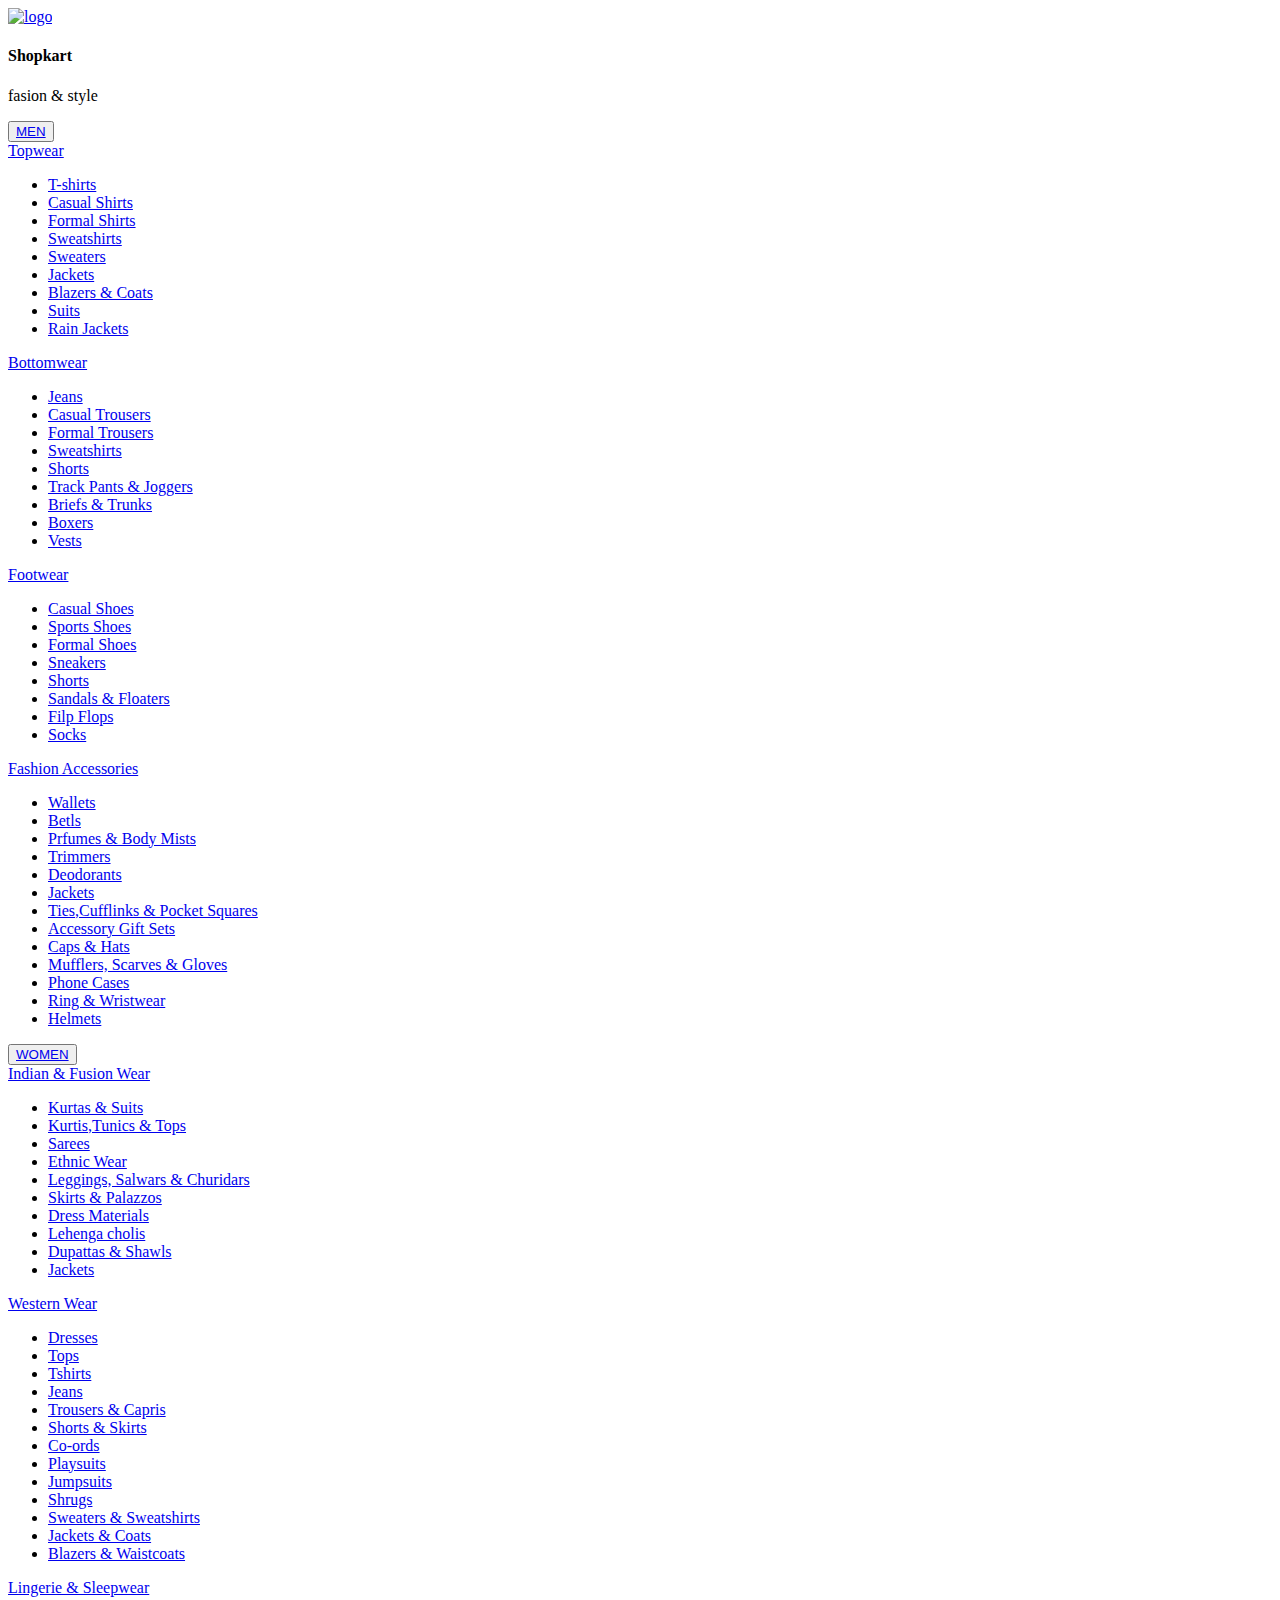
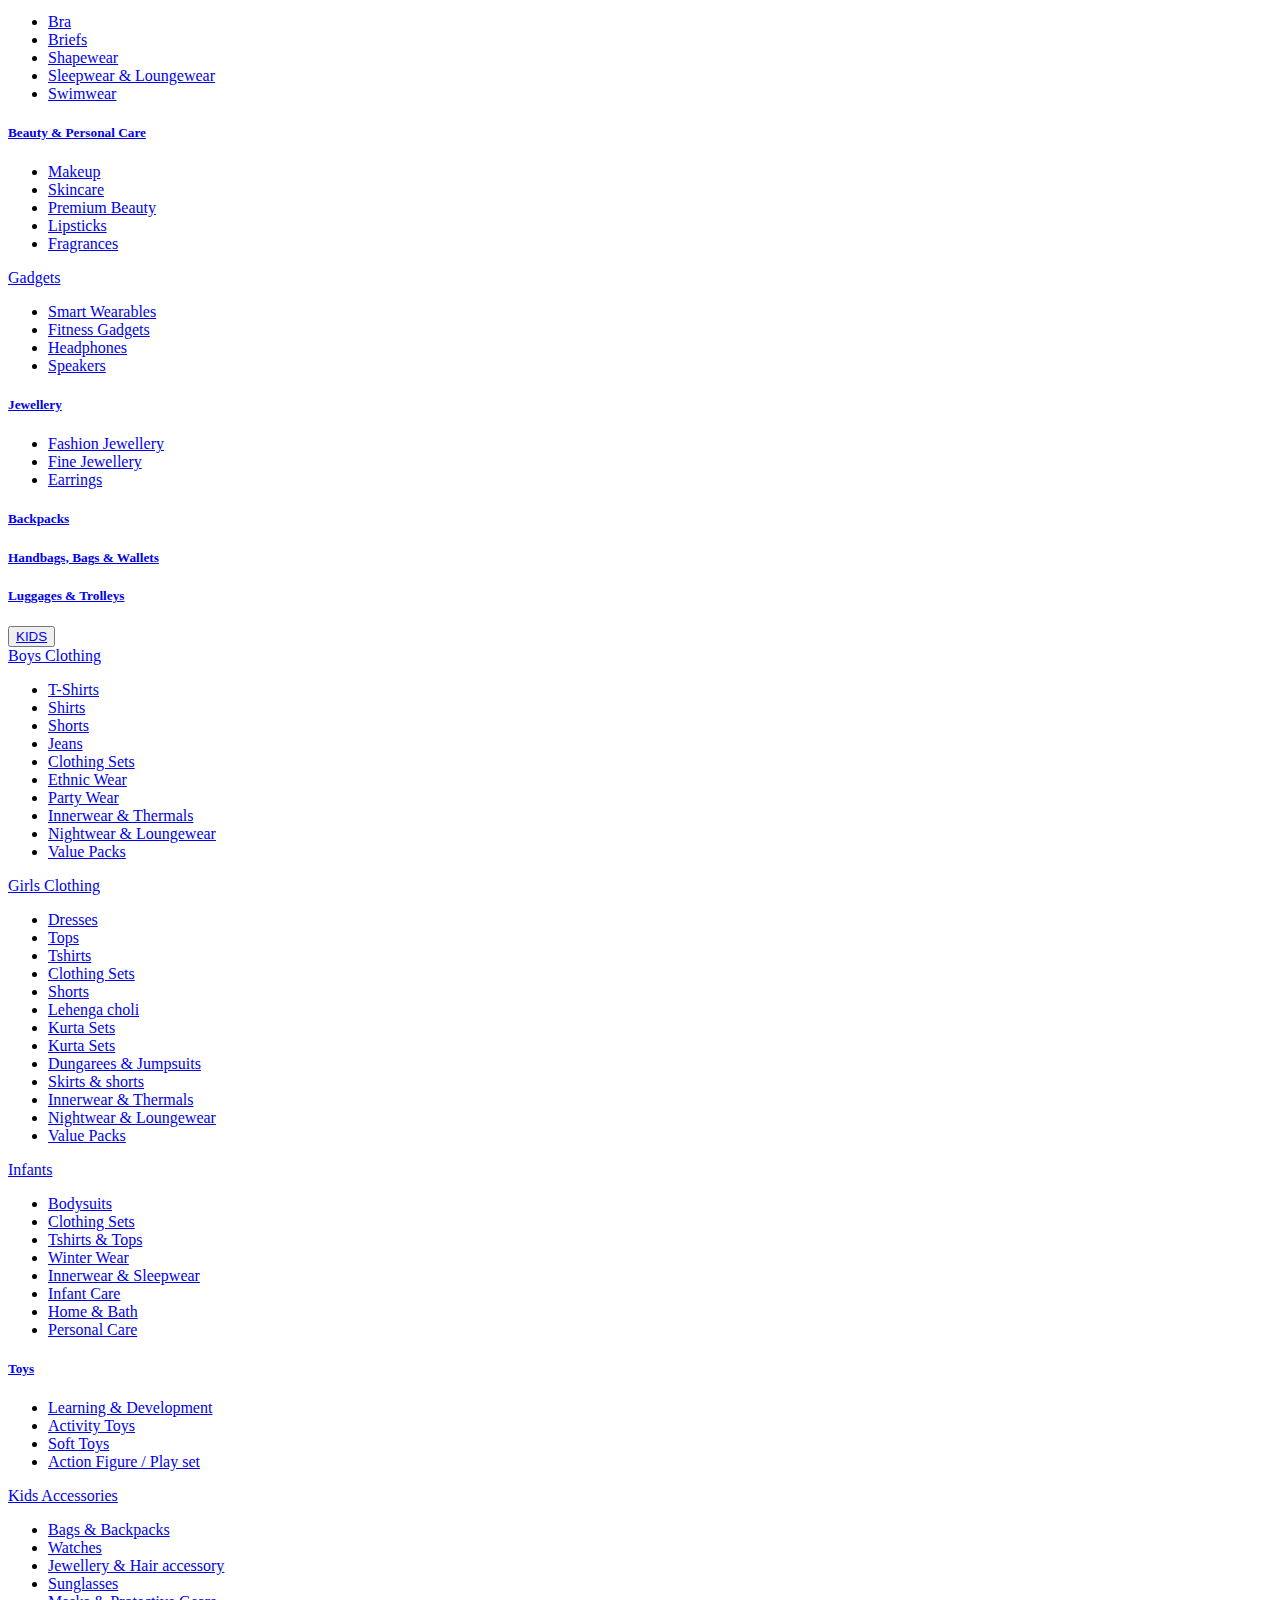
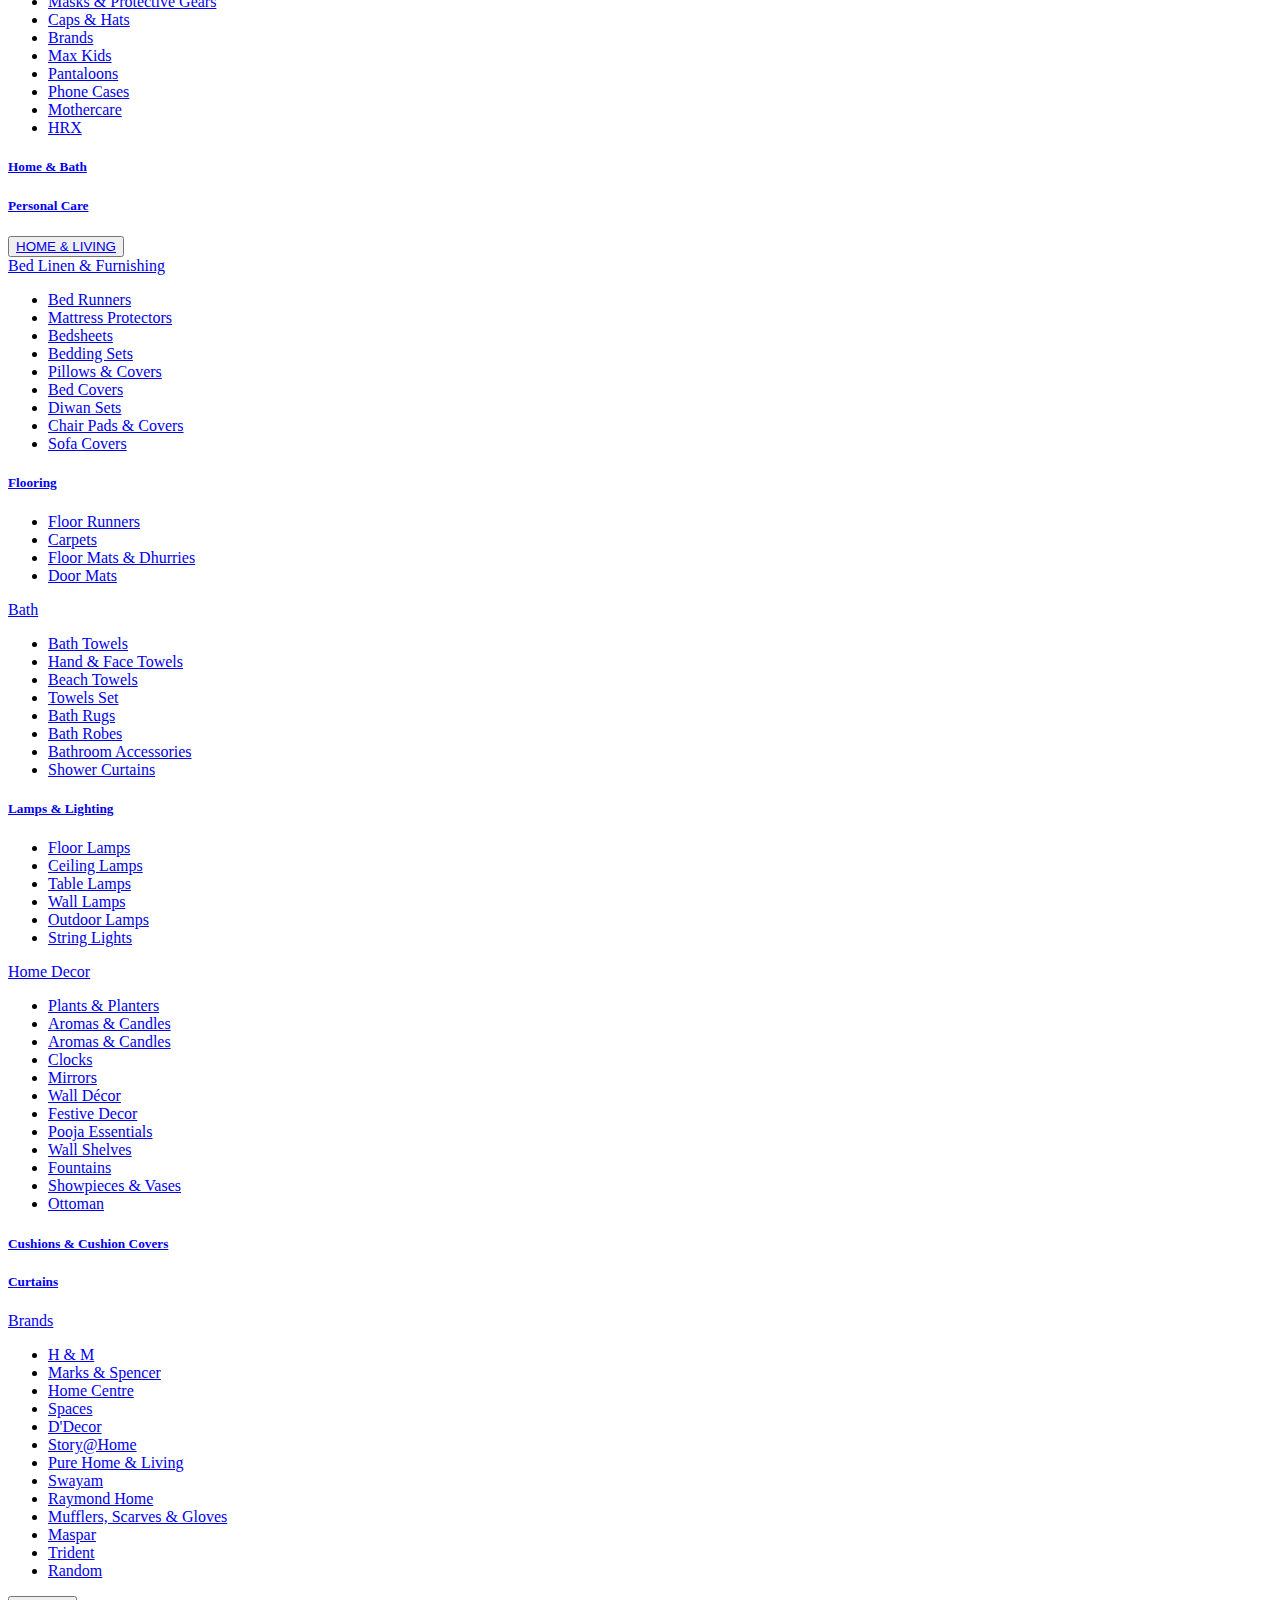
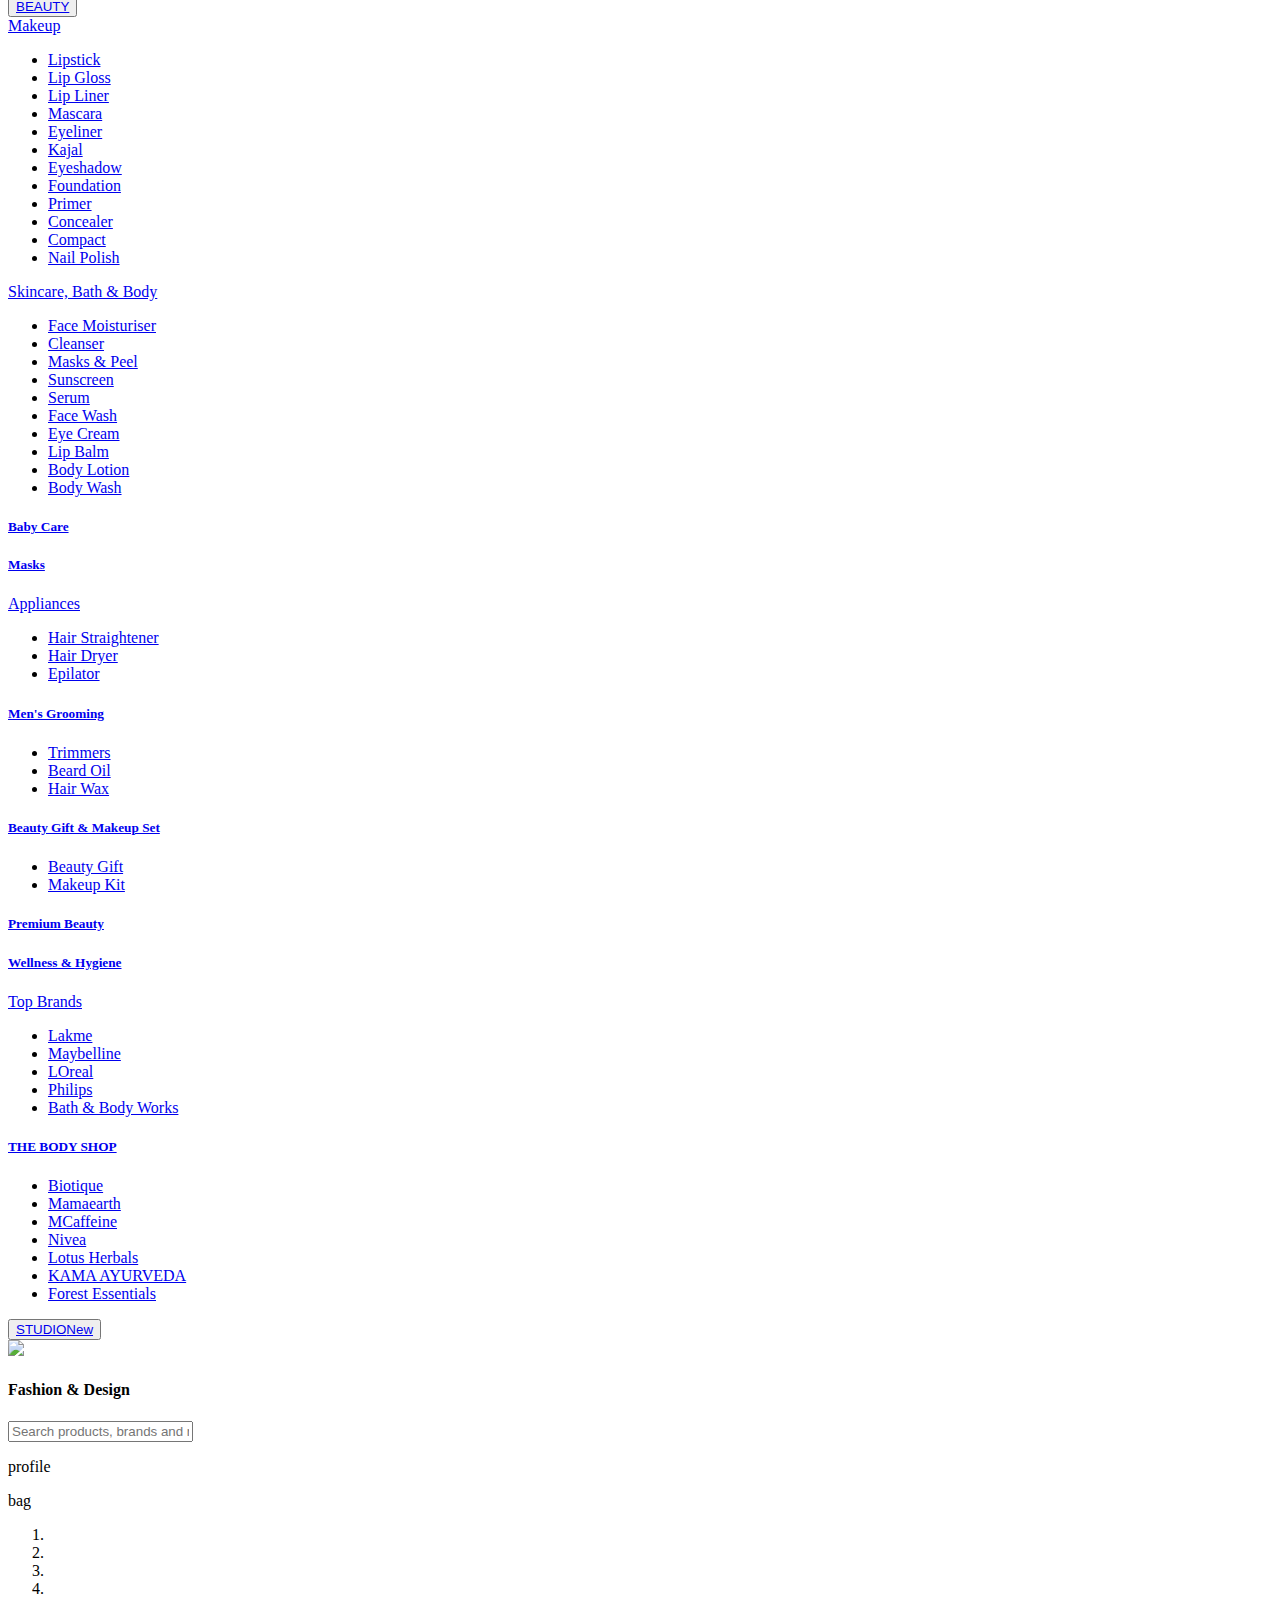
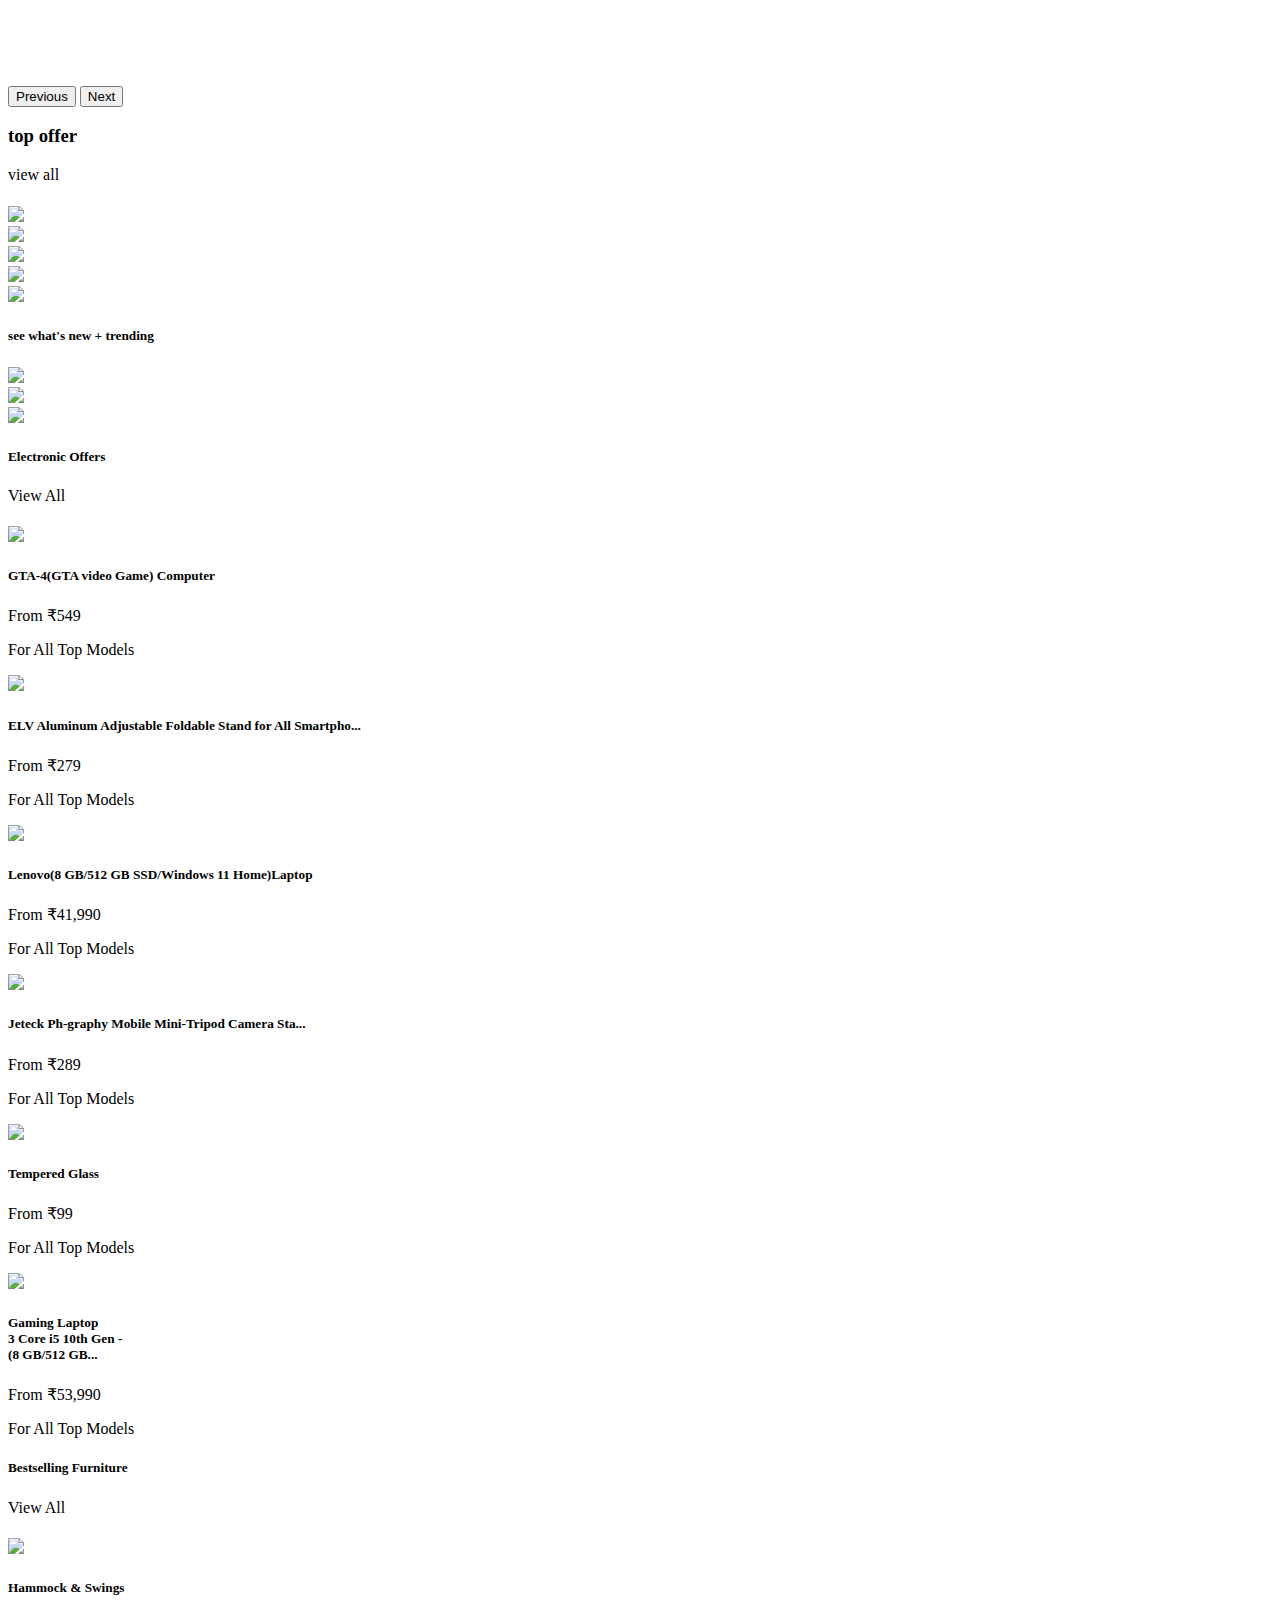
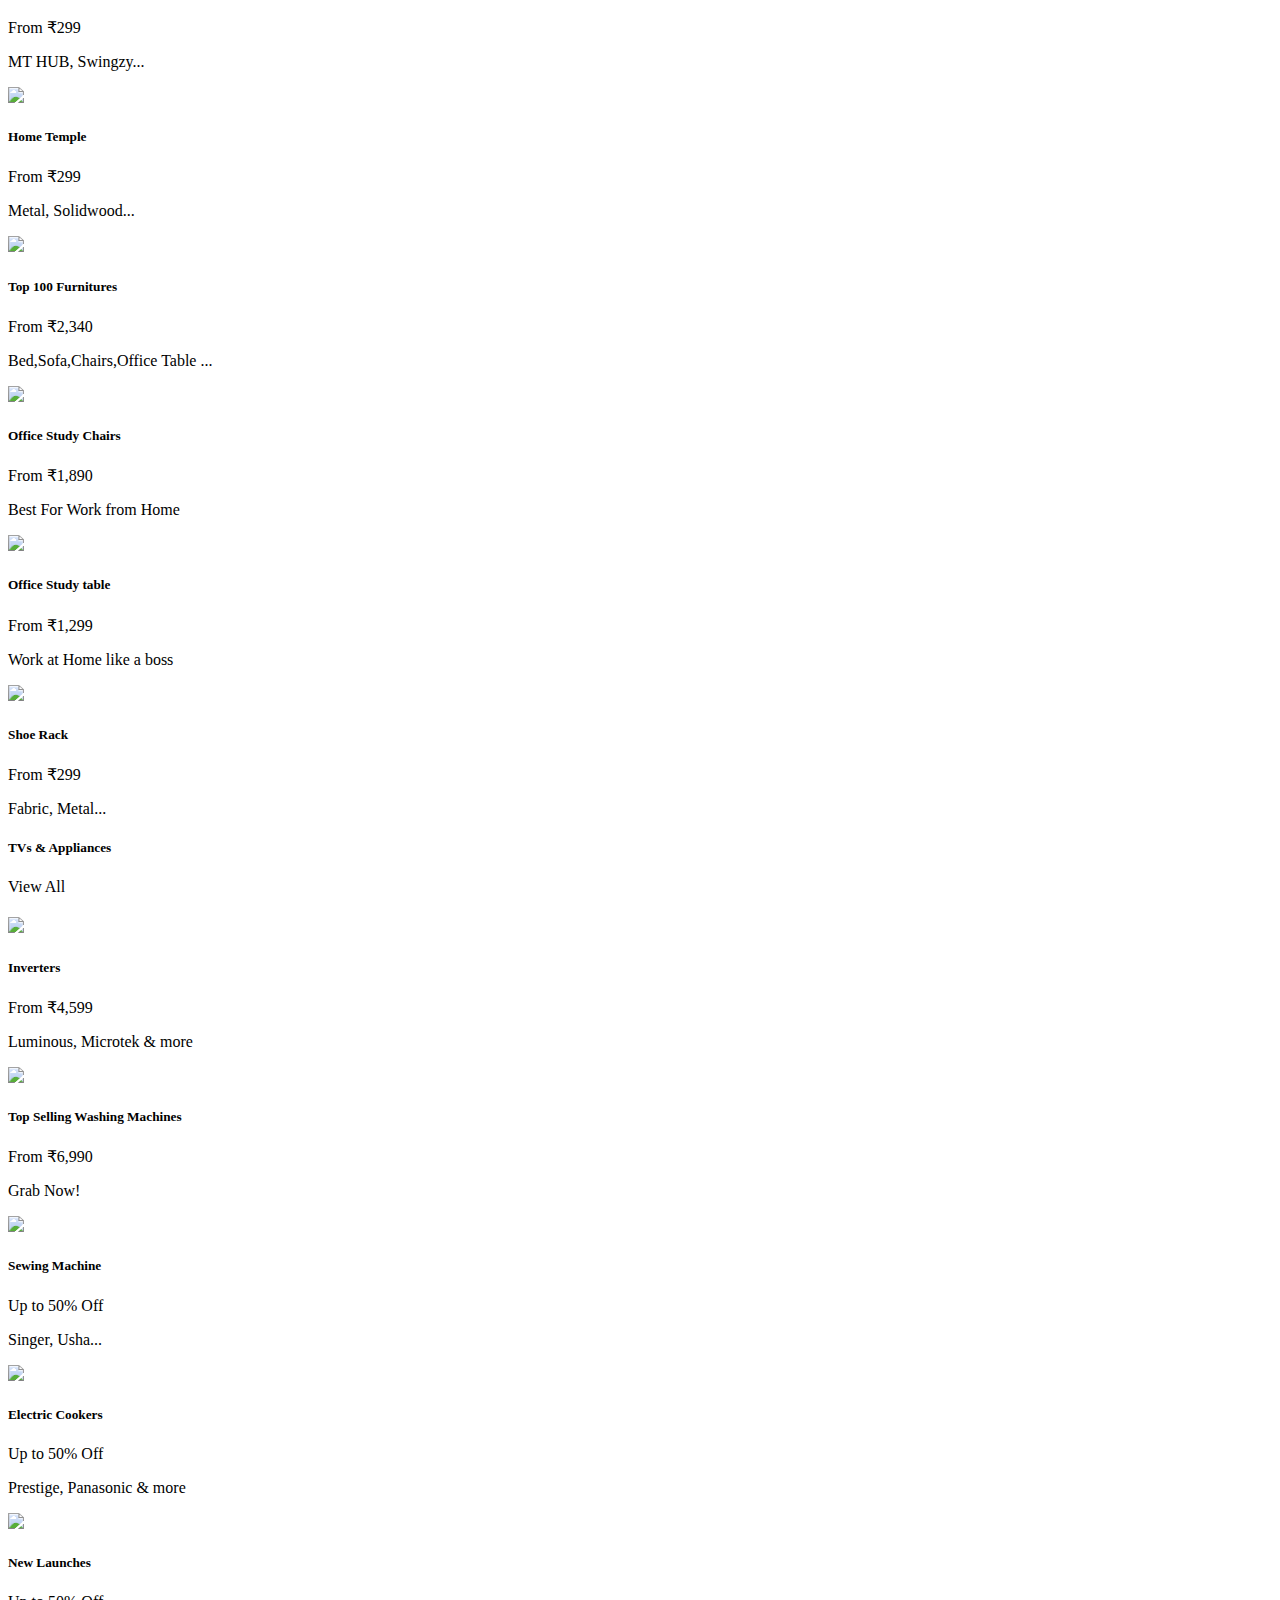
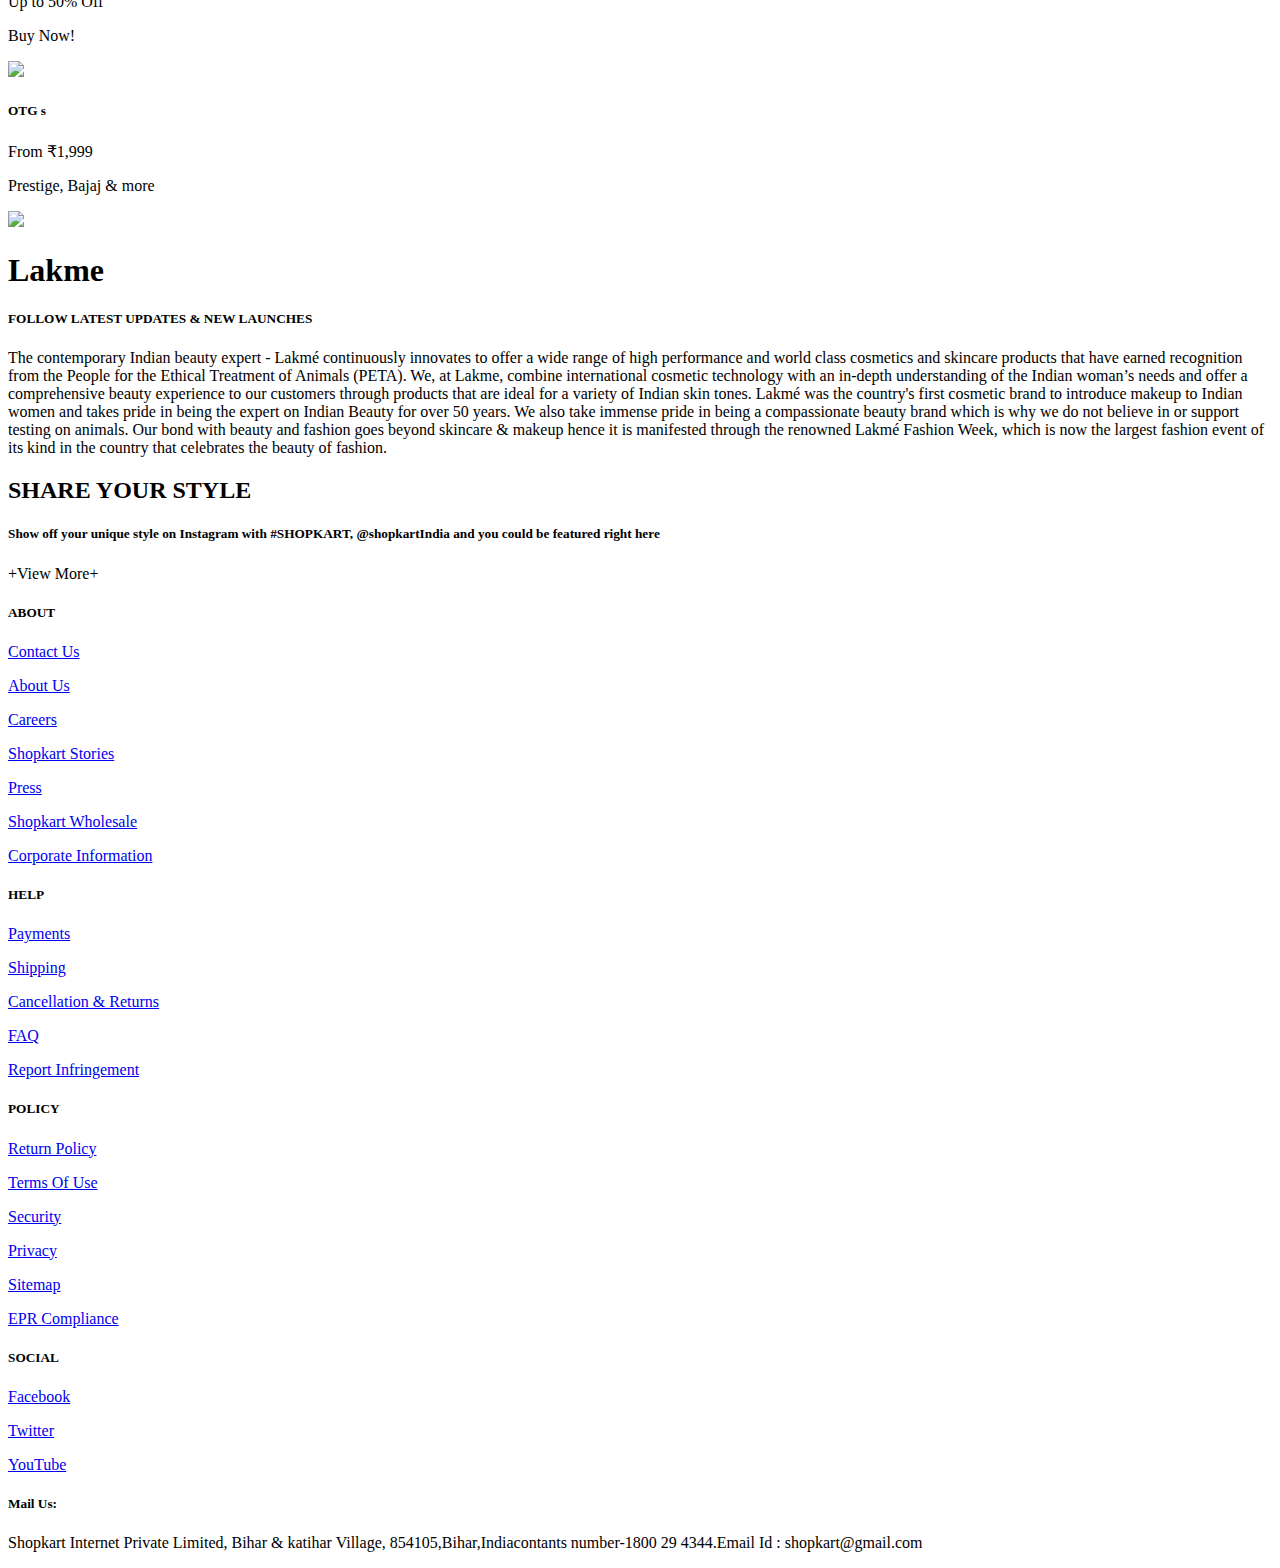
==== index.html @ 2452191a "Add files via upload" ====
<!doctype html>
<html lang="en">
  <head>
    <!-- Required meta tags -->
    <meta charset="utf-8">
    <meta name="viewport" content="width=device-width, initial-scale=1, shrink-to-fit=no">

    <!-- Bootstrap CSS -->
    <link rel="stylesheet" href="https://cdn.jsdelivr.net/npm/bootstrap@4.6.1/dist/css/bootstrap.min.css" integrity="sha384-zCbKRCUGaJDkqS1kPbPd7TveP5iyJE0EjAuZQTgFLD2ylzuqKfdKlfG/eSrtxUkn" crossorigin="anonymous">

    <title>Shopkart.com</title>
    <link rel="icon" type="image/x-icon"  href="img/Logo.jpg">
	<link rel="stylesheet" type="text/css" href="css/font-awesome.css">
	<link rel="stylesheet" type="text/css" href="css/style.css">
  </head>
  <body>

    <!-- Option 1: jQuery and Bootstrap Bundle (includes Popper) -->
    <script src="https://cdn.jsdelivr.net/npm/jquery@3.5.1/dist/jquery.slim.min.js" integrity="sha384-DfXdz2htPH0lsSSs5nCTpuj/zy4C+OGpamoFVy38MVBnE+IbbVYUew+OrCXaRkfj" crossorigin="anonymous"></script>
    <script src="https://cdn.jsdelivr.net/npm/bootstrap@4.6.1/dist/js/bootstrap.bundle.min.js" integrity="sha384-fQybjgWLrvvRgtW6bFlB7jaZrFsaBXjsOMm/tB9LTS58ONXgqbR9W8oWht/amnpF" crossorigin="anonymous"></script>
 
<!--Stated with shopping websites - Name- Shopkart.com-->
<!--start hearder.-->
<header class="header">
<div class="navbar">
	<div class="navbar-inner">
    <div class="logo">
    	<div class="logo-left">
        <div class="logo-img">
        	<a href="index.php"><img alt="logo" src="img/Logo.jpg" height="60px" width="70px"></a>
        </div>
      	<div class="logo-txt">
        	<h4>Shopkart</h4>
        	<p>fasion & style </p>
        </div>
        </div>
     </div>
   <div class="list">
   	<div class="list-inner">
    	<div class="Men">
    		<button class="menbtn"><a href="Men.php">MEN</a></button>
    	<div class="Men-content">
        	<div class="cont-row">
            <div class="cont-col mg12"><a href="Topwear">Topwear</a>
            <ul>
            	<li><a href="#">T-shirts</a></li>
                <li><a href="#">Casual Shirts</a></li>
                <li><a href="#">Formal Shirts</a></li>
                <li><a href="#">Sweatshirts</a></li>
                <li><a href="#">Sweaters</a></li>
                <li><a href="#">Jackets</a></li>
                <li><a href="#">Blazers & Coats</a></li>
                <li><a href="#">Suits</a></li>
                <li><a href="#">Rain Jackets</a></li>
           </ul>
           </div>
           <div class="cont-col mg15"><a href="Bottomwear">Bottomwear</a>
           <ul>
           		<li><a href="#">Jeans</a></li>
           		<li><a href="#">Casual Trousers</a></li>
                <li><a href="#">Formal Trousers</a></li>
                <li><a href="#">Sweatshirts</a></li>
                <li><a href="#">Shorts</a></li>
                <li><a href="#">Track Pants & Joggers</a></li>
                <li><a href="#">Briefs & Trunks</a></li>
                <li><a href="#">Boxers</a></li>
                <li><a href="#">Vests</a></li>
          </ul>
          </div>
          <div class="cont-col mg15"><a href="Footwear">Footwear</a>
          <ul>
              <li><a href="#">Casual Shoes</a></li>
              <li><a href="#">Sports Shoes</a></li>
              <li><a href="#">Formal Shoes</a></li>
              <li><a href="#">Sneakers</a></li>
              <li><a href="#">Shorts</a></li>
              <li><a href="#">Sandals & Floaters</a></li>
              <li><a href="#">Filp Flops</a></li>
              <li><a href="#">Socks</a></li>
          </ul>
          </div>
          <div class="cont-col mg13"><a href="Fashion-Accessories">Fashion Accessories</a>
          <ul>
              <li><a href="#">Wallets</a></li>
              <li><a href="#">Betls</a></li>
              <li><a href="#">Prfumes & Body Mists</a></li>
              <li><a href="#">Trimmers</a></li>
              <li><a href="#">Deodorants</a></li>
              <li><a href="#">Jackets</a></li>
              <li><a href="#">Ties,Cufflinks & Pocket Squares</a></li>
              <li><a href="#">Accessory Gift Sets</a></li>
              <li><a href="#">Caps & Hats</a></li>
              <li><a href="#">Mufflers, Scarves & Gloves</a></li>
              <li><a href="#">Phone Cases</a></li>
              <li><a href="#">Ring & Wristwear</a></li>
              <li><a href="#">Helmets</a></li>
          </ul>
          </div>
      </div>
    </div>
</div>
<div class="Women">
    <button class="womenbtn"><a href="Women.php">WOMEN</a></button>
<div class="Women-content">
   <div class="cont-row">
      <div class="cont-col mg12"><a href="Indian & Fusion Wear">Indian & Fusion Wear</a>
      <ul>
          <li><a href="#">Kurtas & Suits</a></li>
          <li><a href="#">Kurtis,Tunics & Tops</a></li>
          <li><a href="#">Sarees</a></li>
          <li><a href="#">Ethnic Wear</a></li>
          <li><a href="#">Leggings, Salwars & Churidars</a></li>
          <li><a href="#">Skirts & Palazzos</a></li>
          <li><a href="#">Dress Materials</a></li>
          <li><a href="#">Lehenga cholis</a></li>
          <li><a href="#">Dupattas & Shawls</a></li>
          <li><a href="#">Jackets</a></li>
     </ul>
     </div>
     <div class="cont-col mg15"><a href="Western Wear">Western Wear</a>
     <ul>
         <li><a href="#">Dresses</a></li>
         <li><a href="#">Tops</a></li>
         <li><a href="#">Tshirts</a></li>
         <li><a href="#">Jeans</a></li>
         <li><a href="#">Trousers & Capris</a></li>
         <li><a href="#">Shorts & Skirts</a></li>
         <li><a href="#">Co-ords</a></li>
         <li><a href="#">Playsuits</a></li>
         <li><a href="#">Jumpsuits</a></li>
         <li><a href="#">Shrugs</a></li>
         <li><a href="#">Sweaters & Sweatshirts</a></li>
         <li><a href="#">Jackets & Coats</a></li>
         <li><a href="#">Blazers & Waistcoats</a></li>
   </ul>
   </div>
   <div class="cont-col mg15"><a href="Lingerie & Sleepwear">Lingerie & Sleepwear</a>
   <ul>
       <li><a href="#">Bra</a></li>
       <li><a href="#">Briefs</a></li>
       <li><a href="#">Shapewear</a></li>
       <li><a href="#">Sleepwear & Loungewear</a></li>
       <li><a href="#">Swimwear</a></li>
  </ul>
  <h5><a href="Beauty & Personal Care">Beauty & Personal Care</a></h5>
  <ul>
      <li><a href="#">Makeup</a></li>
      <li><a href="#">Skincare</a></li>
      <li><a href="#">Premium Beauty</a></li>
      <li><a href="#">Lipsticks</a></li>
      <li><a href="#">Fragrances</a></li>
  </ul>
  </div>
  <div class="cont-col mg13"><a href="Gadgets">Gadgets</a>
  <ul>
      <li><a href="#">Smart Wearables</a></li>
      <li><a href="#">Fitness Gadgets</a></li>
      <li><a href="#">Headphones</a></li>
      <li><a href="#">Speakers</a></li>
  </ul>
  <h5><a href="Jewellery">Jewellery</a></h5>
  <ul>
      <li><a href="#">Fashion Jewellery</a></li>
      <li><a href="#">Fine Jewellery</a></li>
      <li><a href="#">Earrings</a></li>
  </ul>
  <h5><a href="Backpacks">Backpacks</a></h5>
  <h5><a href="Handbags, Bags & Wallets">Handbags, Bags & Wallets</a></h5>
  <h5><a href="Luggages & Trolleys">Luggages & Trolleys</a></h5>
  </div>
 </div>
</div>
</div>
<div class="Kids">
   <button class="kidsbtn"><a href="Kids.php">KIDS</a></button>
<div class="Kids-content">
   <div class="cont-row">
   	<div class="cont-col mg12"><a href="Boys Clothing">Boys Clothing</a>
    <ul>
        <li><a href="#">T-Shirts</a></li>
        <li><a href="#">Shirts</a></li>
        <li><a href="#">Shorts</a></li>
        <li><a href="#">Jeans</a></li>
        <li><a href="#">Clothing Sets</a></li>
        <li><a href="#">Ethnic Wear</a></li>
        <li><a href="#">Party Wear</a></li>
        <li><a href="#">Innerwear & Thermals</a></li>
        <li><a href="#">Nightwear & Loungewear</a></li>
        <li><a href="#">Value Packs</a></li>
    </ul>
    </div>
    <div class="cont-col mg15"><a href="Girls Clothing">Girls Clothing</a>
    <ul>
        <li><a href="#">Dresses</a></li>
        <li><a href="#">Tops</a></li>
        <li><a href="#">Tshirts</a></li>
        <li><a href="#">Clothing Sets</a></li>
        <li><a href="#">Shorts</a></li>
        <li><a href="#">Lehenga choli</a></li>
        <li><a href="#">Kurta Sets</a></li>
        <li><a href="#">Kurta Sets</a></li>
        <li><a href="#">Dungarees & Jumpsuits</a></li>
        <li><a href="#">Skirts & shorts</a></li>
        <li><a href="#">Innerwear & Thermals</a></li>
        <li><a href="#">Nightwear & Loungewear</a></li>
        <li><a href="#">Value Packs</a></li>
    </ul>
    </div>
    <div class="cont-col mg15"><a href="Infants">Infants</a>
    <ul>
        <li><a href="#">Bodysuits</a></li>
        <li><a href="#">Clothing Sets</a></li>
        <li><a href="#">Tshirts & Tops</a></li>
        <li><a href="#">Winter Wear</a></li>
        <li><a href="#">Innerwear & Sleepwear</a></li>
        <li><a href="#">Infant Care</a></li>
        <li><a href="#">Home & Bath</a></li>
        <li><a href="#">Personal Care</a></li>
    </ul>
    <h5><a href="Toys">Toys</a></h5>
    <ul>
        <li><a href="#">Learning & Development</a></li>
        <li><a href="#">Activity Toys</a></li>
        <li><a href="#">Soft Toys</a></li>
        <li><a href="#">Action Figure / Play set</a></li>
    </ul>
    </div>
    <div class="cont-col mg13"><a href="Kids Accessories">Kids Accessories</a>
    <ul>
        <li><a href="#">Bags & Backpacks</a></li>
        <li><a href="#">Watches</a></li>
        <li><a href="#">Jewellery & Hair accessory</a></li>
        <li><a href="#">Sunglasses</a></li>
        <li><a href="#">Masks & Protective Gears</a></li>
        <li><a href="#">Caps & Hats</a></li>
        <li><a href="#">Brands</a></li>
        <li><a href="#">Max Kids</a></li>
        <li><a href="#">Pantaloons</a></li>
        <li><a href="#">Phone Cases</a></li>
        <li><a href="#">Mothercare</a></li>
        <li><a href="#">HRX</a></li>
    </ul>
    <h5><a href="Home & Bath">Home & Bath</a></h5>
    <h5><a href="Personal Care">Personal Care</a></h5>
    </div>
   </div>
  </div>
</div>
<div class="living">
    <button class="livingbtn"><a href="living.php">HOME & LIVING</a></button>
 <div class="living-content">
    <div class="cont-row">
    <div class="cont-col mg12"><a href="Bed Linen & Furnishing">Bed Linen & Furnishing</a>
    <ul>
        <li><a href="#">Bed Runners</a></li>
        <li><a href="#">Mattress Protectors</a></li>
        <li><a href="#">Bedsheets</a></li>
        <li><a href="#">Bedding Sets</a></li>
        <li><a href="#">Pillows & Covers</a></li>
        <li><a href="#">Bed Covers</a></li>
        <li><a href="#">Diwan Sets</a></li>
        <li><a href="#">Chair Pads & Covers</a></li>
        <li><a href="#">Sofa Covers</a></li>
    </ul>
    <h5><a href="Flooring">Flooring</a></h5>
    <ul>
        <li><a href="#">Floor Runners</a></li>
        <li><a href="#">Carpets</a></li>
        <li><a href="#">Floor Mats & Dhurries</a></li>
        <li><a href="#">Door Mats</a></li>
    </ul>
    </div>
    <div class="cont-col mg15"><a href="Bath">Bath</a>
    <ul>
        <li><a href="#">Bath Towels</a></li>
        <li><a href="#">Hand & Face Towels</a></li>
        <li><a href="#">Beach Towels</a></li>
        <li><a href="#">Towels Set</a></li>
        <li><a href="#">Bath Rugs</a></li>
        <li><a href="#">Bath Robes</a></li>
        <li><a href="#">Bathroom Accessories</a></li>
        <li><a href="#">Shower Curtains</a></li>
   </ul>
   <h5><a href="Lamps & Lighting">Lamps & Lighting</a></h5>
   <ul>
       <li><a href="#">Floor Lamps</a></li>
       <li><a href="#">Ceiling Lamps</a></li>
       <li><a href="#">Table Lamps</a></li>
       <li><a href="#">Wall Lamps</a></li>
       <li><a href="#">Outdoor Lamps</a></li>
       <li><a href="#">String Lights</a></li>
   </ul>
   </div>
   <div class="cont-col mg15"><a href="Home Decor">Home Decor</a>
   <ul>
       <li><a href="#">Plants & Planters</a></li>
       <li><a href="#">Aromas & Candles</a></li>
       <li><a href="#">Aromas & Candles</a></li>
       <li><a href="#">Clocks</a></li>
       <li><a href="#">Mirrors</a></li>
       <li><a href="#">Wall Décor</a></li>
       <li><a href="#">Festive Decor</a></li>
       <li><a href="#">Pooja Essentials</a></li>
       <li><a href="#">Wall Shelves</a></li>
       <li><a href="#">Fountains</a></li>
       <li><a href="#">Showpieces & Vases</a></li>
       <li><a href="#">Ottoman</a></li>
   </ul>
   <h5><a href="Cushions & Cushion Covers">Cushions & Cushion Covers</a></h5>
   <h5><a href="Curtains">Curtains</a></h5>
   </div>
   <div class="cont-col mg13"><a href="Brands">Brands</a>
   <ul>
       <li><a href="#">H & M</a></li>
       <li><a href="#">Marks & Spencer</a></li>
       <li><a href="#">Home Centre</a></li>
       <li><a href="#">Spaces</a></li>
       <li><a href="#">D'Decor</a></li>
       <li><a href="#">Story@Home</a></li>
       <li><a href="#">Pure Home & Living</a></li>
       <li><a href="#">Swayam</a></li>
       <li><a href="#">Raymond Home</a></li>
       <li><a href="#">Mufflers, Scarves & Gloves</a></li>
       <li><a href="#">Maspar</a></li>
       <li><a href="#">Trident</a></li>
       <li><a href="#">Random</a></li>
   </ul>
   </div>
  </div>
 </div>
</div>
<div class="Beauty">
   <button class="Beautybtn"><a href="Beauty.php">BEAUTY</a></button>
 <div class="Beauty-content">
 <div class="cont-row">
    <div class="cont-col mg12"><a href="Makeup">Makeup</a>
    <ul>
        <li><a href="#">Lipstick</a></li>
        <li><a href="#">Lip Gloss</a></li>
        <li><a href="#">Lip Liner</a></li>
        <li><a href="#">Mascara</a></li>
        <li><a href="#">Eyeliner</a></li>
        <li><a href="#">Kajal</a></li>
        <li><a href="#">Eyeshadow</a></li>
        <li><a href="#">Foundation</a></li>
        <li><a href="#">Primer</a></li>
        <li><a href="#">Concealer</a></li>
        <li><a href="#">Compact</a></li>
        <li><a href="#">Nail Polish</a></li>
    </ul>
    </div>
    <div class="cont-col mg15"><a href="Skincare, Bath & Body">Skincare, Bath & Body</a>
    <ul>
        <li><a href="#">Face Moisturiser</a></li>
        <li><a href="#">Cleanser</a></li>
        <li><a href="#">Masks & Peel</a></li>
        <li><a href="#">Sunscreen</a></li>
        <li><a href="#">Serum</a></li>
        <li><a href="#">Face Wash</a></li>
        <li><a href="#">Eye Cream</a></li>
        <li><a href="#">Lip Balm</a></li>
        <li><a href="#">Body Lotion</a></li>
        <li><a href="#">Body Wash</a></li>
    </ul>
    <h5><a href="Baby Care">Baby Care</a></h5>
    <h5><a href="Masks">Masks</a></h5>
    </div>
    <div class="cont-col mg15"><a href="Appliances">Appliances</a>
    <ul>
        <li><a href="#">Hair Straightener</a></li>
        <li><a href="#">Hair Dryer</a></li>
        <li><a href="#">Epilator</a></li>
    </ul>
    <h5><a href="Men's Grooming">Men's Grooming</a></h5>
    <ul>
        <li><a href="#">Trimmers</a></li>
        <li><a href="#">Beard Oil</a></li>
        <li><a href="#">Hair Wax</a></li>
    </ul>
    <h5><a href="Beauty Gift & Makeup Set">Beauty Gift & Makeup Set</a></h5>
    <ul>
        <li><a href="#">Beauty Gift</a></li>
        <li><a href="#">Makeup Kit</a></li>
    </ul>
    <h5><a href="Premium Beauty">Premium Beauty</a></h5>
    <h5><a href="Wellness & Hygiene">Wellness & Hygiene</a></h5>
    </div>
    <div class="cont-col mg13"><a href="Top Brands">Top Brands</a>
    <ul>
        <li><a href="#">Lakme</a></li>
        <li><a href="#">Maybelline</a></li>
        <li><a href="#">LOreal</a></li>
        <li><a href="#">Philips</a></li>
        <li><a href="#">Bath & Body Works</a></li>
    </ul>
    <h5><a href="THE BODY SHOP">THE BODY SHOP</a></h5>
    <ul>
        <li><a href="#">Biotique</a></li>
        <li><a href="#">Mamaearth</a></li>
        <li><a href="#">MCaffeine</a></li>
        <li><a href="#">Nivea</a></li>
        <li><a href="#">Lotus Herbals</a></li>
        <li><a href="#">KAMA AYURVEDA</a></li>
        <li><a href="#">Forest Essentials</a></li>
    </ul>
    </div>
   </div>
  </div>
</div>
<div class="Studio">
    <button class="Studiobtn"><a href="#Studio">STUDIO<span class="badge badge-secondary">New</span></a></button>
 <div class="Studio-content">
    <img src="img/Logo.jpg">
    <h4>Fashion & Design</h4>
 </div>
</div>
<div class="search">
	
   <input type="text" placeholder="Search products, brands and more">
</div>
</div>
</div>
<div class="human">
  <div class="admin">
    <div class="admin-pro">
    	<span><i class="fa fa-user" aria-hidden="true"></i></span>
       <p>profile</p>
       <div class="dropdown">
</div>
    </div>
    <div class="bag">
    	<i class="fa fa-shopping-bag" aria-hidden="true"></i>
        <p>bag</p>
    </div>
  </div>
 </div>
 </div>     
</div>

</header>
<!--End.-->

<!--slider part-->
<div id="carouselExampleIndicators" class="carousel slide" data-ride="carousel">
  <ol class="carousel-indicators">
    <li data-target="#carouselExampleIndicators" data-slide-to="0" class="active"></li>
    <li data-target="#carouselExampleIndicators" data-slide-to="1"></li>
    <li data-target="#carouselExampleIndicators" data-slide-to="2"></li>
    <li data-target="#carouselExampleIndicators" data-slide-to="3"></li>
  </ol>
  <div class="carousel-inner">
    <div class="carousel-item active">
      <img src="img/73f0c6a1-dca4-463e-bf14-f74a976916bf1651085704443-Desktop-Banner--1-.webp" class="d-block w-100" alt="">
    </div>
    <div class="carousel-item">
      <img src="img/618YyvkGBLL._SX3000_.jpg" class="d-block w-100" alt="">
    </div>
    <div class="carousel-item">
      <img src="img/5-20-10364.avif" class="d-block w-100" alt="">
    </div>
    <div class="carousel-item">
      <img src="img/71UiWUtVI2L._SX3000_.jpg" class="d-block w-100" alt="">
    </div>
  </div>
  <button class="carousel-control-prev" type="button" data-target="#carouselExampleIndicators" data-slide="prev">
    <span class="carousel-control-prev-icon" aria-hidden="true"></span>
    <span class="sr-only">Previous</span>
  </button>
  <button class="carousel-control-next" type="button" data-target="#carouselExampleIndicators" data-slide="next">
    <span class="carousel-control-next-icon" aria-hidden="true"></span>
    <span class="sr-only">Next</span>
  </button>
</div>
<!--End.-->

<!--Start part of offers-->
<div class="offers">
	<div class="offers-inner">
		<div class="off-prics">
        	<h3>top offer</h3>
            <span>view all</span>
            <h5></h5>
            </div>
            
            <div class="container">
  				<div class="row">
    			<div class="col-sm">
      				<a href="#"><img src="img/72af0092-fd16-4b61-b1fb-e617c089fe251598456566139-image_jpeg1938580873.webp"></a>
    			</div>
    			<div class="col-sm">
      				<a href="#"><img src="img/c6a4ec29-f907-4d54-8ed7-83006938b20c1598892141612-Tommy-Hilfiger.webp"></a>
    			</div>
    			<div class="col-sm">
      				<a href="#"><img src="img/7d0153c1-2fc4-49ec-ac7c-3c402d1ed45f1598948396008-USPA.webp"></a>
    			</div>
    			<div class="col-sm">
      				<a href="#"><img src="img/85d5e2e1-fa21-43b0-a352-438e15f1006e1598892141455-Nike.webp"></a>
    			</div>
  			</div>
			</div>
          </div>
    </div>
</div>
<!--End.-->

<!--royaly-->
<div class="royaly">
	<div class="royaly-inner">
    <a href="#"><img src="img/Royaltyclub-DSK.webp"></a>
    </div>
</div>
<!--End.-->

<!--trenning part-->
<div class="tren">
	<div class="tren-inner">
    	<div class="treading">
        	<h5>see what's new + trending</h5>
        </div>
        
        <div class="container-xl">
  		<div class="row row-cols-1 row-cols-sm-2 row-cols-md-3">
    		<div class="col">
            	<a href="#"><img src="img/S2.webp"></a>
            </div>
    		<div class="col">
            	<a href="#"><img src="img/S1.webp"></a>
            </div>
    		<div class="col">
            	<a href="#"><img src="img/S3.webp"></a>
            </div>
  </div>
</div>
    </div>
</div>
<!--End.-->
<!--Electronic offers-->
<div class="particular">
	<div class="parti-row">
    	<div class="partical">
        	<h5>Electronic Offers</h5>
        	<p>View All</p>
        	<h4></h4>
        </div>
        <div class="container-fluid">
  		<div class="row row-cols-7">
    	<div class="col">
    	<img src="img/director-s-cut-edition-ghost-of-tsushima-full-game-ps4-original-imag5grmsagtz33m.webp">
        	<h5>GTA-4(GTA video Game) Computer</h5>
        	<span>From ₹549</span>
        	<p>For All Top Models</p>
    	</div>
    	<div class="col">
    	<img src="img/aluminium-adjustable-and-foldable-dock-elv-original-imafnb843mpzvghd.webp">
        	<h5>ELV Aluminum Adjustable Foldable Stand for All Smartpho...</h5>
        	<span>From ₹279</span>
        	<p>For All Top Models</p>
    	</div>
    	<div class="col">
    	<img src="img/lenovo-d330-10igm-original-imafdbhndgzhhtzt.webp">
        	<h5>Lenovo(8 GB/512 GB SSD/Windows 11 Home)Laptop</h5>
        	<span>From ₹41,990</span>
        	<p>For All Top Models</p>
    	</div>
    	<div class="col">
    	<img src="img/logitech-c310-original-imaeztzqny7jh7gh.webp">
        	<h5>Jeteck Ph-graphy Mobile Mini-Tripod Camera Sta...</h5>
        	<span>From ₹289</span>
        	<p>For All Top Models</p>
    	</div>
    	<div class="col">
    	<img src="img/befunky-isimple-matte-finish-flexible-soft-tpu-skin-support-original-imafyfmje9mvkfea.webp">
        	<h5>Tempered Glass</h5>
        	<span>From ₹99</span>
        	<p>For All Top Models</p>
    	</div>
    	<div class="col">
    	<img src="img/red-color-mask-vi-collections-15-6-original-imaf9jzkgkavgwsp.webp">
        	<h5>Gaming Laptop <br/>3 Core i5 10th Gen - <br/>(8 GB/512 GB...</h5>
        	<span>From ₹53,990</span>
        	<p>For All Top Models</p>
    	</div>
  </div>
</div>
</div>
<!--End-->

<!--Bestselling Furniture-->
    <div class="parti-row">
    	<div class="partical">
        	<h5>Bestselling Furniture</h5>
        	<p>View All</p>
        	<h4></h4>
        </div>
        <div class="container-fluid">
  		<div class="row row-cols-7">
    	<div class="col">
    		<img src="img/brnsw001-duzo-original-imafz4faybq8p7qg.webp">
        	<h5>Hammock & Swings</h5>
        	<span>From ₹299</span>
        	<p>MT HUB, Swingzy...</p>
    	</div>
    	<div class="col">
    		<img src="img/d-09redjali-kamdhenu-art-and-craft-original-imaffzxq5hmkqhmf.webp">
        	<h5>Home Temple</h5>
        	<span>From ₹299</span>
        	<p>Metal, Solidwood...</p>
    	</div>
    	<div class="col">
    		<img src="img/blue-polycotton-ph0007-perfect-homes-by-flipkart-blue-original-imaf6dhhkvvpefph.webp">
        	<h5>Top 100 Furnitures</h5>
        	<span>From ₹2,340</span>
        	<p>Bed,Sofa,Chairs,Office Table ...</p>
    	</div>
    	<div class="col">
    		<img src="img/semi-aniline-leather-di-large-0v-dureja-international-original-imafp596reg4xhyn.webp">
        	<h5>Office Study Chairs</h5>
        	<span>From ₹1,890</span>
        	<p>Best For Work from Home</p>
    	</div>
    	<div class="col">
    		<img src="img/particle-board-6000086244001-hometown-wenge-original-imafzq3egfujrrcu.webp">
        	<h5>Office Study table</h5>
        	<span>From ₹1,299</span>
        	<p>Work at Home like a boss</p>
    	</div>
    	<div class="col">
    		<img src="img/xj-a06-snoopy-furn-central-original-imaf5wpf8ztj2tpc.webp">
        	<h5>Shoe Rack</h5>
        	<span>From ₹299</span>
        	<p>Fabric, Metal...</p>
    	</div>
    </div>
    </div>
 </div>
<!--End-->

<!--TVs & Appliances-->
		<div class="parti-row">
    	<div class="partical">
        	<h5>TVs & Appliances</h5>
        	<p>View All</p>
        	<h4></h4>
        </div>
        <div class="container-fluid">
  		<div class="row row-cols-7">
    	<div class="col">
    		<img src="img/zelio-1100-12v-luminous-original-imafz6gnztg3p8fg.webp">
        	<h5>Inverters</h5>
        	<span>From ₹4,599</span>
        	<p>Luminous, Microtek & more</p>
    	</div>
    	<div class="col">
    		<img src="img/wa65a4002vs-tl-samsung-original-imafvgz4qzfazbsh.webp">
        	<h5>Top Selling Washing Machines</h5>
        	<span>From ₹6,990</span>
        	<p>Grab Now!</p>
    	</div>
    	<div class="col">
    		<img src="img/new-portable-mini-household-handheld-12-built-in-stitches-ibs-original-imag5gz9dd3z8gzq.webp">
        	<h5>Sewing Machine</h5>
        	<span>Up to 50% Off</span>
        	<p>Singer, Usha...</p>
    	</div>
    	<div class="col">
    		<img src="img/rc18gs2-rc18gs2-usha-original-imafztgzbqk7dghj.webp">
        	<h5>Electric Cookers</h5>
        	<span>Up to 50% Off</span>
        	<p>Prestige, Panasonic & more</p>
    	</div>
    	<div class="col">
    		<img src="img/l32m7-5ain-mi-original-imagdsdwqf6bkmkz.webp">
        	<h5>New Launches</h5>
        	<span>Up to 50% Off</span>
        	<p>Buy Now!</p>
    	</div>
    	<div class="col">
    		<img src="img/quick-chef-10bk-inalsa-10-original-imaft9sehjdhjfzj.webp">
        	<h5>OTG s</h5>
        	<span>From ₹1,999</span>
        	<p>Prestige, Bajaj & more</p>
    	</div>
    </div>
    </div>
   </div>
   </div>
<!--End.-->
<!--company ads-->
<div class="product">
    	<div class="container-xl">
  		<div class="row">
    		<div class="col-md-auto">
      			<img src="img/13052022-D-unisex-discoveronlinestores-Beauty.webp">
    		</div>
    		<div class="col-md">
      			<h1>Lakme</h1>
      			<h5>FOLLOW LATEST UPDATES & NEW LAUNCHES</h5>
      			<p>The contemporary Indian beauty expert - Lakmé continuously innovates to offer a wide range of high performance and world class cosmetics and skincare products that have earned recognition from the People for the Ethical Treatment of Animals (PETA). We, at Lakme, combine international cosmetic technology with an in-depth understanding of the Indian woman’s needs and offer a comprehensive beauty experience to our customers through products that are ideal for a variety of Indian skin tones. Lakmé was the country's first cosmetic brand to introduce makeup to Indian women and takes pride in being the expert on Indian Beauty for over 50 years. We also take immense pride in being a compassionate beauty brand which is why we do not believe in or support testing on animals. Our bond with beauty and fashion goes beyond skincare & makeup hence it is manifested through the renowned Lakmé Fashion Week, which is now the largest fashion event of its kind in the country that celebrates the beauty of fashion.</p>
    		</div>
		</div>
    </div>
</div>
<!--End.-->

<!--your style-->
<div class="share">
	<div class="share-inner">
    	<h2>SHARE YOUR STYLE</h2>
        <h5>Show off your unique style on Instagram with #SHOPKART, @shopkartIndia and you could be featured right here</h5>
        <p>+View More+</p>
    </div>
    <h4></h4>
</div>
<!--End.-->

<!--About-->
<div class="about">
	<div class="about-inner">
    	<div class="container-xl">
  		<div class="row">
    		<div class="col-md">
            	<h5>ABOUT</h5>
                <p><a href="#">Contact Us</a></p>
                <p><a href="#">About Us</a></p>
                <p><a href="#">Careers</a></p>
                <p><a href="#">Shopkart Stories</a></p>
                <p><a href="#">Press</a></p>
                <p><a href="#">Shopkart Wholesale</a></p>
                <p><a href="#">Corporate Information</a></p>
            </div>
    		<div class="col-md">
            	<h5>HELP</h5>
                <p><a href="#">Payments</a></p>
                <p><a href="#">Shipping</a></p>
                <p><a href="#">Cancellation & Returns</a></p>
                <p><a href="#">FAQ</a></p>
                <p><a href="#">Report Infringement</a></p>
            </div>
    		<div class="col-md">
            	<h5>POLICY</h5>
                <p><a href="#">Return Policy</a></p>
                <p><a href="#">Terms Of Use</a></p>
                <p><a href="#">Security</a></p>
                <p><a href="#">Privacy</a></p>
                <p><a href="#">Sitemap</a></p>
                <p><a href="#">EPR Compliance</a></p>
            </div>
    		<div class="col-md">
            	<h5>SOCIAL</h5>
                <p><a href="#">Facebook</a></p>
                <p><a href="#">Twitter</a></p>
                <p><a href="#">YouTube</a></p>
            </div>
            <div class="col-md">
                <h5>Mail Us:</h5>
                <p>Shopkart Internet Private Limited, Bihar & katihar Village, 854105,Bihar,Indiacontants number-1800 29 4344.Email Id : shopkart@gmail.com</p>
            </div>
  		</div>
		</div>
</div>
</div>
<!--End.-->

</body>
</html>
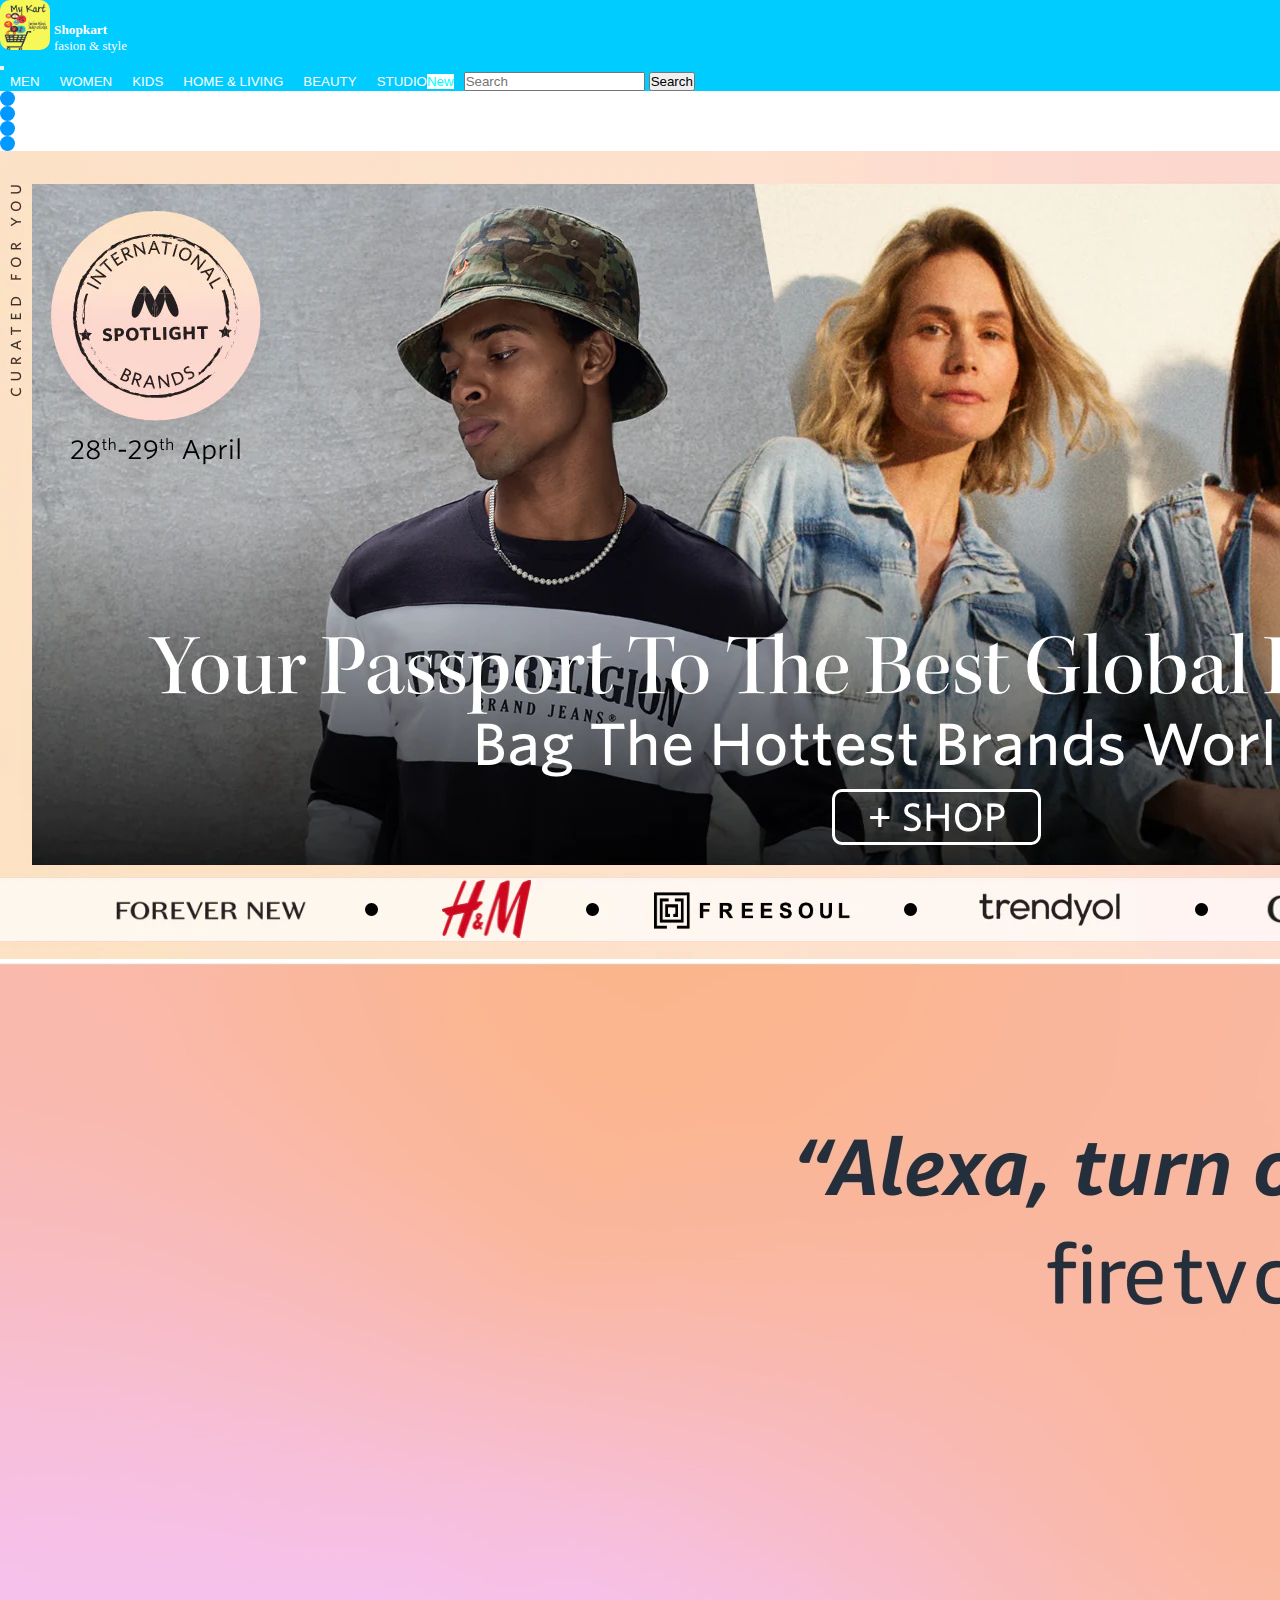
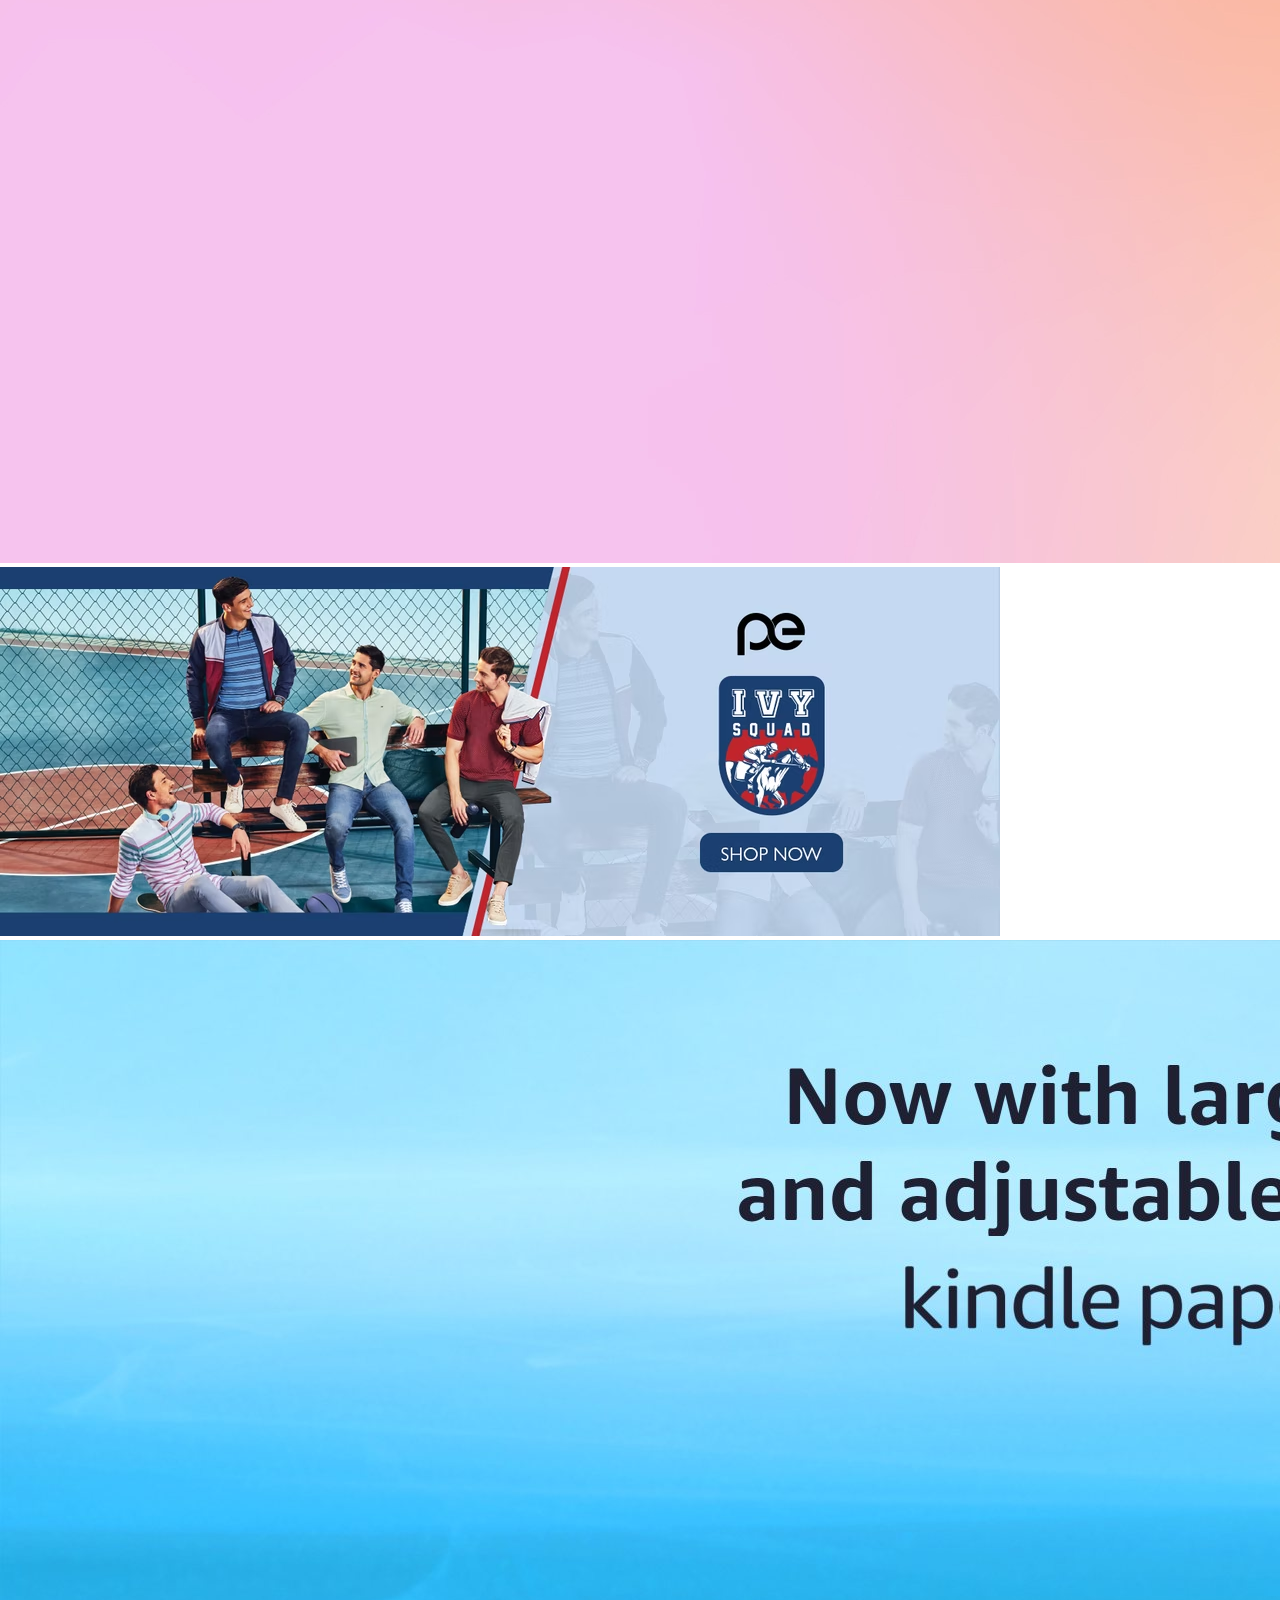
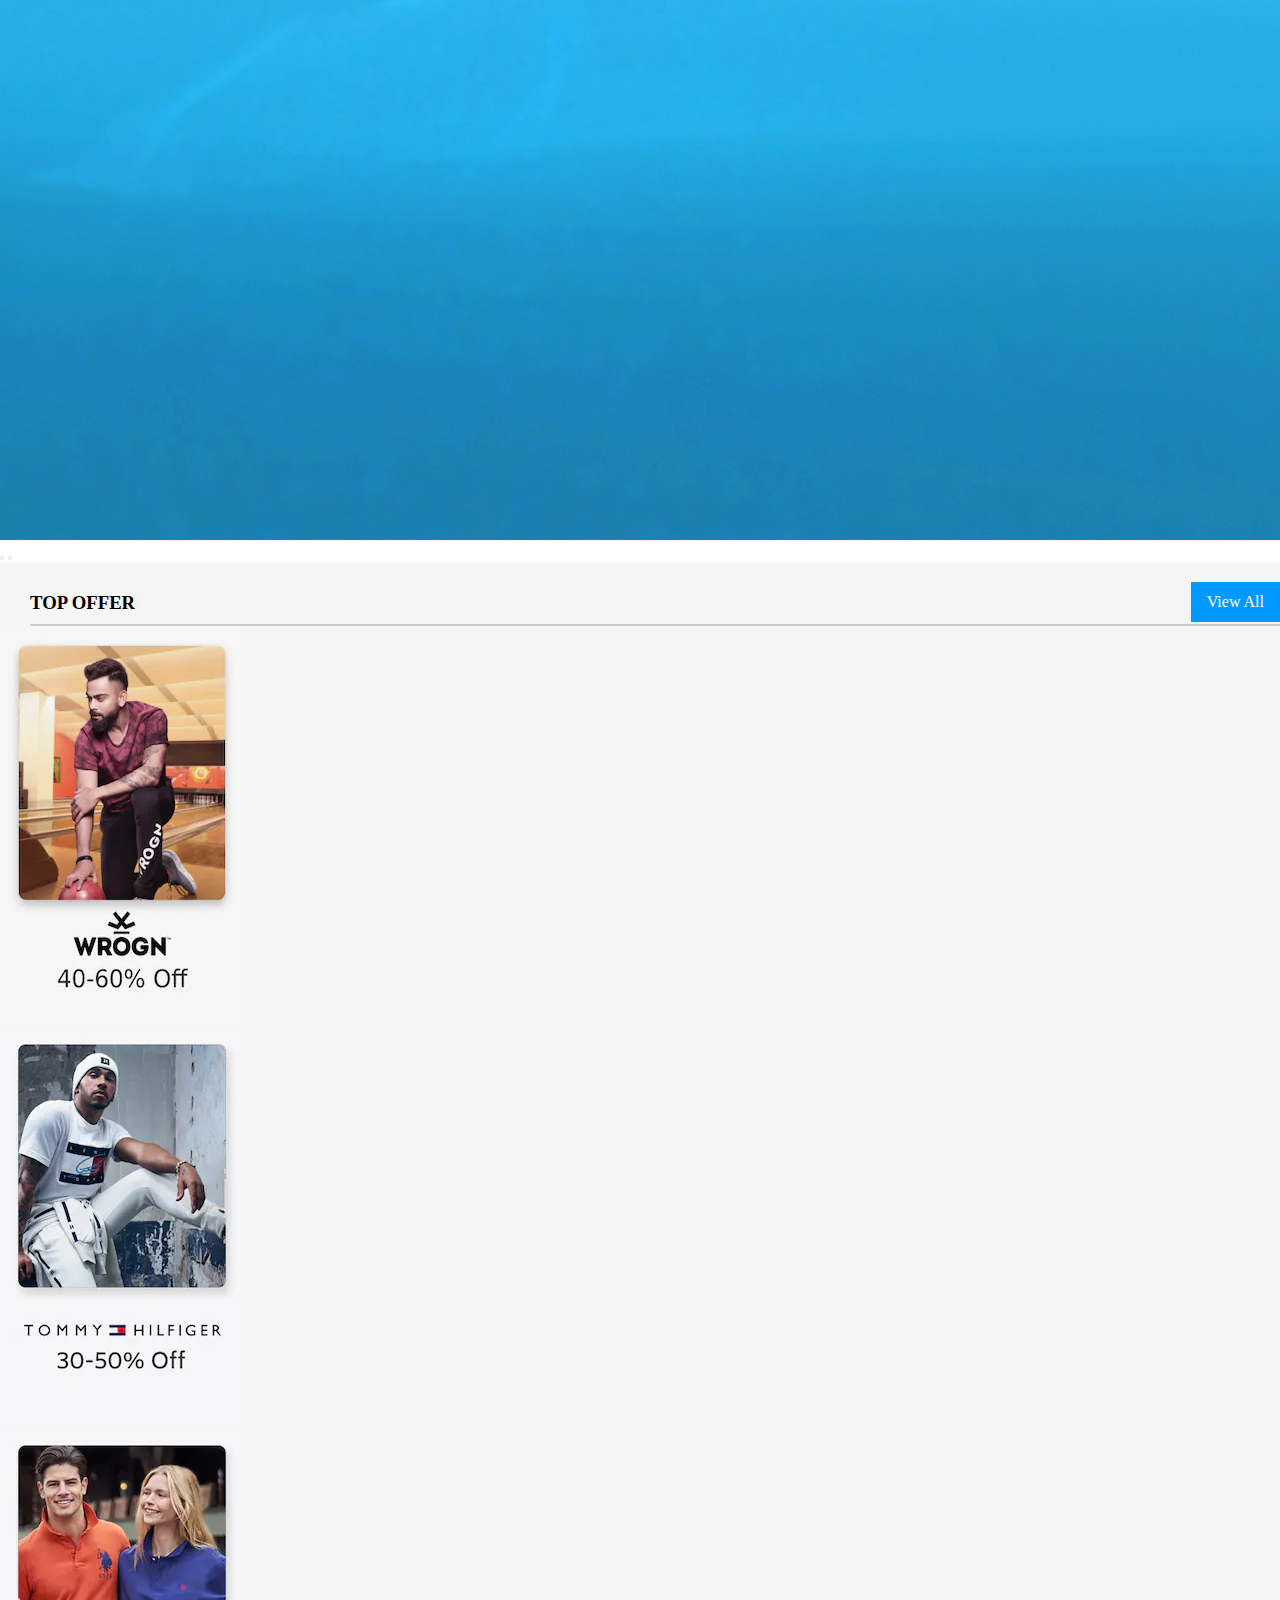
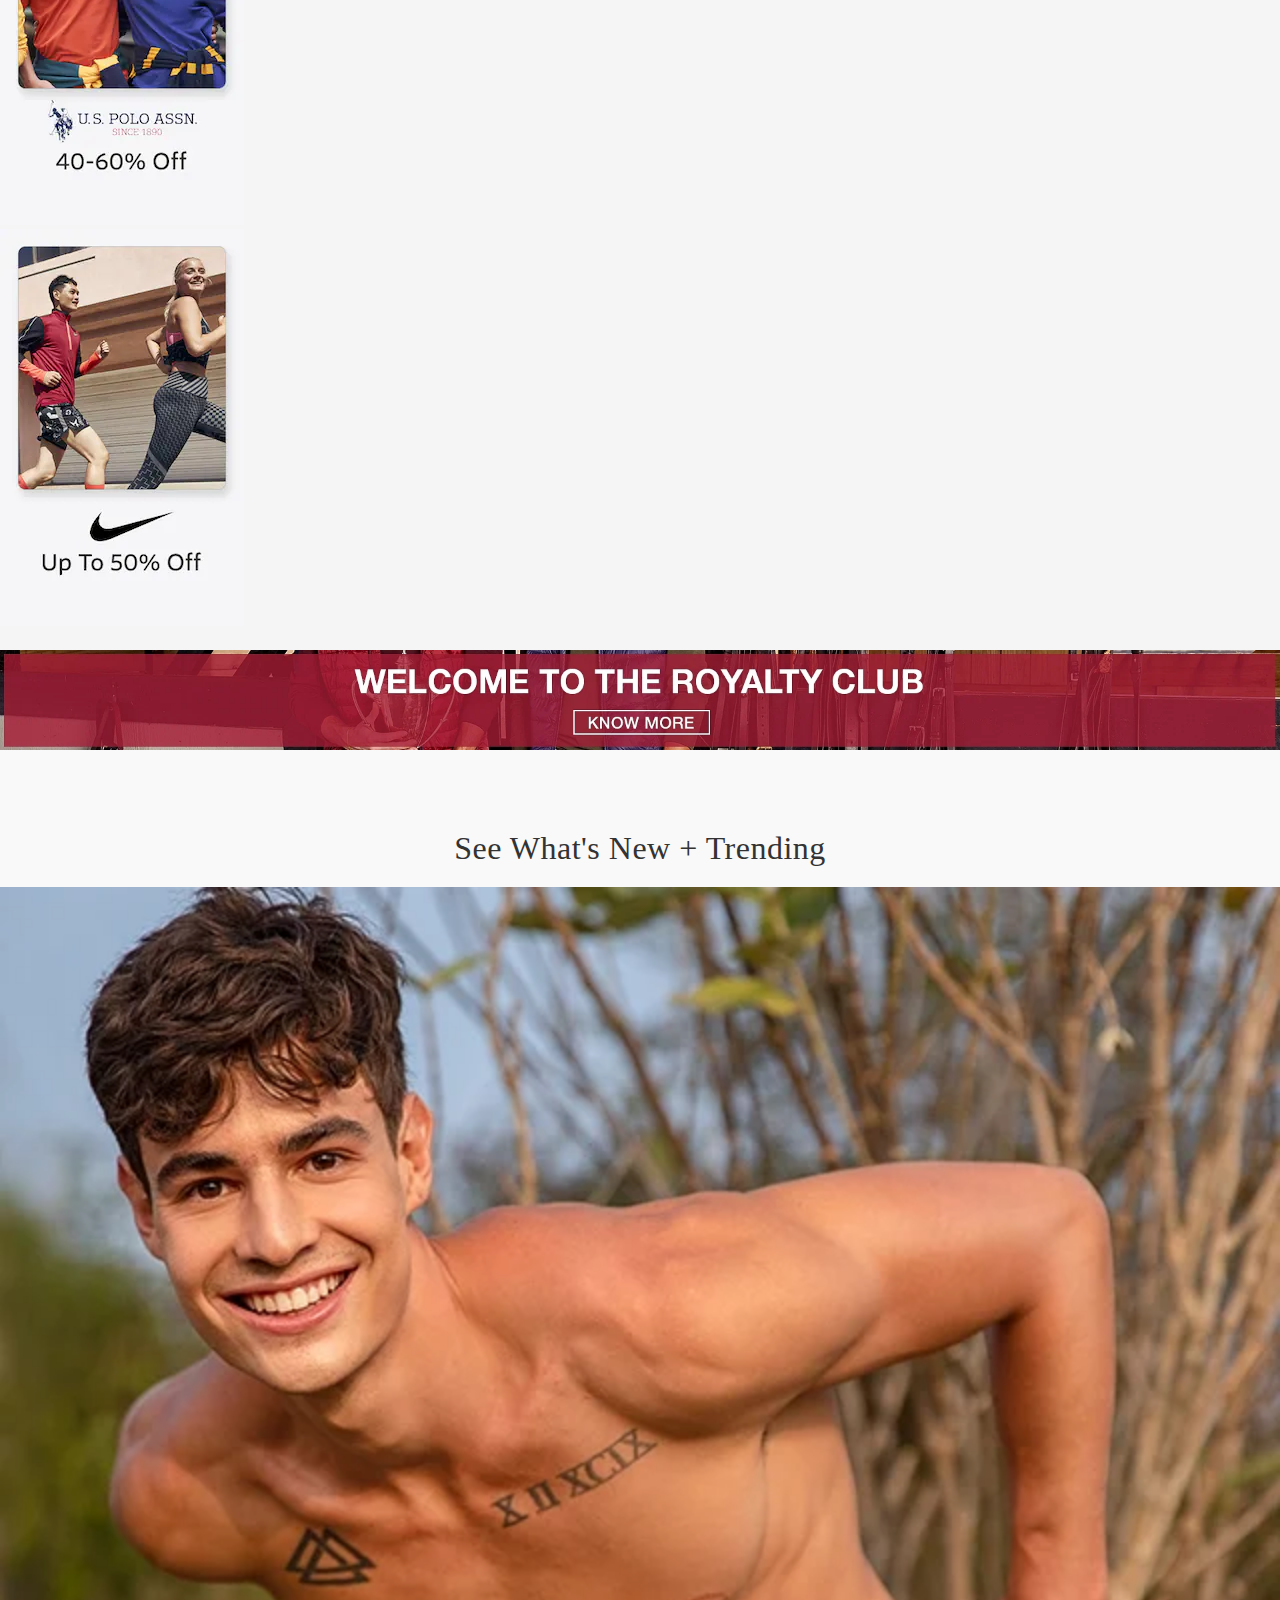
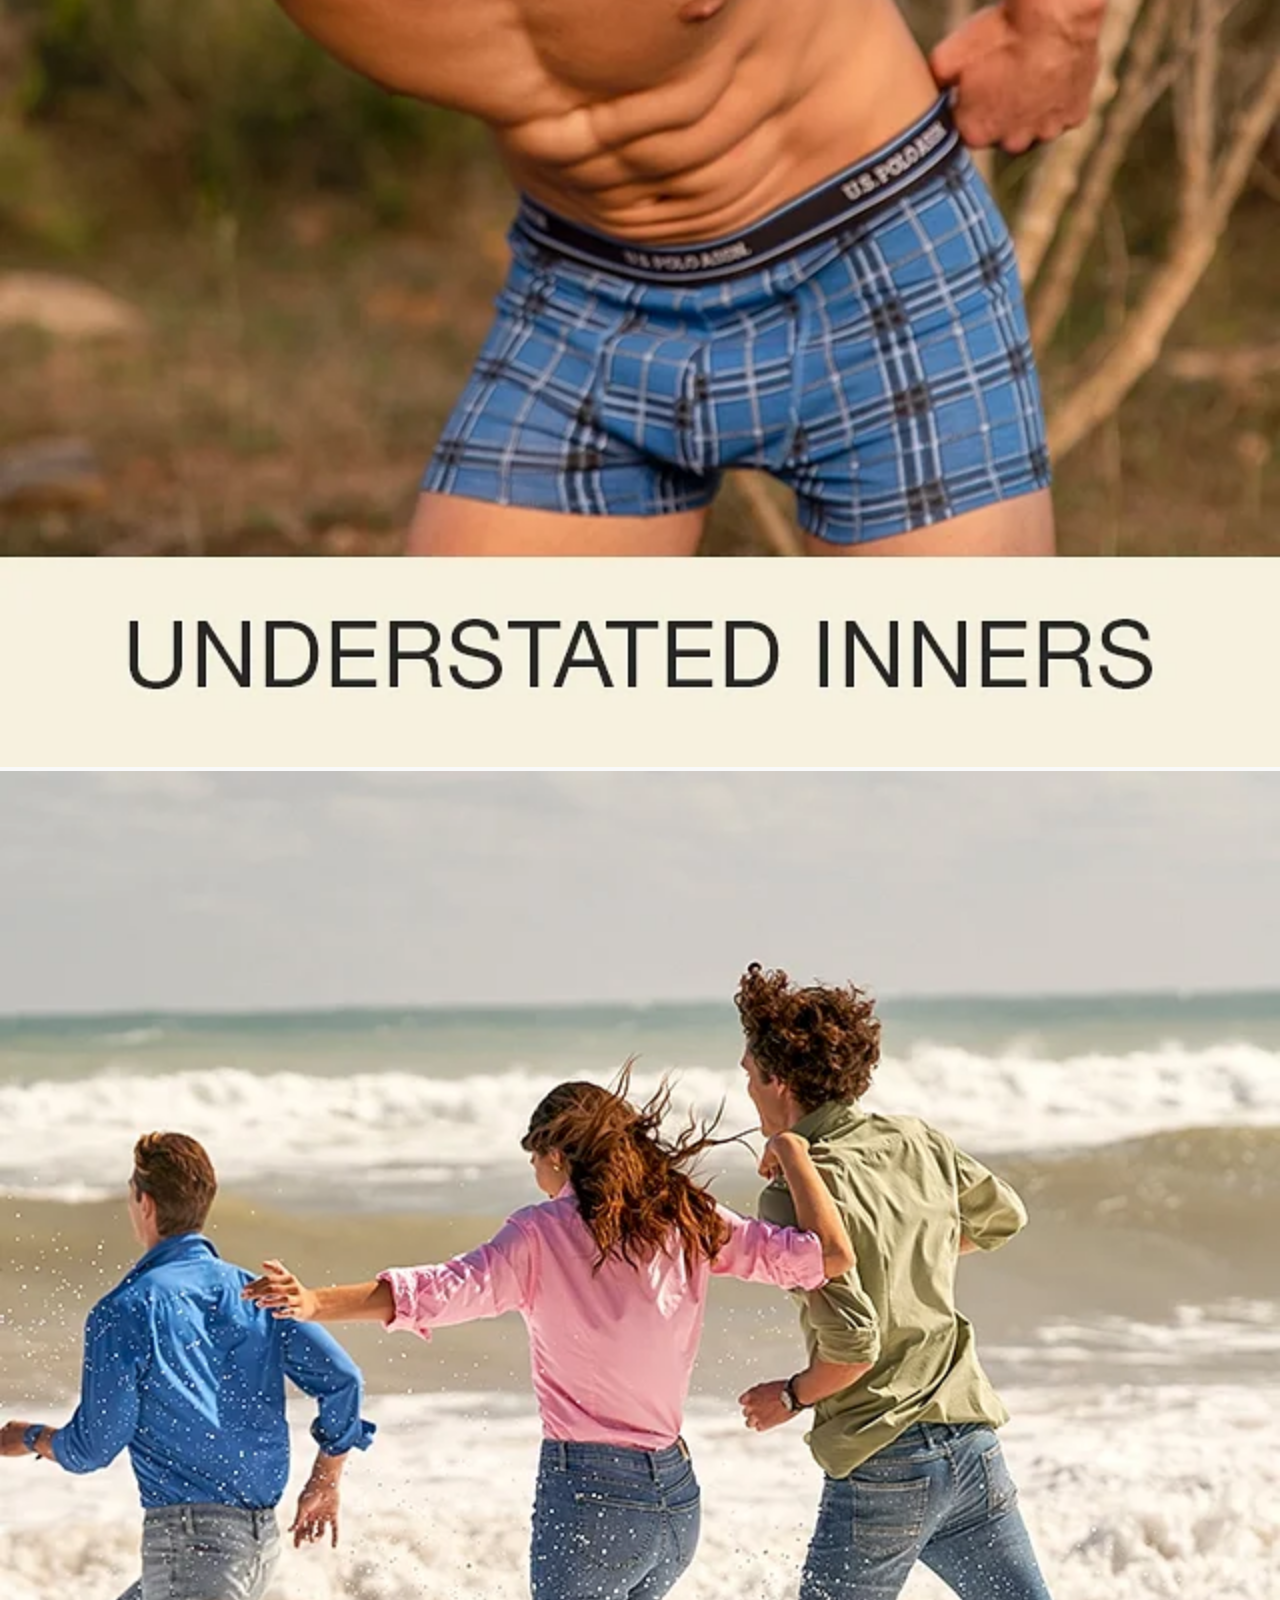
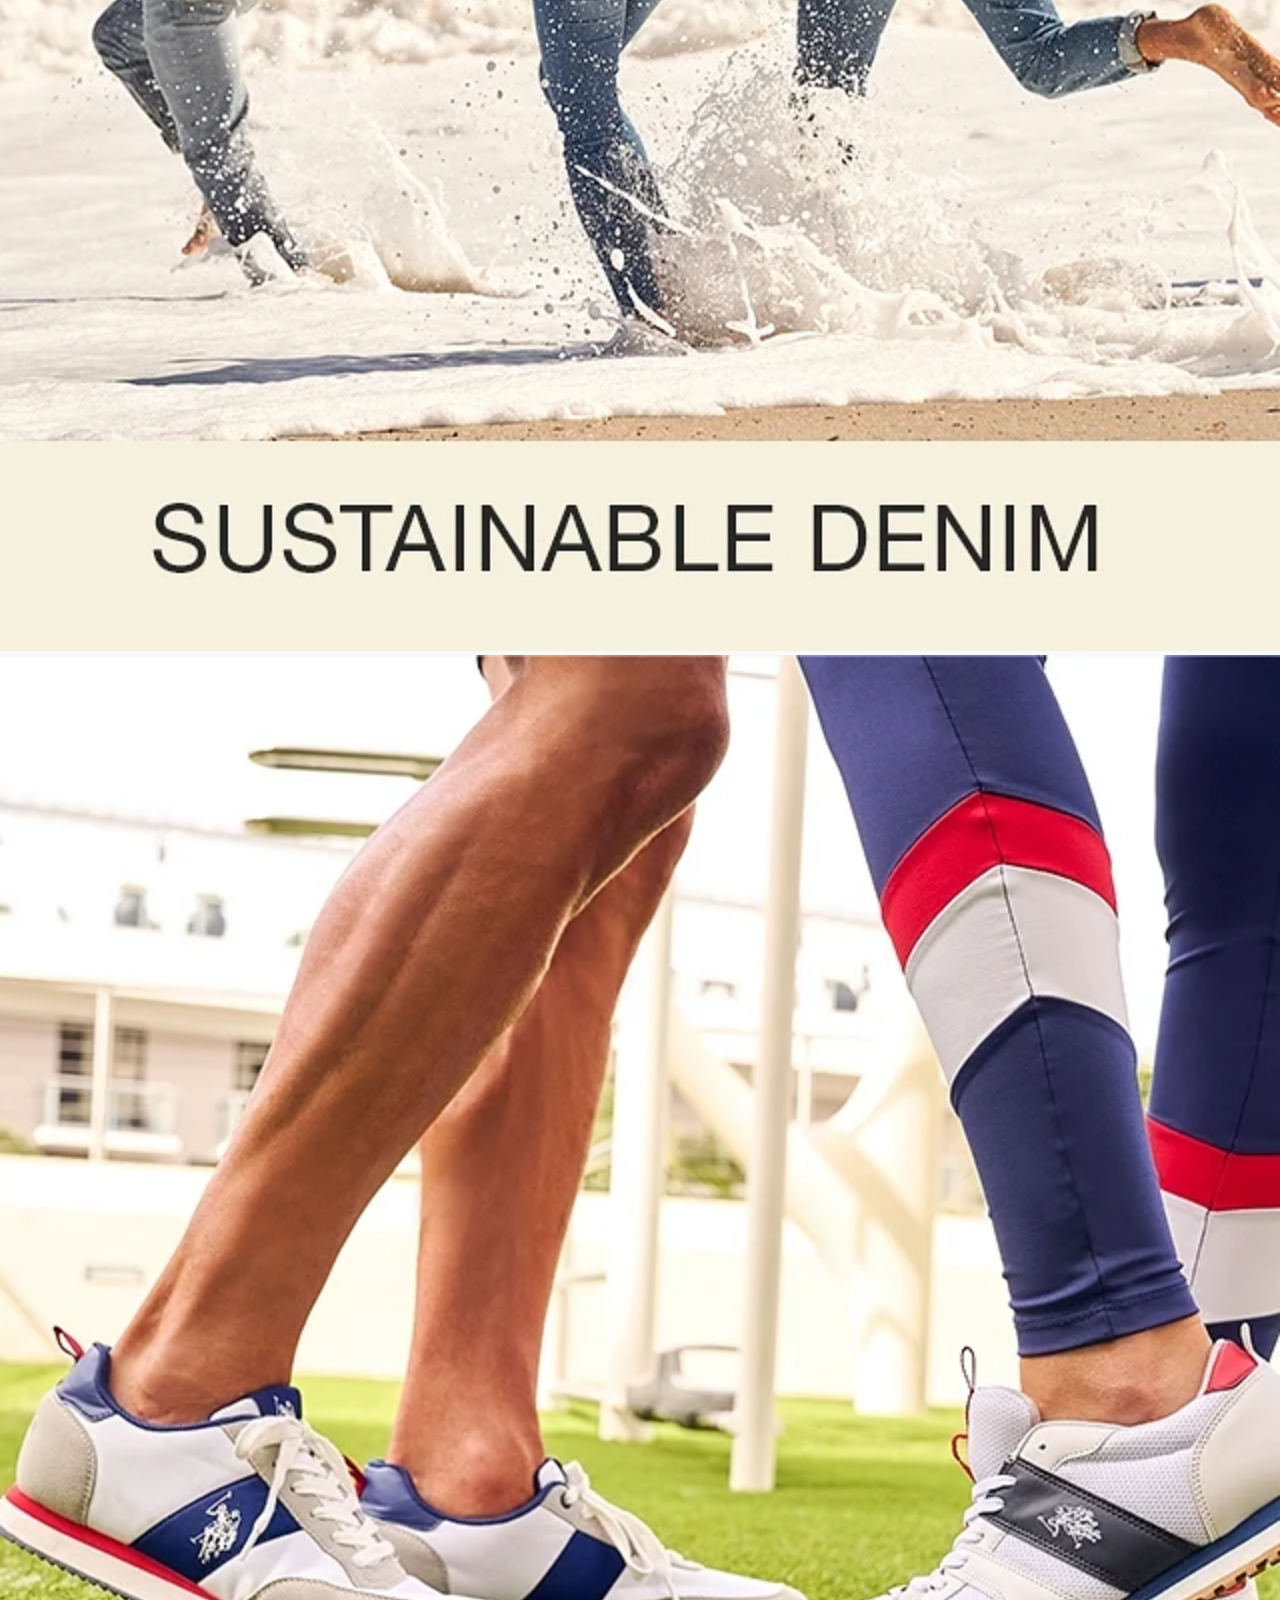
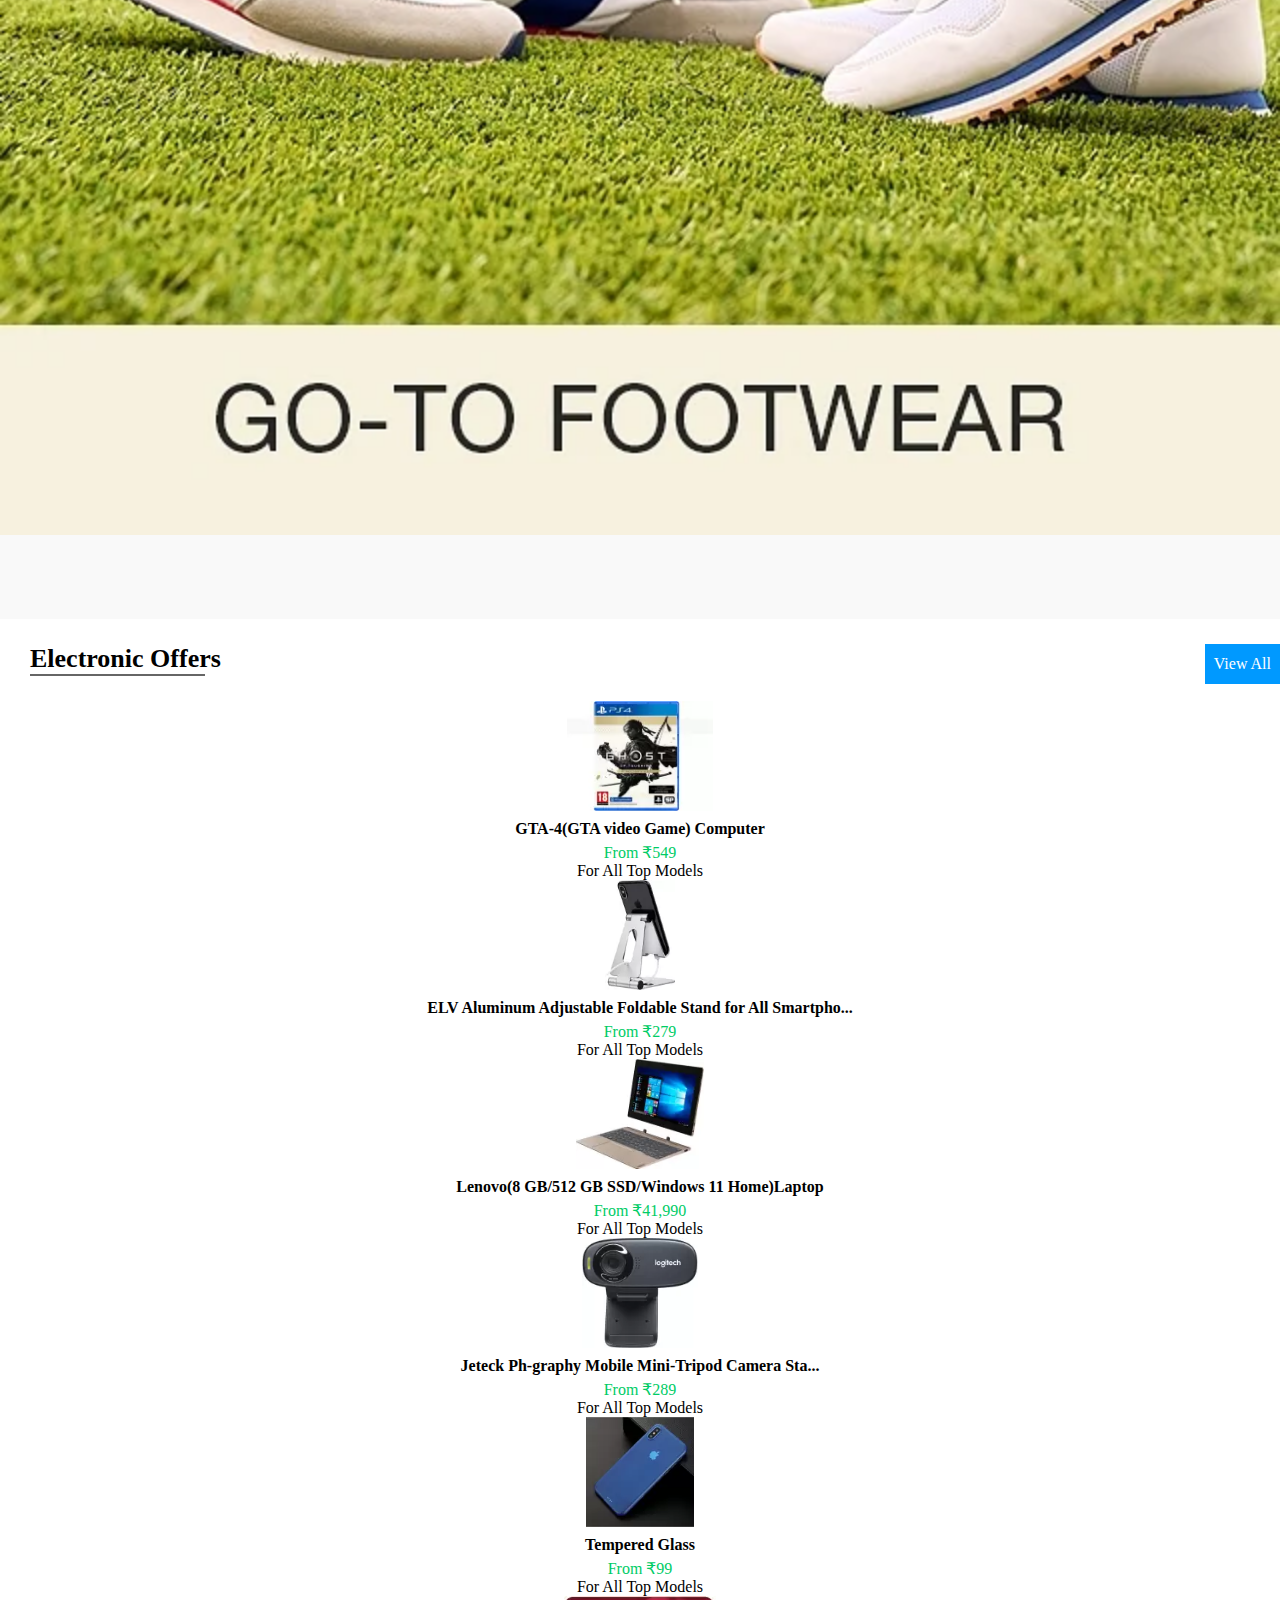
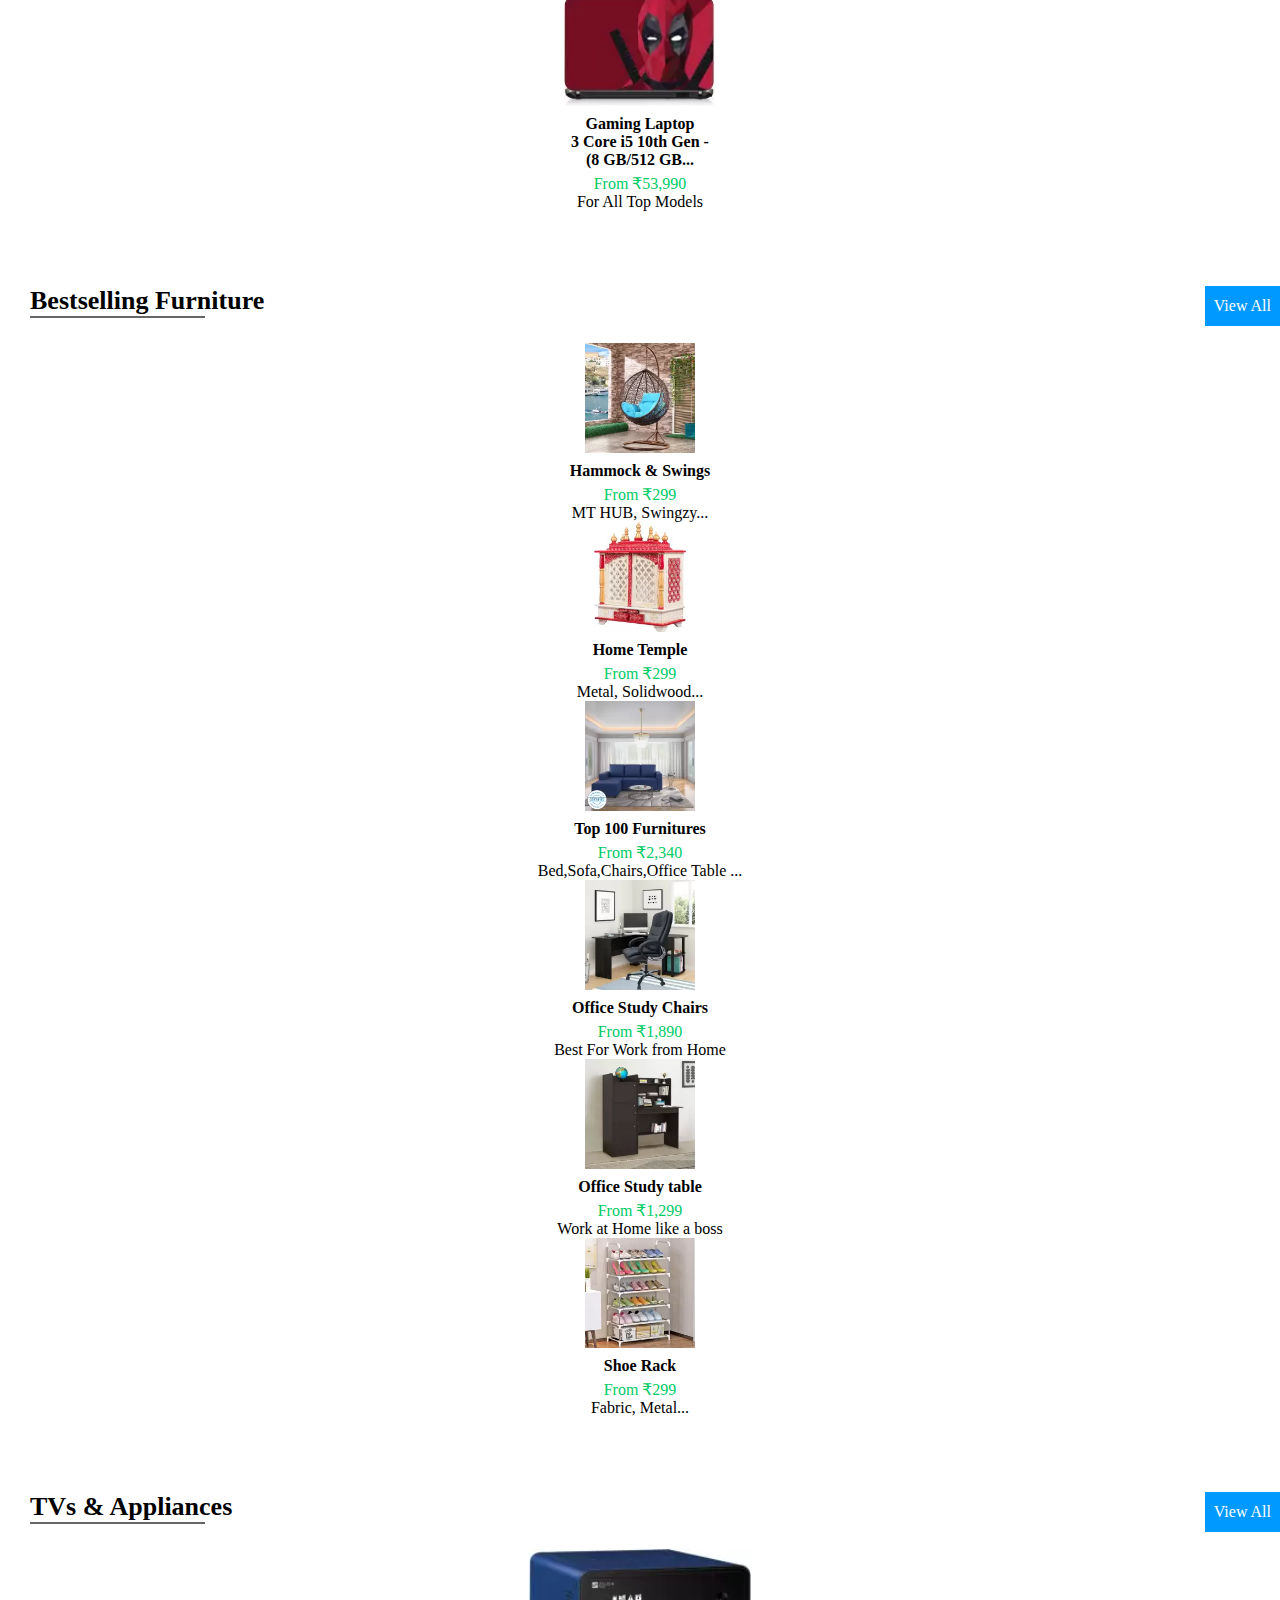
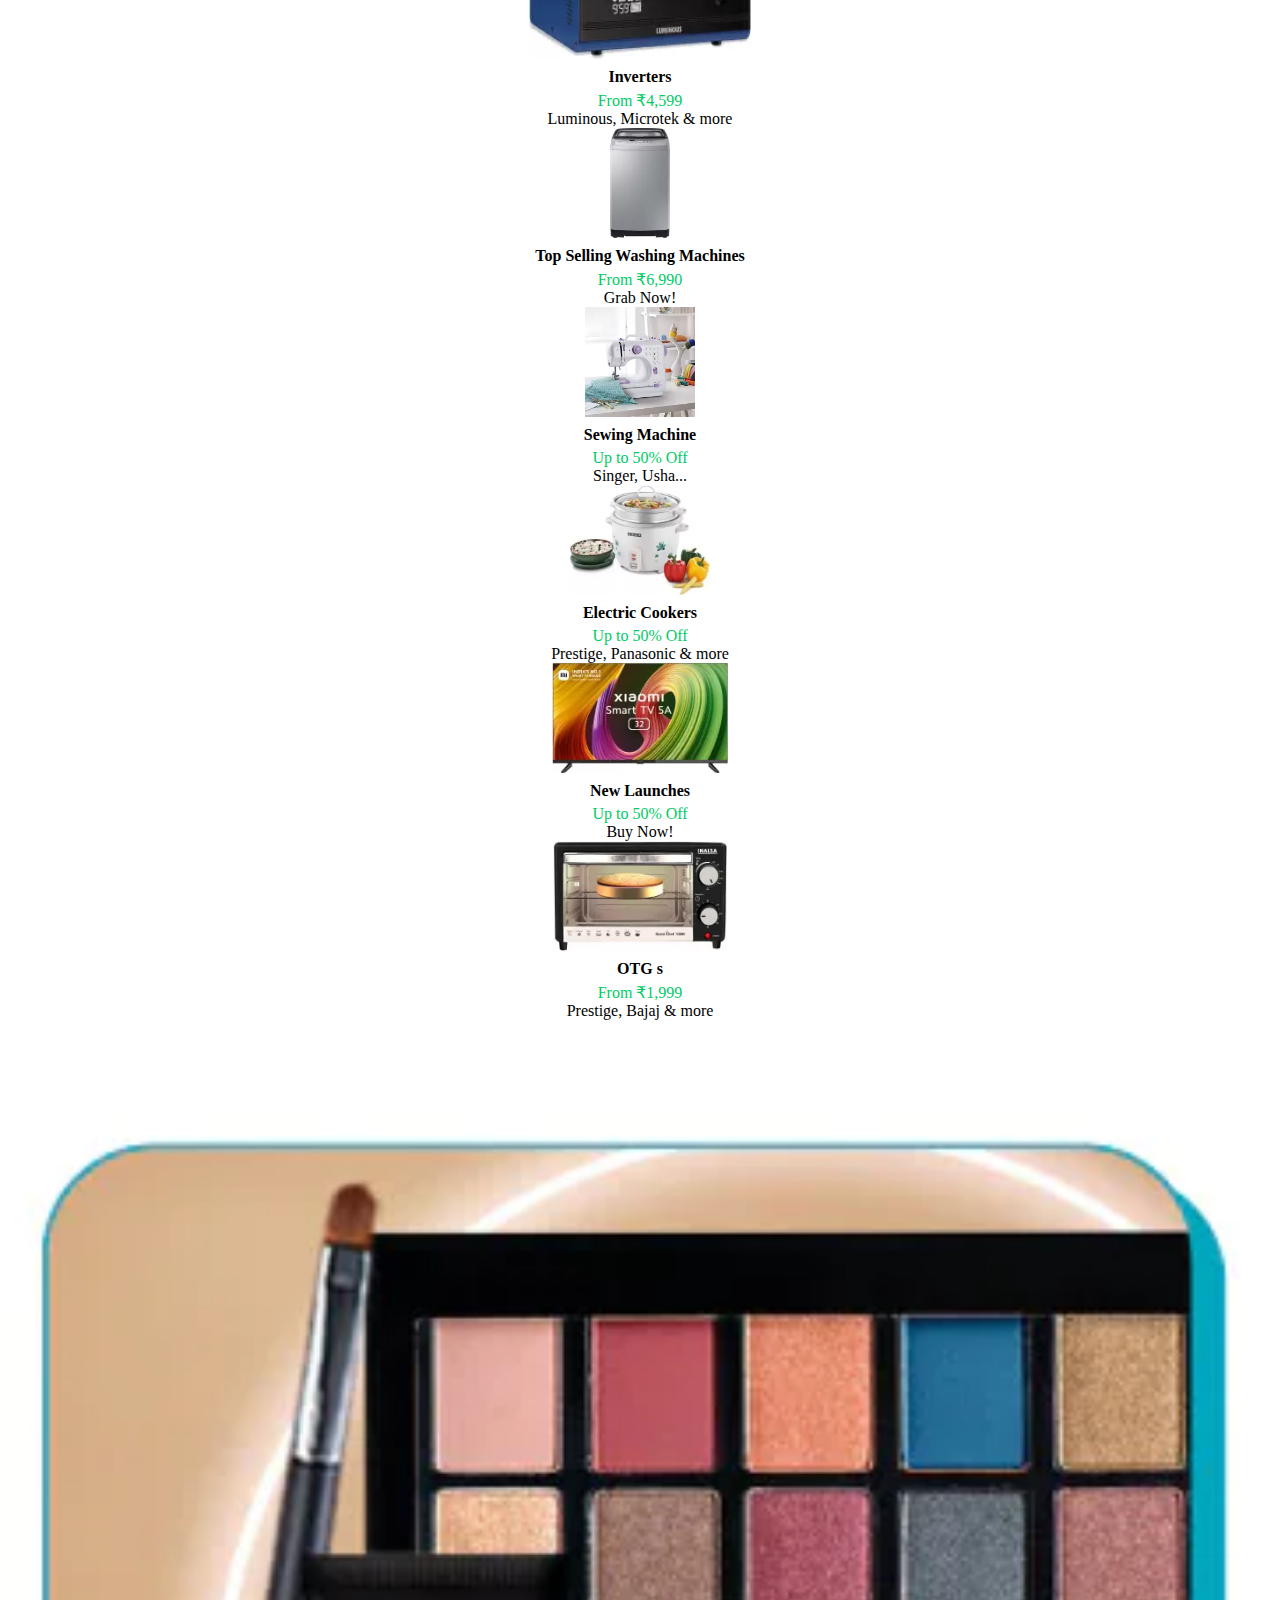
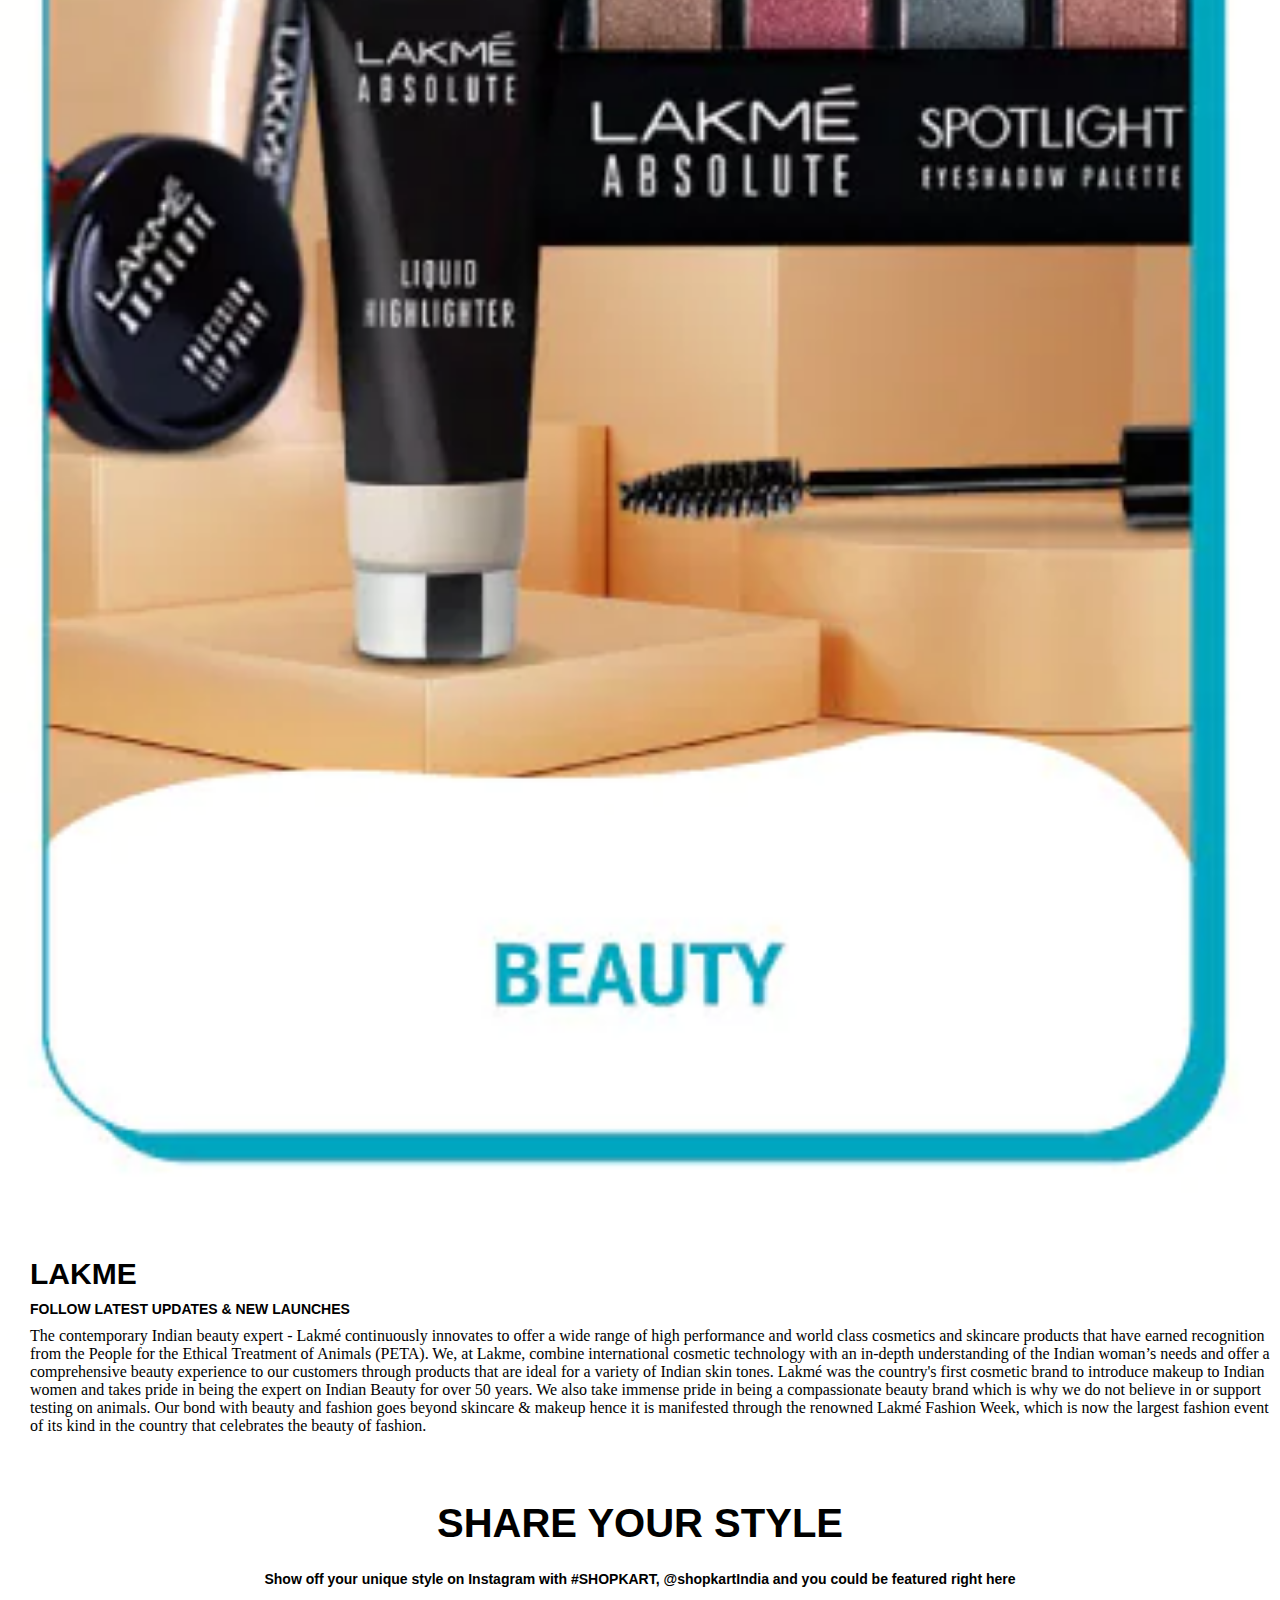
==== commit c72facf0: "shopkart" ====
--- a/index.html
+++ b/index.html
@@ -1,765 +1,718 @@
-<!doctype html>
-<html lang="en">
-  <head>
-    <!-- Required meta tags -->
-    <meta charset="utf-8">
-    <meta name="viewport" content="width=device-width, initial-scale=1, shrink-to-fit=no">
-
-    <!-- Bootstrap CSS -->
-    <link rel="stylesheet" href="https://cdn.jsdelivr.net/npm/bootstrap@4.6.1/dist/css/bootstrap.min.css" integrity="sha384-zCbKRCUGaJDkqS1kPbPd7TveP5iyJE0EjAuZQTgFLD2ylzuqKfdKlfG/eSrtxUkn" crossorigin="anonymous">
-
-    <title>Shopkart.com</title>
-    <link rel="icon" type="image/x-icon"  href="img/Logo.jpg">
-	<link rel="stylesheet" type="text/css" href="css/font-awesome.css">
-	<link rel="stylesheet" type="text/css" href="css/style.css">
-  </head>
-  <body>
-
-    <!-- Option 1: jQuery and Bootstrap Bundle (includes Popper) -->
-    <script src="https://cdn.jsdelivr.net/npm/jquery@3.5.1/dist/jquery.slim.min.js" integrity="sha384-DfXdz2htPH0lsSSs5nCTpuj/zy4C+OGpamoFVy38MVBnE+IbbVYUew+OrCXaRkfj" crossorigin="anonymous"></script>
-    <script src="https://cdn.jsdelivr.net/npm/bootstrap@4.6.1/dist/js/bootstrap.bundle.min.js" integrity="sha384-fQybjgWLrvvRgtW6bFlB7jaZrFsaBXjsOMm/tB9LTS58ONXgqbR9W8oWht/amnpF" crossorigin="anonymous"></script>
- 
-<!--Stated with shopping websites - Name- Shopkart.com-->
-<!--start hearder.-->
-<header class="header">
-<div class="navbar">
-	<div class="navbar-inner">
-    <div class="logo">
-    	<div class="logo-left">
-        <div class="logo-img">
-        	<a href="index.php"><img alt="logo" src="img/Logo.jpg" height="60px" width="70px"></a>
-        </div>
-      	<div class="logo-txt">
-        	<h4>Shopkart</h4>
-        	<p>fasion & style </p>
-        </div>
-        </div>
-     </div>
-   <div class="list">
-   	<div class="list-inner">
-    	<div class="Men">
-    		<button class="menbtn"><a href="Men.php">MEN</a></button>
-    	<div class="Men-content">
-        	<div class="cont-row">
-            <div class="cont-col mg12"><a href="Topwear">Topwear</a>
-            <ul>
-            	<li><a href="#">T-shirts</a></li>
-                <li><a href="#">Casual Shirts</a></li>
-                <li><a href="#">Formal Shirts</a></li>
-                <li><a href="#">Sweatshirts</a></li>
-                <li><a href="#">Sweaters</a></li>
-                <li><a href="#">Jackets</a></li>
-                <li><a href="#">Blazers & Coats</a></li>
-                <li><a href="#">Suits</a></li>
-                <li><a href="#">Rain Jackets</a></li>
-           </ul>
-           </div>
-           <div class="cont-col mg15"><a href="Bottomwear">Bottomwear</a>
-           <ul>
-           		<li><a href="#">Jeans</a></li>
-           		<li><a href="#">Casual Trousers</a></li>
-                <li><a href="#">Formal Trousers</a></li>
-                <li><a href="#">Sweatshirts</a></li>
-                <li><a href="#">Shorts</a></li>
-                <li><a href="#">Track Pants & Joggers</a></li>
-                <li><a href="#">Briefs & Trunks</a></li>
-                <li><a href="#">Boxers</a></li>
-                <li><a href="#">Vests</a></li>
-          </ul>
-          </div>
-          <div class="cont-col mg15"><a href="Footwear">Footwear</a>
-          <ul>
-              <li><a href="#">Casual Shoes</a></li>
-              <li><a href="#">Sports Shoes</a></li>
-              <li><a href="#">Formal Shoes</a></li>
-              <li><a href="#">Sneakers</a></li>
-              <li><a href="#">Shorts</a></li>
-              <li><a href="#">Sandals & Floaters</a></li>
-              <li><a href="#">Filp Flops</a></li>
-              <li><a href="#">Socks</a></li>
-          </ul>
-          </div>
-          <div class="cont-col mg13"><a href="Fashion-Accessories">Fashion Accessories</a>
-          <ul>
-              <li><a href="#">Wallets</a></li>
-              <li><a href="#">Betls</a></li>
-              <li><a href="#">Prfumes & Body Mists</a></li>
-              <li><a href="#">Trimmers</a></li>
-              <li><a href="#">Deodorants</a></li>
-              <li><a href="#">Jackets</a></li>
-              <li><a href="#">Ties,Cufflinks & Pocket Squares</a></li>
-              <li><a href="#">Accessory Gift Sets</a></li>
-              <li><a href="#">Caps & Hats</a></li>
-              <li><a href="#">Mufflers, Scarves & Gloves</a></li>
-              <li><a href="#">Phone Cases</a></li>
-              <li><a href="#">Ring & Wristwear</a></li>
-              <li><a href="#">Helmets</a></li>
-          </ul>
-          </div>
-      </div>
-    </div>
-</div>
-<div class="Women">
-    <button class="womenbtn"><a href="Women.php">WOMEN</a></button>
-<div class="Women-content">
-   <div class="cont-row">
-      <div class="cont-col mg12"><a href="Indian & Fusion Wear">Indian & Fusion Wear</a>
-      <ul>
-          <li><a href="#">Kurtas & Suits</a></li>
-          <li><a href="#">Kurtis,Tunics & Tops</a></li>
-          <li><a href="#">Sarees</a></li>
-          <li><a href="#">Ethnic Wear</a></li>
-          <li><a href="#">Leggings, Salwars & Churidars</a></li>
-          <li><a href="#">Skirts & Palazzos</a></li>
-          <li><a href="#">Dress Materials</a></li>
-          <li><a href="#">Lehenga cholis</a></li>
-          <li><a href="#">Dupattas & Shawls</a></li>
-          <li><a href="#">Jackets</a></li>
-     </ul>
-     </div>
-     <div class="cont-col mg15"><a href="Western Wear">Western Wear</a>
-     <ul>
-         <li><a href="#">Dresses</a></li>
-         <li><a href="#">Tops</a></li>
-         <li><a href="#">Tshirts</a></li>
-         <li><a href="#">Jeans</a></li>
-         <li><a href="#">Trousers & Capris</a></li>
-         <li><a href="#">Shorts & Skirts</a></li>
-         <li><a href="#">Co-ords</a></li>
-         <li><a href="#">Playsuits</a></li>
-         <li><a href="#">Jumpsuits</a></li>
-         <li><a href="#">Shrugs</a></li>
-         <li><a href="#">Sweaters & Sweatshirts</a></li>
-         <li><a href="#">Jackets & Coats</a></li>
-         <li><a href="#">Blazers & Waistcoats</a></li>
-   </ul>
-   </div>
-   <div class="cont-col mg15"><a href="Lingerie & Sleepwear">Lingerie & Sleepwear</a>
-   <ul>
-       <li><a href="#">Bra</a></li>
-       <li><a href="#">Briefs</a></li>
-       <li><a href="#">Shapewear</a></li>
-       <li><a href="#">Sleepwear & Loungewear</a></li>
-       <li><a href="#">Swimwear</a></li>
-  </ul>
-  <h5><a href="Beauty & Personal Care">Beauty & Personal Care</a></h5>
-  <ul>
-      <li><a href="#">Makeup</a></li>
-      <li><a href="#">Skincare</a></li>
-      <li><a href="#">Premium Beauty</a></li>
-      <li><a href="#">Lipsticks</a></li>
-      <li><a href="#">Fragrances</a></li>
-  </ul>
-  </div>
-  <div class="cont-col mg13"><a href="Gadgets">Gadgets</a>
-  <ul>
-      <li><a href="#">Smart Wearables</a></li>
-      <li><a href="#">Fitness Gadgets</a></li>
-      <li><a href="#">Headphones</a></li>
-      <li><a href="#">Speakers</a></li>
-  </ul>
-  <h5><a href="Jewellery">Jewellery</a></h5>
-  <ul>
-      <li><a href="#">Fashion Jewellery</a></li>
-      <li><a href="#">Fine Jewellery</a></li>
-      <li><a href="#">Earrings</a></li>
-  </ul>
-  <h5><a href="Backpacks">Backpacks</a></h5>
-  <h5><a href="Handbags, Bags & Wallets">Handbags, Bags & Wallets</a></h5>
-  <h5><a href="Luggages & Trolleys">Luggages & Trolleys</a></h5>
-  </div>
- </div>
-</div>
-</div>
-<div class="Kids">
-   <button class="kidsbtn"><a href="Kids.php">KIDS</a></button>
-<div class="Kids-content">
-   <div class="cont-row">
-   	<div class="cont-col mg12"><a href="Boys Clothing">Boys Clothing</a>
-    <ul>
-        <li><a href="#">T-Shirts</a></li>
-        <li><a href="#">Shirts</a></li>
-        <li><a href="#">Shorts</a></li>
-        <li><a href="#">Jeans</a></li>
-        <li><a href="#">Clothing Sets</a></li>
-        <li><a href="#">Ethnic Wear</a></li>
-        <li><a href="#">Party Wear</a></li>
-        <li><a href="#">Innerwear & Thermals</a></li>
-        <li><a href="#">Nightwear & Loungewear</a></li>
-        <li><a href="#">Value Packs</a></li>
-    </ul>
-    </div>
-    <div class="cont-col mg15"><a href="Girls Clothing">Girls Clothing</a>
-    <ul>
-        <li><a href="#">Dresses</a></li>
-        <li><a href="#">Tops</a></li>
-        <li><a href="#">Tshirts</a></li>
-        <li><a href="#">Clothing Sets</a></li>
-        <li><a href="#">Shorts</a></li>
-        <li><a href="#">Lehenga choli</a></li>
-        <li><a href="#">Kurta Sets</a></li>
-        <li><a href="#">Kurta Sets</a></li>
-        <li><a href="#">Dungarees & Jumpsuits</a></li>
-        <li><a href="#">Skirts & shorts</a></li>
-        <li><a href="#">Innerwear & Thermals</a></li>
-        <li><a href="#">Nightwear & Loungewear</a></li>
-        <li><a href="#">Value Packs</a></li>
-    </ul>
-    </div>
-    <div class="cont-col mg15"><a href="Infants">Infants</a>
-    <ul>
-        <li><a href="#">Bodysuits</a></li>
-        <li><a href="#">Clothing Sets</a></li>
-        <li><a href="#">Tshirts & Tops</a></li>
-        <li><a href="#">Winter Wear</a></li>
-        <li><a href="#">Innerwear & Sleepwear</a></li>
-        <li><a href="#">Infant Care</a></li>
-        <li><a href="#">Home & Bath</a></li>
-        <li><a href="#">Personal Care</a></li>
-    </ul>
-    <h5><a href="Toys">Toys</a></h5>
-    <ul>
-        <li><a href="#">Learning & Development</a></li>
-        <li><a href="#">Activity Toys</a></li>
-        <li><a href="#">Soft Toys</a></li>
-        <li><a href="#">Action Figure / Play set</a></li>
-    </ul>
-    </div>
-    <div class="cont-col mg13"><a href="Kids Accessories">Kids Accessories</a>
-    <ul>
-        <li><a href="#">Bags & Backpacks</a></li>
-        <li><a href="#">Watches</a></li>
-        <li><a href="#">Jewellery & Hair accessory</a></li>
-        <li><a href="#">Sunglasses</a></li>
-        <li><a href="#">Masks & Protective Gears</a></li>
-        <li><a href="#">Caps & Hats</a></li>
-        <li><a href="#">Brands</a></li>
-        <li><a href="#">Max Kids</a></li>
-        <li><a href="#">Pantaloons</a></li>
-        <li><a href="#">Phone Cases</a></li>
-        <li><a href="#">Mothercare</a></li>
-        <li><a href="#">HRX</a></li>
-    </ul>
-    <h5><a href="Home & Bath">Home & Bath</a></h5>
-    <h5><a href="Personal Care">Personal Care</a></h5>
-    </div>
-   </div>
-  </div>
-</div>
-<div class="living">
-    <button class="livingbtn"><a href="living.php">HOME & LIVING</a></button>
- <div class="living-content">
-    <div class="cont-row">
-    <div class="cont-col mg12"><a href="Bed Linen & Furnishing">Bed Linen & Furnishing</a>
-    <ul>
-        <li><a href="#">Bed Runners</a></li>
-        <li><a href="#">Mattress Protectors</a></li>
-        <li><a href="#">Bedsheets</a></li>
-        <li><a href="#">Bedding Sets</a></li>
-        <li><a href="#">Pillows & Covers</a></li>
-        <li><a href="#">Bed Covers</a></li>
-        <li><a href="#">Diwan Sets</a></li>
-        <li><a href="#">Chair Pads & Covers</a></li>
-        <li><a href="#">Sofa Covers</a></li>
-    </ul>
-    <h5><a href="Flooring">Flooring</a></h5>
-    <ul>
-        <li><a href="#">Floor Runners</a></li>
-        <li><a href="#">Carpets</a></li>
-        <li><a href="#">Floor Mats & Dhurries</a></li>
-        <li><a href="#">Door Mats</a></li>
-    </ul>
-    </div>
-    <div class="cont-col mg15"><a href="Bath">Bath</a>
-    <ul>
-        <li><a href="#">Bath Towels</a></li>
-        <li><a href="#">Hand & Face Towels</a></li>
-        <li><a href="#">Beach Towels</a></li>
-        <li><a href="#">Towels Set</a></li>
-        <li><a href="#">Bath Rugs</a></li>
-        <li><a href="#">Bath Robes</a></li>
-        <li><a href="#">Bathroom Accessories</a></li>
-        <li><a href="#">Shower Curtains</a></li>
-   </ul>
-   <h5><a href="Lamps & Lighting">Lamps & Lighting</a></h5>
-   <ul>
-       <li><a href="#">Floor Lamps</a></li>
-       <li><a href="#">Ceiling Lamps</a></li>
-       <li><a href="#">Table Lamps</a></li>
-       <li><a href="#">Wall Lamps</a></li>
-       <li><a href="#">Outdoor Lamps</a></li>
-       <li><a href="#">String Lights</a></li>
-   </ul>
-   </div>
-   <div class="cont-col mg15"><a href="Home Decor">Home Decor</a>
-   <ul>
-       <li><a href="#">Plants & Planters</a></li>
-       <li><a href="#">Aromas & Candles</a></li>
-       <li><a href="#">Aromas & Candles</a></li>
-       <li><a href="#">Clocks</a></li>
-       <li><a href="#">Mirrors</a></li>
-       <li><a href="#">Wall Décor</a></li>
-       <li><a href="#">Festive Decor</a></li>
-       <li><a href="#">Pooja Essentials</a></li>
-       <li><a href="#">Wall Shelves</a></li>
-       <li><a href="#">Fountains</a></li>
-       <li><a href="#">Showpieces & Vases</a></li>
-       <li><a href="#">Ottoman</a></li>
-   </ul>
-   <h5><a href="Cushions & Cushion Covers">Cushions & Cushion Covers</a></h5>
-   <h5><a href="Curtains">Curtains</a></h5>
-   </div>
-   <div class="cont-col mg13"><a href="Brands">Brands</a>
-   <ul>
-       <li><a href="#">H & M</a></li>
-       <li><a href="#">Marks & Spencer</a></li>
-       <li><a href="#">Home Centre</a></li>
-       <li><a href="#">Spaces</a></li>
-       <li><a href="#">D'Decor</a></li>
-       <li><a href="#">Story@Home</a></li>
-       <li><a href="#">Pure Home & Living</a></li>
-       <li><a href="#">Swayam</a></li>
-       <li><a href="#">Raymond Home</a></li>
-       <li><a href="#">Mufflers, Scarves & Gloves</a></li>
-       <li><a href="#">Maspar</a></li>
-       <li><a href="#">Trident</a></li>
-       <li><a href="#">Random</a></li>
-   </ul>
-   </div>
-  </div>
- </div>
-</div>
-<div class="Beauty">
-   <button class="Beautybtn"><a href="Beauty.php">BEAUTY</a></button>
- <div class="Beauty-content">
- <div class="cont-row">
-    <div class="cont-col mg12"><a href="Makeup">Makeup</a>
-    <ul>
-        <li><a href="#">Lipstick</a></li>
-        <li><a href="#">Lip Gloss</a></li>
-        <li><a href="#">Lip Liner</a></li>
-        <li><a href="#">Mascara</a></li>
-        <li><a href="#">Eyeliner</a></li>
-        <li><a href="#">Kajal</a></li>
-        <li><a href="#">Eyeshadow</a></li>
-        <li><a href="#">Foundation</a></li>
-        <li><a href="#">Primer</a></li>
-        <li><a href="#">Concealer</a></li>
-        <li><a href="#">Compact</a></li>
-        <li><a href="#">Nail Polish</a></li>
-    </ul>
-    </div>
-    <div class="cont-col mg15"><a href="Skincare, Bath & Body">Skincare, Bath & Body</a>
-    <ul>
-        <li><a href="#">Face Moisturiser</a></li>
-        <li><a href="#">Cleanser</a></li>
-        <li><a href="#">Masks & Peel</a></li>
-        <li><a href="#">Sunscreen</a></li>
-        <li><a href="#">Serum</a></li>
-        <li><a href="#">Face Wash</a></li>
-        <li><a href="#">Eye Cream</a></li>
-        <li><a href="#">Lip Balm</a></li>
-        <li><a href="#">Body Lotion</a></li>
-        <li><a href="#">Body Wash</a></li>
-    </ul>
-    <h5><a href="Baby Care">Baby Care</a></h5>
-    <h5><a href="Masks">Masks</a></h5>
-    </div>
-    <div class="cont-col mg15"><a href="Appliances">Appliances</a>
-    <ul>
-        <li><a href="#">Hair Straightener</a></li>
-        <li><a href="#">Hair Dryer</a></li>
-        <li><a href="#">Epilator</a></li>
-    </ul>
-    <h5><a href="Men's Grooming">Men's Grooming</a></h5>
-    <ul>
-        <li><a href="#">Trimmers</a></li>
-        <li><a href="#">Beard Oil</a></li>
-        <li><a href="#">Hair Wax</a></li>
-    </ul>
-    <h5><a href="Beauty Gift & Makeup Set">Beauty Gift & Makeup Set</a></h5>
-    <ul>
-        <li><a href="#">Beauty Gift</a></li>
-        <li><a href="#">Makeup Kit</a></li>
-    </ul>
-    <h5><a href="Premium Beauty">Premium Beauty</a></h5>
-    <h5><a href="Wellness & Hygiene">Wellness & Hygiene</a></h5>
-    </div>
-    <div class="cont-col mg13"><a href="Top Brands">Top Brands</a>
-    <ul>
-        <li><a href="#">Lakme</a></li>
-        <li><a href="#">Maybelline</a></li>
-        <li><a href="#">LOreal</a></li>
-        <li><a href="#">Philips</a></li>
-        <li><a href="#">Bath & Body Works</a></li>
-    </ul>
-    <h5><a href="THE BODY SHOP">THE BODY SHOP</a></h5>
-    <ul>
-        <li><a href="#">Biotique</a></li>
-        <li><a href="#">Mamaearth</a></li>
-        <li><a href="#">MCaffeine</a></li>
-        <li><a href="#">Nivea</a></li>
-        <li><a href="#">Lotus Herbals</a></li>
-        <li><a href="#">KAMA AYURVEDA</a></li>
-        <li><a href="#">Forest Essentials</a></li>
-    </ul>
-    </div>
-   </div>
-  </div>
-</div>
-<div class="Studio">
-    <button class="Studiobtn"><a href="#Studio">STUDIO<span class="badge badge-secondary">New</span></a></button>
- <div class="Studio-content">
-    <img src="img/Logo.jpg">
-    <h4>Fashion & Design</h4>
- </div>
-</div>
-<div class="search">
-	
-   <input type="text" placeholder="Search products, brands and more">
-</div>
-</div>
-</div>
-<div class="human">
-  <div class="admin">
-    <div class="admin-pro">
-    	<span><i class="fa fa-user" aria-hidden="true"></i></span>
-       <p>profile</p>
-       <div class="dropdown">
-</div>
-    </div>
-    <div class="bag">
-    	<i class="fa fa-shopping-bag" aria-hidden="true"></i>
-        <p>bag</p>
-    </div>
-  </div>
- </div>
- </div>     
-</div>
-
-</header>
-<!--End.-->
-
-<!--slider part-->
-<div id="carouselExampleIndicators" class="carousel slide" data-ride="carousel">
-  <ol class="carousel-indicators">
-    <li data-target="#carouselExampleIndicators" data-slide-to="0" class="active"></li>
-    <li data-target="#carouselExampleIndicators" data-slide-to="1"></li>
-    <li data-target="#carouselExampleIndicators" data-slide-to="2"></li>
-    <li data-target="#carouselExampleIndicators" data-slide-to="3"></li>
-  </ol>
-  <div class="carousel-inner">
-    <div class="carousel-item active">
-      <img src="img/73f0c6a1-dca4-463e-bf14-f74a976916bf1651085704443-Desktop-Banner--1-.webp" class="d-block w-100" alt="">
-    </div>
-    <div class="carousel-item">
-      <img src="img/618YyvkGBLL._SX3000_.jpg" class="d-block w-100" alt="">
-    </div>
-    <div class="carousel-item">
-      <img src="img/5-20-10364.avif" class="d-block w-100" alt="">
-    </div>
-    <div class="carousel-item">
-      <img src="img/71UiWUtVI2L._SX3000_.jpg" class="d-block w-100" alt="">
-    </div>
-  </div>
-  <button class="carousel-control-prev" type="button" data-target="#carouselExampleIndicators" data-slide="prev">
-    <span class="carousel-control-prev-icon" aria-hidden="true"></span>
-    <span class="sr-only">Previous</span>
-  </button>
-  <button class="carousel-control-next" type="button" data-target="#carouselExampleIndicators" data-slide="next">
-    <span class="carousel-control-next-icon" aria-hidden="true"></span>
-    <span class="sr-only">Next</span>
-  </button>
-</div>
-<!--End.-->
-
-<!--Start part of offers-->
-<div class="offers">
-	<div class="offers-inner">
-		<div class="off-prics">
-        	<h3>top offer</h3>
-            <span>view all</span>
-            <h5></h5>
-            </div>
-            
-            <div class="container">
-  				<div class="row">
-    			<div class="col-sm">
-      				<a href="#"><img src="img/72af0092-fd16-4b61-b1fb-e617c089fe251598456566139-image_jpeg1938580873.webp"></a>
-    			</div>
-    			<div class="col-sm">
-      				<a href="#"><img src="img/c6a4ec29-f907-4d54-8ed7-83006938b20c1598892141612-Tommy-Hilfiger.webp"></a>
-    			</div>
-    			<div class="col-sm">
-      				<a href="#"><img src="img/7d0153c1-2fc4-49ec-ac7c-3c402d1ed45f1598948396008-USPA.webp"></a>
-    			</div>
-    			<div class="col-sm">
-      				<a href="#"><img src="img/85d5e2e1-fa21-43b0-a352-438e15f1006e1598892141455-Nike.webp"></a>
-    			</div>
-  			</div>
-			</div>
-          </div>
-    </div>
-</div>
-<!--End.-->
-
-<!--royaly-->
-<div class="royaly">
-	<div class="royaly-inner">
-    <a href="#"><img src="img/Royaltyclub-DSK.webp"></a>
-    </div>
-</div>
-<!--End.-->
-
-<!--trenning part-->
-<div class="tren">
-	<div class="tren-inner">
-    	<div class="treading">
-        	<h5>see what's new + trending</h5>
-        </div>
-        
-        <div class="container-xl">
-  		<div class="row row-cols-1 row-cols-sm-2 row-cols-md-3">
-    		<div class="col">
-            	<a href="#"><img src="img/S2.webp"></a>
-            </div>
-    		<div class="col">
-            	<a href="#"><img src="img/S1.webp"></a>
-            </div>
-    		<div class="col">
-            	<a href="#"><img src="img/S3.webp"></a>
-            </div>
-  </div>
-</div>
-    </div>
-</div>
-<!--End.-->
-<!--Electronic offers-->
-<div class="particular">
-	<div class="parti-row">
-    	<div class="partical">
-        	<h5>Electronic Offers</h5>
-        	<p>View All</p>
-        	<h4></h4>
-        </div>
-        <div class="container-fluid">
-  		<div class="row row-cols-7">
-    	<div class="col">
-    	<img src="img/director-s-cut-edition-ghost-of-tsushima-full-game-ps4-original-imag5grmsagtz33m.webp">
-        	<h5>GTA-4(GTA video Game) Computer</h5>
-        	<span>From ₹549</span>
-        	<p>For All Top Models</p>
-    	</div>
-    	<div class="col">
-    	<img src="img/aluminium-adjustable-and-foldable-dock-elv-original-imafnb843mpzvghd.webp">
-        	<h5>ELV Aluminum Adjustable Foldable Stand for All Smartpho...</h5>
-        	<span>From ₹279</span>
-        	<p>For All Top Models</p>
-    	</div>
-    	<div class="col">
-    	<img src="img/lenovo-d330-10igm-original-imafdbhndgzhhtzt.webp">
-        	<h5>Lenovo(8 GB/512 GB SSD/Windows 11 Home)Laptop</h5>
-        	<span>From ₹41,990</span>
-        	<p>For All Top Models</p>
-    	</div>
-    	<div class="col">
-    	<img src="img/logitech-c310-original-imaeztzqny7jh7gh.webp">
-        	<h5>Jeteck Ph-graphy Mobile Mini-Tripod Camera Sta...</h5>
-        	<span>From ₹289</span>
-        	<p>For All Top Models</p>
-    	</div>
-    	<div class="col">
-    	<img src="img/befunky-isimple-matte-finish-flexible-soft-tpu-skin-support-original-imafyfmje9mvkfea.webp">
-        	<h5>Tempered Glass</h5>
-        	<span>From ₹99</span>
-        	<p>For All Top Models</p>
-    	</div>
-    	<div class="col">
-    	<img src="img/red-color-mask-vi-collections-15-6-original-imaf9jzkgkavgwsp.webp">
-        	<h5>Gaming Laptop <br/>3 Core i5 10th Gen - <br/>(8 GB/512 GB...</h5>
-        	<span>From ₹53,990</span>
-        	<p>For All Top Models</p>
-    	</div>
-  </div>
-</div>
-</div>
-<!--End-->
-
-<!--Bestselling Furniture-->
-    <div class="parti-row">
-    	<div class="partical">
-        	<h5>Bestselling Furniture</h5>
-        	<p>View All</p>
-        	<h4></h4>
-        </div>
-        <div class="container-fluid">
-  		<div class="row row-cols-7">
-    	<div class="col">
-    		<img src="img/brnsw001-duzo-original-imafz4faybq8p7qg.webp">
-        	<h5>Hammock & Swings</h5>
-        	<span>From ₹299</span>
-        	<p>MT HUB, Swingzy...</p>
-    	</div>
-    	<div class="col">
-    		<img src="img/d-09redjali-kamdhenu-art-and-craft-original-imaffzxq5hmkqhmf.webp">
-        	<h5>Home Temple</h5>
-        	<span>From ₹299</span>
-        	<p>Metal, Solidwood...</p>
-    	</div>
-    	<div class="col">
-    		<img src="img/blue-polycotton-ph0007-perfect-homes-by-flipkart-blue-original-imaf6dhhkvvpefph.webp">
-        	<h5>Top 100 Furnitures</h5>
-        	<span>From ₹2,340</span>
-        	<p>Bed,Sofa,Chairs,Office Table ...</p>
-    	</div>
-    	<div class="col">
-    		<img src="img/semi-aniline-leather-di-large-0v-dureja-international-original-imafp596reg4xhyn.webp">
-        	<h5>Office Study Chairs</h5>
-        	<span>From ₹1,890</span>
-        	<p>Best For Work from Home</p>
-    	</div>
-    	<div class="col">
-    		<img src="img/particle-board-6000086244001-hometown-wenge-original-imafzq3egfujrrcu.webp">
-        	<h5>Office Study table</h5>
-        	<span>From ₹1,299</span>
-        	<p>Work at Home like a boss</p>
-    	</div>
-    	<div class="col">
-    		<img src="img/xj-a06-snoopy-furn-central-original-imaf5wpf8ztj2tpc.webp">
-        	<h5>Shoe Rack</h5>
-        	<span>From ₹299</span>
-        	<p>Fabric, Metal...</p>
-    	</div>
-    </div>
-    </div>
- </div>
-<!--End-->
-
-<!--TVs & Appliances-->
-		<div class="parti-row">
-    	<div class="partical">
-        	<h5>TVs & Appliances</h5>
-        	<p>View All</p>
-        	<h4></h4>
-        </div>
-        <div class="container-fluid">
-  		<div class="row row-cols-7">
-    	<div class="col">
-    		<img src="img/zelio-1100-12v-luminous-original-imafz6gnztg3p8fg.webp">
-        	<h5>Inverters</h5>
-        	<span>From ₹4,599</span>
-        	<p>Luminous, Microtek & more</p>
-    	</div>
-    	<div class="col">
-    		<img src="img/wa65a4002vs-tl-samsung-original-imafvgz4qzfazbsh.webp">
-        	<h5>Top Selling Washing Machines</h5>
-        	<span>From ₹6,990</span>
-        	<p>Grab Now!</p>
-    	</div>
-    	<div class="col">
-    		<img src="img/new-portable-mini-household-handheld-12-built-in-stitches-ibs-original-imag5gz9dd3z8gzq.webp">
-        	<h5>Sewing Machine</h5>
-        	<span>Up to 50% Off</span>
-        	<p>Singer, Usha...</p>
-    	</div>
-    	<div class="col">
-    		<img src="img/rc18gs2-rc18gs2-usha-original-imafztgzbqk7dghj.webp">
-        	<h5>Electric Cookers</h5>
-        	<span>Up to 50% Off</span>
-        	<p>Prestige, Panasonic & more</p>
-    	</div>
-    	<div class="col">
-    		<img src="img/l32m7-5ain-mi-original-imagdsdwqf6bkmkz.webp">
-        	<h5>New Launches</h5>
-        	<span>Up to 50% Off</span>
-        	<p>Buy Now!</p>
-    	</div>
-    	<div class="col">
-    		<img src="img/quick-chef-10bk-inalsa-10-original-imaft9sehjdhjfzj.webp">
-        	<h5>OTG s</h5>
-        	<span>From ₹1,999</span>
-        	<p>Prestige, Bajaj & more</p>
-    	</div>
-    </div>
-    </div>
-   </div>
-   </div>
-<!--End.-->
-<!--company ads-->
-<div class="product">
-    	<div class="container-xl">
-  		<div class="row">
-    		<div class="col-md-auto">
-      			<img src="img/13052022-D-unisex-discoveronlinestores-Beauty.webp">
-    		</div>
-    		<div class="col-md">
-      			<h1>Lakme</h1>
-      			<h5>FOLLOW LATEST UPDATES & NEW LAUNCHES</h5>
-      			<p>The contemporary Indian beauty expert - Lakmé continuously innovates to offer a wide range of high performance and world class cosmetics and skincare products that have earned recognition from the People for the Ethical Treatment of Animals (PETA). We, at Lakme, combine international cosmetic technology with an in-depth understanding of the Indian woman’s needs and offer a comprehensive beauty experience to our customers through products that are ideal for a variety of Indian skin tones. Lakmé was the country's first cosmetic brand to introduce makeup to Indian women and takes pride in being the expert on Indian Beauty for over 50 years. We also take immense pride in being a compassionate beauty brand which is why we do not believe in or support testing on animals. Our bond with beauty and fashion goes beyond skincare & makeup hence it is manifested through the renowned Lakmé Fashion Week, which is now the largest fashion event of its kind in the country that celebrates the beauty of fashion.</p>
-    		</div>
-		</div>
-    </div>
-</div>
-<!--End.-->
-
-<!--your style-->
-<div class="share">
-	<div class="share-inner">
-    	<h2>SHARE YOUR STYLE</h2>
-        <h5>Show off your unique style on Instagram with #SHOPKART, @shopkartIndia and you could be featured right here</h5>
-        <p>+View More+</p>
-    </div>
-    <h4></h4>
-</div>
-<!--End.-->
-
-<!--About-->
-<div class="about">
-	<div class="about-inner">
-    	<div class="container-xl">
-  		<div class="row">
-    		<div class="col-md">
-            	<h5>ABOUT</h5>
-                <p><a href="#">Contact Us</a></p>
-                <p><a href="#">About Us</a></p>
-                <p><a href="#">Careers</a></p>
-                <p><a href="#">Shopkart Stories</a></p>
-                <p><a href="#">Press</a></p>
-                <p><a href="#">Shopkart Wholesale</a></p>
-                <p><a href="#">Corporate Information</a></p>
-            </div>
-    		<div class="col-md">
-            	<h5>HELP</h5>
-                <p><a href="#">Payments</a></p>
-                <p><a href="#">Shipping</a></p>
-                <p><a href="#">Cancellation & Returns</a></p>
-                <p><a href="#">FAQ</a></p>
-                <p><a href="#">Report Infringement</a></p>
-            </div>
-    		<div class="col-md">
-            	<h5>POLICY</h5>
-                <p><a href="#">Return Policy</a></p>
-                <p><a href="#">Terms Of Use</a></p>
-                <p><a href="#">Security</a></p>
-                <p><a href="#">Privacy</a></p>
-                <p><a href="#">Sitemap</a></p>
-                <p><a href="#">EPR Compliance</a></p>
-            </div>
-    		<div class="col-md">
-            	<h5>SOCIAL</h5>
-                <p><a href="#">Facebook</a></p>
-                <p><a href="#">Twitter</a></p>
-                <p><a href="#">YouTube</a></p>
-            </div>
-            <div class="col-md">
-                <h5>Mail Us:</h5>
-                <p>Shopkart Internet Private Limited, Bihar & katihar Village, 854105,Bihar,Indiacontants number-1800 29 4344.Email Id : shopkart@gmail.com</p>
-            </div>
-  		</div>
-		</div>
-</div>
-</div>
-<!--End.-->
-
-</body>
+<!DOCTYPE html>
+<html xmlns="http://www.w3.org/1999/xhtml" lang="en">
+<head>
+<!-- Required meta tags -->
+<meta http-equiv="Content-Type" content="text/html; charset=utf-8" />
+<meta name="viewport" content="width=device-width, initial-scale=1, shrink-to-fit=no">
+
+<!-- Bootstrap CSS -->
+<link rel="stylesheet" href="https://cdn.jsdelivr.net/npm/bootstrap@4.6.1/dist/css/bootstrap.min.css" integrity="sha384-zCbKRCUGaJDkqS1kPbPd7TveP5iyJE0EjAuZQTgFLD2ylzuqKfdKlfG/eSrtxUkn" crossorigin="anonymous">
+<link rel="stylesheet" type="text/css" href="css/style.css">
+
+<!--Font-Awesome-->
+<link rel="stylesheet" type="text/css" href="css/font-awesome.css">
+
+<!--icon-->
+<link rel="icon" type="image/x-icon"  href="img/Logo.jpg">
+
+<!--Title Name & Web Name-->
+<title>Shopkart.com</title>
+
+<!-- Option 1: jQuery and Bootstrap Bundle (includes Popper) -->
+<script src="https://cdn.jsdelivr.net/npm/jquery@3.5.1/dist/jquery.slim.min.js" integrity="sha384-DfXdz2htPH0lsSSs5nCTpuj/zy4C+OGpamoFVy38MVBnE+IbbVYUew+OrCXaRkfj" crossorigin="anonymous"></script>
+<script src="https://cdn.jsdelivr.net/npm/bootstrap@4.6.1/dist/js/bootstrap.bundle.min.js" integrity="sha384-fQybjgWLrvvRgtW6bFlB7jaZrFsaBXjsOMm/tB9LTS58ONXgqbR9W8oWht/amnpF" crossorigin="anonymous"></script>
+</head>
+
+<body>
+
+<!--Stated with shopping websites - Name- Shopkart.com-->
+<!--start hearder.-->
+<div class="Header">
+ <!-- Image and text -->
+<nav class="navbar navbar-light">
+  <a class="navbar-brand" href="index.html">
+    <img src="img/Logo.jpg" width="50" height="50" class="d-inline-block align-top" alt="">
+    <div class="logo-txt">
+        <h5>Shopkart</h5>
+        <p>fasion & style </p>
+    </div>
+  </a>
+  <nav class="navbar navbar-expand-lg navbar-light">
+  <a class="navbar-brand" href="#"></a>
+  <button class="navbar-toggler" type="button" data-toggle="collapse" data-target="#navbarSupportedContent" aria-controls="navbarSupportedContent" aria-expanded="false" aria-label="Toggle navigation">
+    <span class="navbar-toggler-icon"></span>
+  </button>
+
+  <div class="collapse navbar-collapse justify-content-center" id="navbarSupportedContent">
+    <ul class="navbar-nav">
+    <div class="Men">
+    		<button class="menbtn"><a href="Men.html">MEN</a></button>
+    	<div class="Men-content">
+        <div class="container-xl">
+  		<div class="row">
+    	<div class="col-md">
+        	<a href="Topwear">Topwear</a>
+            <ul>
+            	<li><a href="#">T-shirts</a></li>
+                <li><a href="#">Casual Shirts</a></li>
+                <li><a href="#">Formal Shirts</a></li>
+                <li><a href="#">Sweatshirts</a></li>
+                <li><a href="#">Sweaters</a></li>
+                <li><a href="#">Jackets</a></li>
+           </ul>
+        </div>
+    	<div class="col-md">
+        	<a href="Bottomwear">Bottomwear</a>
+            <ul>
+           		<li><a href="#">Jeans</a></li>
+           		<li><a href="#">Casual Trousers</a></li>
+                <li><a href="#">Formal Trousers</a></li>
+                <li><a href="#">Boxers</a></li>
+                <li><a href="#">Vests</a></li>
+          </ul>
+        </div>
+    	<div class="col-md">
+        	<a href="Fashion-Accessories">Fashion Accessories</a>
+            <ul>
+              <li><a href="#">Casual Shoes</a></li>
+              <li><a href="#">Sports Shoes</a></li>
+              <li><a href="#">Sandals & Floaters</a></li>
+              <li><a href="#">Filp Flops</a></li>
+              <li><a href="#">Socks</a></li>
+          </ul>
+        </div>
+    	<div class="col-md">
+        	<a href="Footwear">Footwear</a>
+            <ul>
+              <li><a href="#">Wallets</a></li>
+              <li><a href="#">Betls</a></li>
+              <li><a href="#">Prfumes & Body Mists</a></li>
+              <li><a href="#">Trimmers</a></li>
+              <li><a href="#">Phone Cases</a></li>
+              <li><a href="#">Helmets</a></li>
+          </ul>
+        </div>
+  		</div>
+		</div>
+    </div>
+</div>
+<div class="Women">
+    <button class="womenbtn"><a href="Women.html">WOMEN</a></button>
+	<div class="Women-content">
+ 	<div class="container-xl">
+  		<div class="row">
+    	<div class="col-md">
+   	  <a href="Indian & Fusion Wear">Indian & Fusion Wear</a>
+      <ul>
+          <li><a href="#">Kurtas & Suits</a></li>
+          <li><a href="#">Kurtis,Tunics & Tops</a></li>
+          <li><a href="#">Sarees</a></li>
+          <li><a href="#">Ethnic Wear</a></li>
+          <li><a href="#">Dupattas & Shawls</a></li>
+          <li><a href="#">Jackets</a></li>
+     </ul>
+     </div>
+     <div class="col-md">
+     <a href="Western Wear">Western Wear</a>
+     <ul>
+         <li><a href="#">Dresses</a></li>
+         <li><a href="#">Tops</a></li>
+         <li><a href="#">Tshirts</a></li>
+         <li><a href="#">Sweaters & Sweatshirts</a></li>
+         <li><a href="#">Jackets & Coats</a></li>
+         <li><a href="#">Blazers & Waistcoats</a></li>
+   </ul>
+   </div>
+   <div class="col-md">
+   <a href="Lingerie & Sleepwear">Lingerie & Sleepwear</a>
+   <ul>
+       <li><a href="#">Bra</a></li>
+       <li><a href="#">Briefs</a></li>
+       <li><a href="#">Shapewear</a></li>
+       <li><a href="#">Swimwear</a></li>
+  </ul>
+  <h6><a href="Beauty & Personal Care">Beauty & Personal Care</a></h6>
+  <ul>
+      <li><a href="#">Makeup</a></li>
+      <li><a href="#">Skincare</a></li>
+      <li><a href="#">Lipsticks</a></li>
+      <li><a href="#">Fragrances</a></li>
+  </ul>
+  </div>
+  <div class="col-md">
+  <a href="Gadgets">Gadgets</a>
+  <ul>
+      <li><a href="#">Smart Wearables</a></li>
+      <li><a href="#">Headphones</a></li>
+      <li><a href="#">Speakers</a></li>
+  </ul>
+  <h6><a href="Jewellery">Jewellery</a></h6>
+  <ul>
+      <li><a href="#">Fashion Jewellery</a></li>
+      <li><a href="#">Fine Jewellery</a></li>
+      <li><a href="#">Earrings</a></li>
+  </ul>
+  <h6><a href="Backpacks">Backpacks</a></h6>
+  <h6><a href="Handbags, Bags & Wallets">Handbags, Bags & Wallets</a></h6>
+  <h6><a href="Luggages & Trolleys">Luggages & Trolleys</a></h6>
+  </div>
+ </div>
+</div>
+</div>
+</div>
+
+<div class="Kids">
+   <button class="kidsbtn"><a href="Kids.html">KIDS</a></button>
+<div class="Kids-content">
+<div class="container-xl">
+  	<div class="row">
+    <div class="col-md">
+   	<a href="Boys Clothing">Boys Clothing</a>
+    <ul>
+        <li><a href="#">T-Shirts</a></li>
+        <li><a href="#">Shirts</a></li>
+        <li><a href="#">Shorts</a></li>
+        
+        <li><a href="#">Innerwear & Thermals</a></li>
+        <li><a href="#">Nightwear & Loungewear</a></li>
+        <li><a href="#">Value Packs</a></li>
+    </ul>
+    </div>
+    <div class="col-md">
+    <a href="Girls Clothing">Girls Clothing</a>
+    <ul>
+        <li><a href="#">Dresses</a></li>
+        <li><a href="#">Tops</a></li>
+        <li><a href="#">Tshirts</a></li>
+        <li><a href="#">Clothing Sets</a></li>
+        <li><a href="#">Innerwear & Thermals</a></li>
+        <li><a href="#">Nightwear & Loungewear</a></li>
+        <li><a href="#">Value Packs</a></li>
+    </ul>
+    </div>
+    <div class="col-md">
+    <a href="Infants">Infants</a>
+    <ul>
+        <li><a href="#">Bodysuits</a></li>
+        <li><a href="#">Clothing Sets</a></li>
+        <li><a href="#">Personal Care</a></li>
+    </ul>
+    <h6><a href="Toys">Toys</a></h6>
+    <ul>
+        <li><a href="#">Learning & Development</a></li>
+        <li><a href="#">Activity Toys</a></li>
+        <li><a href="#">Action Figure / Play set</a></li>
+    </ul>
+    </div>
+    <div class="col-md">
+    <a href="Kids Accessories">Kids Accessories</a>
+    <ul>
+        <li><a href="#">Bags & Backpacks</a></li>
+        <li><a href="#">Watches</a></li>
+        <li><a href="#">Phone Cases</a></li>
+        <li><a href="#">Mothercare</a></li>
+        <li><a href="#">HRX</a></li>
+    </ul>
+    <h6><a href="Home & Bath">Home & Bath</a></h6>
+    <h6><a href="Personal Care">Personal Care</a></h6>
+    </div>
+   </div>
+  </div>
+</div>
+</div>
+<div class="living">
+    <button class="livingbtn"><a href="Living.html">HOME & LIVING</a></button>
+ <div class="living-content">
+    <div class="container-xl">
+  		<div class="row">
+    	<div class="col-md">
+    <a href="Bed Linen & Furnishing">Bed Linen & Furnishing</a>
+    <ul>
+        <li><a href="#">Bed Runners</a></li>
+        <li><a href="#">Mattress Protectors</a></li>
+        <li><a href="#">Bedsheets</a></li>
+        <li><a href="#">Diwan Sets</a></li>
+        <li><a href="#">Sofa Covers</a></li>
+    </ul>
+    <h6><a href="Flooring">Flooring</a></h6>
+    <ul>
+        <li><a href="#">Floor Runners</a></li>
+        <li><a href="#">Carpets</a></li>
+        <li><a href="#">Door Mats</a></li>
+    </ul>
+    </div>
+    <div class="col-md">
+    <a href="Bath">Bath</a>
+    <ul>
+        <li><a href="#">Bath Towels</a></li>
+        <li><a href="#">Hand & Face Towels</a></li>
+        <li><a href="#">Shower Curtains</a></li>
+   </ul>
+   <h6><a href="Lamps & Lighting">Lamps & Lighting</a></h6>
+   <ul>
+       <li><a href="#">Floor Lamps</a></li>
+       <li><a href="#">Ceiling Lamps</a></li>
+       <li><a href="#">Table Lamps</a></li>
+       <li><a href="#">String Lights</a></li>
+   </ul>
+   </div>
+   <div class="col-md">
+   <a href="Home Decor">Home Decor</a>
+   <ul>
+       <li><a href="#">Plants & Planters</a></li>
+       <li><a href="#">Aromas & Candles</a></li>
+       <li><a href="#">Aromas & Candles</a></li>
+       <li><a href="#">Clocks</a></li>
+       <li><a href="#">Mirrors</a></li>
+       <li><a href="#">Ottoman</a></li>
+   </ul>
+   <h6><a href="Cushions & Cushion Covers">Cushions & Cushion Covers</a></h6>
+   <h6><a href="Curtains">Curtains</a></h6>
+   </div>
+   <div class="col-md">
+   <a href="Brands">Brands</a>
+   <ul>
+       <li><a href="#">H & M</a></li>
+       <li><a href="#">Marks & Spencer</a></li>
+       <li><a href="#">Home Centre</a></li>
+       <li><a href="#">Spaces</a></li>
+       <li><a href="#">D'Decor</a></li>
+       <li><a href="#">Story@Home</a></li>
+       <li><a href="#">Random</a></li>
+   </ul>
+   </div>
+  </div>
+ </div>
+</div>
+</div>
+
+<div class="Beauty">
+   <button class="Beautybtn"><a href="Beauty.html">BEAUTY</a></button>
+ <div class="Beauty-content">
+ <div class="container-xl">
+  		<div class="row">
+    	<div class="col-md">
+    <a href="Makeup">Makeup</a>
+    <ul>
+        <li><a href="#">Lipstick</a></li>
+        <li><a href="#">Mascara</a></li>
+        <li><a href="#">Eyeliner</a></li>
+        <li><a href="#">Kajal</a></li>
+        <li><a href="#">Eyeshadow</a></li>
+        <li><a href="#">Foundation</a></li>
+        <li><a href="#">Primer</a></li>
+        <li><a href="#">Nail Polish</a></li>
+    </ul>
+    </div>
+    <div class="col-md">
+    <a href="Skincare, Bath & Body">Skincare, Bath & Body</a>
+    <ul>
+        <li><a href="#">Face Moisturiser</a></li>
+        <li><a href="#">Cleanser</a></li>
+        <li><a href="#">Masks & Peel</a></li>
+        <li><a href="#">Sunscreen</a></li>
+        <li><a href="#">Serum</a></li>
+        <li><a href="#">Face Wash</a></li>
+        <li><a href="#">Body Lotion</a></li>
+        <li><a href="#">Body Wash</a></li>
+    </ul>
+    <h6><a href="Baby Care">Baby Care</a></h6>
+    <h6><a href="Masks">Masks</a></h6>
+    </div>
+    <div class="col-md">
+    <a href="Appliances">Appliances</a>
+    <ul>
+        <li><a href="#">Hair Straightener</a></li>
+        <li><a href="#">Hair Dryer</a></li>
+        <li><a href="#">Epilator</a></li>
+    </ul>
+    <h6><a href="Men's Grooming">Men's Grooming</a></h6>
+    <ul>
+        <li><a href="#">Trimmers</a></li>
+        <li><a href="#">Beard Oil</a></li>
+        <li><a href="#">Hair Wax</a></li>
+    </ul>
+    <h6><a href="Beauty Gift & Makeup Set">Beauty Gift & Makeup Set</a></h6>
+    <ul>
+        <li><a href="#">Beauty Gift</a></li>
+        <li><a href="#">Makeup Kit</a></li>
+    </ul>
+    <h6><a href="Premium Beauty">Premium Beauty</a></h6>
+    <h6><a href="Wellness & Hygiene">Wellness & Hygiene</a></h6>
+    </div>
+    <div class="col-md">
+    <a href="Top Brands">Top Brands</a>
+    <ul>
+        <li><a href="#">Lakme</a></li>
+        <li><a href="#">Maybelline</a></li>
+        <li><a href="#">LOreal</a></li>
+        <li><a href="#">Philips</a></li>
+        <li><a href="#">Bath & Body Works</a></li>
+    </ul>
+    <h6><a href="THE BODY SHOP">THE BODY SHOP</a></h6>
+    <ul>
+        <li><a href="#">Biotique</a></li>
+        <li><a href="#">Mamaearth</a></li>
+        <li><a href="#">Lotus Herbals</a></li>
+        <li><a href="#">KAMA AYURVEDA</a></li>
+        <li><a href="#">Forest Essentials</a></li>
+    </ul>
+    </div>
+   </div>
+  </div>
+</div>
+</div>
+<div class="Studio">
+    <button class="Studiobtn"><a href="#Studio">STUDIO<span class="badge badge-secondary">New</span></a></button>
+ <div class="Studio-content">
+    <img src="img/Logo.jpg" width="430px" height="450px">
+    <h4>Fashion & Design</h4>
+ </div>
+</div>
+    </ul>
+    <form class="form-inline my-2 my-lg-0">
+      <input class="form-control mr-sm-2" type="search" placeholder="Search" aria-label="Search">
+      <button class="btn btn-outline-success my-2 my-sm-0" type="submit">Search</button>
+    </form>
+
+  <div class="human">
+  <div class="admin">
+    <div class="admin-pro">
+    	<i class="fa fa-user" aria-hidden="true"></i>
+       <p>profile</p>
+    </div>
+    <div class="bag">
+    	<i class="fa fa-shopping-bag" aria-hidden="true"></i>
+        <p>bag</p>
+    </div>
+  </div>
+ </div>
+ </div>
+ </nav>
+</nav>
+</div>
+<!--End.-->
+
+<!--slider part-->
+<div id="carouselExampleIndicators" class="carousel slide" data-ride="carousel">
+  <ol class="carousel-indicators">
+    <li data-target="#carouselExampleIndicators" data-slide-to="0" class="active"></li>
+    <li data-target="#carouselExampleIndicators" data-slide-to="1"></li>
+    <li data-target="#carouselExampleIndicators" data-slide-to="2"></li>
+    <li data-target="#carouselExampleIndicators" data-slide-to="3"></li>
+  </ol>
+  <div class="carousel-inner">
+    <div class="carousel-item active">
+      <img src="img/73f0c6a1-dca4-463e-bf14-f74a976916bf1651085704443-Desktop-Banner--1-.webp" class="d-block w-100" alt="">
+    </div>
+    <div class="carousel-item">
+      <img src="img/618YyvkGBLL._SX3000_.jpg" class="d-block w-100" alt="">
+    </div>
+    <div class="carousel-item">
+      <img src="img/5-20-10364.avif" class="d-block w-100" alt="">
+    </div>
+    <div class="carousel-item">
+      <img src="img/71UiWUtVI2L._SX3000_.jpg" class="d-block w-100" alt="">
+    </div>
+  </div>
+  <button class="carousel-control-prev" type="button" data-target="#carouselExampleIndicators" data-slide="prev">
+    <span class="carousel-control-prev-icon" aria-hidden="true"></span>
+    <span class="sr-only">Previous</span>
+  </button>
+  <button class="carousel-control-next" type="button" data-target="#carouselExampleIndicators" data-slide="next">
+    <span class="carousel-control-next-icon" aria-hidden="true"></span>
+    <span class="sr-only">Next</span>
+  </button>
+</div>
+<!--End.-->
+
+<!--Start part of offers-->
+<div class="offers">
+	<div class="offers-inner">
+		<div class="off-prics">
+        	<h3>top offer</h3>
+            <span>view all</span>
+            <h5></h5>
+            </div>
+            
+            <div class="container">
+  				<div class="row">
+    			<div class="col-sm">
+      				<a href="#"><img src="img/72af0092-fd16-4b61-b1fb-e617c089fe251598456566139-image_jpeg1938580873.webp"></a>
+    			</div>
+    			<div class="col-sm">
+      				<a href="#"><img src="img/c6a4ec29-f907-4d54-8ed7-83006938b20c1598892141612-Tommy-Hilfiger.webp"></a>
+    			</div>
+    			<div class="col-sm">
+      				<a href="#"><img src="img/7d0153c1-2fc4-49ec-ac7c-3c402d1ed45f1598948396008-USPA.webp"></a>
+    			</div>
+    			<div class="col-sm">
+      				<a href="#"><img src="img/85d5e2e1-fa21-43b0-a352-438e15f1006e1598892141455-Nike.webp"></a>
+    			</div>
+  			</div>
+			</div>
+          </div>
+    </div>
+</div>
+<!--End.-->
+
+<!--royaly-->
+<div class="royaly">
+	<div class="royaly-inner">
+    <a href="#"><img src="img/Royaltyclub-DSK.webp"></a>
+    </div>
+</div>
+<!--End.-->
+
+<!--trenning part-->
+<div class="tren">
+	<div class="tren-inner">
+    	<div class="treading">
+        	<h5>see what's new + trending</h5>
+        </div>
+        
+        <div class="container-xl">
+  		<div class="row row-cols-1 row-cols-sm-2 row-cols-md-3">
+    		<div class="col">
+            	<a href="#"><img src="img/S2.webp"></a>
+            </div>
+    		<div class="col">
+            	<a href="#"><img src="img/S1.webp"></a>
+            </div>
+    		<div class="col">
+            	<a href="#"><img src="img/S3.webp"></a>
+            </div>
+  </div>
+</div>
+    </div>
+</div>
+<!--End.-->
+<!--Electronic offers-->
+<div class="particular">
+	<div class="parti-row">
+    	<div class="partical">
+        	<h5>Electronic Offers</h5>
+        	<p>View All</p>
+        	<h4></h4>
+        </div>
+        <div class="container-fluid">
+  		<div class="row row-cols-7">
+    	<div class="col">
+    	<img src="img/director-s-cut-edition-ghost-of-tsushima-full-game-ps4-original-imag5grmsagtz33m.webp">
+        	<h5>GTA-4(GTA video Game) Computer</h5>
+        	<span>From ₹549</span>
+        	<p>For All Top Models</p>
+    	</div>
+    	<div class="col">
+    	<img src="img/aluminium-adjustable-and-foldable-dock-elv-original-imafnb843mpzvghd.webp">
+        	<h5>ELV Aluminum Adjustable Foldable Stand for All Smartpho...</h5>
+        	<span>From ₹279</span>
+        	<p>For All Top Models</p>
+    	</div>
+    	<div class="col">
+    	<img src="img/lenovo-d330-10igm-original-imafdbhndgzhhtzt.webp">
+        	<h5>Lenovo(8 GB/512 GB SSD/Windows 11 Home)Laptop</h5>
+        	<span>From ₹41,990</span>
+        	<p>For All Top Models</p>
+    	</div>
+    	<div class="col">
+    	<img src="img/logitech-c310-original-imaeztzqny7jh7gh.webp">
+        	<h5>Jeteck Ph-graphy Mobile Mini-Tripod Camera Sta...</h5>
+        	<span>From ₹289</span>
+        	<p>For All Top Models</p>
+    	</div>
+    	<div class="col">
+    	<img src="img/befunky-isimple-matte-finish-flexible-soft-tpu-skin-support-original-imafyfmje9mvkfea.webp">
+        	<h5>Tempered Glass</h5>
+        	<span>From ₹99</span>
+        	<p>For All Top Models</p>
+    	</div>
+    	<div class="col">
+    	<img src="img/red-color-mask-vi-collections-15-6-original-imaf9jzkgkavgwsp.webp">
+        	<h5>Gaming Laptop <br/>3 Core i5 10th Gen - <br/>(8 GB/512 GB...</h5>
+        	<span>From ₹53,990</span>
+        	<p>For All Top Models</p>
+    	</div>
+  </div>
+</div>
+</div>
+<!--End-->
+
+<!--Bestselling Furniture-->
+    <div class="parti-row">
+    	<div class="partical">
+        	<h5>Bestselling Furniture</h5>
+        	<p>View All</p>
+        	<h4></h4>
+        </div>
+        <div class="container-fluid">
+  		<div class="row row-cols-7">
+    	<div class="col">
+    		<img src="img/brnsw001-duzo-original-imafz4faybq8p7qg.webp">
+        	<h5>Hammock & Swings</h5>
+        	<span>From ₹299</span>
+        	<p>MT HUB, Swingzy...</p>
+    	</div>
+    	<div class="col">
+    		<img src="img/d-09redjali-kamdhenu-art-and-craft-original-imaffzxq5hmkqhmf.webp">
+        	<h5>Home Temple</h5>
+        	<span>From ₹299</span>
+        	<p>Metal, Solidwood...</p>
+    	</div>
+    	<div class="col">
+    		<img src="img/blue-polycotton-ph0007-perfect-homes-by-flipkart-blue-original-imaf6dhhkvvpefph.webp">
+        	<h5>Top 100 Furnitures</h5>
+        	<span>From ₹2,340</span>
+        	<p>Bed,Sofa,Chairs,Office Table ...</p>
+    	</div>
+    	<div class="col">
+    		<img src="img/semi-aniline-leather-di-large-0v-dureja-international-original-imafp596reg4xhyn.webp">
+        	<h5>Office Study Chairs</h5>
+        	<span>From ₹1,890</span>
+        	<p>Best For Work from Home</p>
+    	</div>
+    	<div class="col">
+    		<img src="img/particle-board-6000086244001-hometown-wenge-original-imafzq3egfujrrcu.webp">
+        	<h5>Office Study table</h5>
+        	<span>From ₹1,299</span>
+        	<p>Work at Home like a boss</p>
+    	</div>
+    	<div class="col">
+    		<img src="img/xj-a06-snoopy-furn-central-original-imaf5wpf8ztj2tpc.webp">
+        	<h5>Shoe Rack</h5>
+        	<span>From ₹299</span>
+        	<p>Fabric, Metal...</p>
+    	</div>
+    </div>
+    </div>
+ </div>
+<!--End-->
+
+<!--TVs & Appliances-->
+		<div class="parti-row">
+    	<div class="partical">
+        	<h5>TVs & Appliances</h5>
+        	<p>View All</p>
+        	<h4></h4>
+        </div>
+        <div class="container-fluid">
+  		<div class="row row-cols-7">
+    	<div class="col">
+    		<img src="img/zelio-1100-12v-luminous-original-imafz6gnztg3p8fg.webp">
+        	<h5>Inverters</h5>
+        	<span>From ₹4,599</span>
+        	<p>Luminous, Microtek & more</p>
+    	</div>
+    	<div class="col">
+    		<img src="img/wa65a4002vs-tl-samsung-original-imafvgz4qzfazbsh.webp">
+        	<h5>Top Selling Washing Machines</h5>
+        	<span>From ₹6,990</span>
+        	<p>Grab Now!</p>
+    	</div>
+    	<div class="col">
+    		<img src="img/new-portable-mini-household-handheld-12-built-in-stitches-ibs-original-imag5gz9dd3z8gzq.webp">
+        	<h5>Sewing Machine</h5>
+        	<span>Up to 50% Off</span>
+        	<p>Singer, Usha...</p>
+    	</div>
+    	<div class="col">
+    		<img src="img/rc18gs2-rc18gs2-usha-original-imafztgzbqk7dghj.webp">
+        	<h5>Electric Cookers</h5>
+        	<span>Up to 50% Off</span>
+        	<p>Prestige, Panasonic & more</p>
+    	</div>
+    	<div class="col">
+    		<img src="img/l32m7-5ain-mi-original-imagdsdwqf6bkmkz.webp">
+        	<h5>New Launches</h5>
+        	<span>Up to 50% Off</span>
+        	<p>Buy Now!</p>
+    	</div>
+    	<div class="col">
+    		<img src="img/quick-chef-10bk-inalsa-10-original-imaft9sehjdhjfzj.webp">
+        	<h5>OTG s</h5>
+        	<span>From ₹1,999</span>
+        	<p>Prestige, Bajaj & more</p>
+    	</div>
+    </div>
+    </div>
+   </div>
+   </div>
+<!--End.-->
+<!--company ads-->
+<div class="product">
+    	<div class="container-xl">
+  		<div class="row">
+    		<div class="col-md-auto">
+      			<img src="img/13052022-D-unisex-discoveronlinestores-Beauty.webp">
+    		</div>
+    		<div class="col-md">
+      			<h1>Lakme</h1>
+      			<h5>FOLLOW LATEST UPDATES & NEW LAUNCHES</h5>
+      			<p>The contemporary Indian beauty expert - Lakmé continuously innovates to offer a wide range of high performance and world class cosmetics and skincare products that have earned recognition from the People for the Ethical Treatment of Animals (PETA). We, at Lakme, combine international cosmetic technology with an in-depth understanding of the Indian woman’s needs and offer a comprehensive beauty experience to our customers through products that are ideal for a variety of Indian skin tones. Lakmé was the country's first cosmetic brand to introduce makeup to Indian women and takes pride in being the expert on Indian Beauty for over 50 years. We also take immense pride in being a compassionate beauty brand which is why we do not believe in or support testing on animals. Our bond with beauty and fashion goes beyond skincare & makeup hence it is manifested through the renowned Lakmé Fashion Week, which is now the largest fashion event of its kind in the country that celebrates the beauty of fashion.</p>
+    		</div>
+		</div>
+    </div>
+</div>
+<!--End.-->
+
+<!--your style-->
+<div class="share">
+	<div class="share-inner">
+    	<h2>SHARE YOUR STYLE</h2>
+        <h5>Show off your unique style on Instagram with #SHOPKART, @shopkartIndia and you could be featured right here</h5>
+        <p>+View More+</p>
+    </div>
+    <h4></h4>
+</div>
+<!--End.-->
+
+<!--About-->
+<div class="about">
+	<div class="about-inner">
+    	<div class="container-xl">
+  		<div class="row">
+    		<div class="col-md">
+            	<h5>ABOUT</h5>
+                <p><a href="#">Contact Us</a></p>
+                <p><a href="#">About Us</a></p>
+                <p><a href="#">Careers</a></p>
+                <p><a href="#">Shopkart Stories</a></p>
+                <p><a href="#">Press</a></p>
+                <p><a href="#">Shopkart Wholesale</a></p>
+                <p><a href="#">Corporate Information</a></p>
+            </div>
+    		<div class="col-md">
+            	<h5>HELP</h5>
+                <p><a href="#">Payments</a></p>
+                <p><a href="#">Shipping</a></p>
+                <p><a href="#">Cancellation & Returns</a></p>
+                <p><a href="#">FAQ</a></p>
+                <p><a href="#">Report Infringement</a></p>
+            </div>
+    		<div class="col-md">
+            	<h5>POLICY</h5>
+                <p><a href="#">Return Policy</a></p>
+                <p><a href="#">Terms Of Use</a></p>
+                <p><a href="#">Security</a></p>
+                <p><a href="#">Privacy</a></p>
+                <p><a href="#">Sitemap</a></p>
+                <p><a href="#">EPR Compliance</a></p>
+            </div>
+    		<div class="col-md">
+            	<h5>SOCIAL</h5>
+                <p><a href="#">Facebook</a></p>
+                <p><a href="#">Twitter</a></p>
+                <p><a href="#">YouTube</a></p>
+            </div>
+            <div class="col-md">
+                <h5>Mail Us:</h5>
+                <p>Shopkart Internet Private Limited, Bihar & katihar Village, 854105,Bihar,Indiacontants number-1800 29 4344.Email Id : shopkart@gmail.com</p>
+            </div>
+  		</div>
+		</div>
+</div>
+</div>
+<!--End.-->
+
+</body>
 </html>--- a/css/style.css
+++ b/css/style.css
@@ -0,0 +1,291 @@
+
+ body{ 
+ margin:0;
+ padding:0;
+}
+ *{
+	margin:0;
+	padding:0;
+	box-sizing:border-box;
+	text-decoration:none;
+	list-style:none;
+}
+
+
+.Header{ background:#09f;}
+.navbar a img{ border-radius:10px;}
+.logo-txt{ display:inline-block;}
+.logo-txt h5{ color:#fff;}
+.logo-txt p{ font-size:13px; color:#fff;}
+
+.navbar{ background:#0cf;}
+
+
+.container-xl .col-md ul li a{ color:#6c757d; text-decoration:none; display:block;}
+.container-xl .col-md ul li a:hover{ transform:scale(1.02); color:#000;}
+.Men{ float:left; padding:0 10px;}
+.Men .menbtn{ border:none; outline:none; background:none;}
+.menbtn a{ color:#fff;}
+.menbtn a:hover{ color:#0FF; text-decoration:none;}
+.Men-content{
+	display:none;
+	position:absolute;
+	box-shadow: 0px 8px 16px 0px rgba(0,0,0,0.2);
+	z-index: 5;
+	background:#fff;
+	right:150px;
+
+}
+.Men:hover .Men-content {
+  display: block;
+}
+.Men-content .col-md a{ color:#00F; padding:5px 0;}
+.Men-content .col-md a:hover{ color:#ffc107;}
+.Men-content .row{ padding:0 30px;}
+  
+.Men-content .ul{ list-style:none;}
+
+
+.Women{ float:left; padding:0 10px;}
+.Women .womenbtn{ border:none; outline:none; background:none;}
+.womenbtn a{ color:#fff;}
+.womenbtn a:hover{ color:#0FF; text-decoration:none;}
+.Women-content{
+	display:none;
+	position:absolute;
+	box-shadow: 0px 8px 16px 0px rgba(0,0,0,0.2);
+	z-index: 5;
+	background:#fff;
+	right:150px;
+	
+}
+.Women-content .col-md a{ color:#F0F; padding:5px 0;}
+.Women-content .col-md a:hover{ color:#dc3545;}
+.Women:hover .Women-content {
+  display: block;
+}
+.Women-content .row{ padding:0 30px;}
+  
+.Women-content .ul{ list-style:none;}
+
+
+.Kids{ float:left; padding:0 10px;}
+.Kids .kidsbtn{ border:none; outline:none; background:none;}
+.kidsbtn a{ color:#fff;}
+.kidsbtn a:hover{ color:#0FF; text-decoration:none;}
+.Kids-content{
+	display:none;
+	position:absolute;
+	box-shadow: 0px 8px 16px 0px rgba(0,0,0,0.2);
+	z-index: 5;
+	background:#fff;
+	right:150px;
+	
+}
+.Kids-content .col-md a{ color:#F96; padding:5px 0;}
+.Kids-content .col-md a:hover{ color:#20c997;}
+.Kids:hover .Kids-content {
+  display: block;
+}
+.Kids-content .row{ padding:0 30px;}
+  
+.Kids-content .ul{ list-style:none;}
+
+
+.living{ float:left; padding:0 10px;}
+.living .livingbtn{ border:none; outline:none; background:none;}
+.livingbtn a{ color:#fff;}
+.livingbtn a:hover{ color:#0FF; text-decoration:none;}
+.living-content{
+	display:none;
+	position:absolute;
+	box-shadow: 0px 8px 16px 0px rgba(0,0,0,0.2);
+	z-index: 5;
+	background:#fff;
+	right:150px;
+	
+}
+.living-content .col-md a{ color:#f2c210; padding:5px 0;}
+.living-content .col-md a:hover{ color:#6f42c1;}
+.living:hover .living-content {
+  display: block;
+}
+.living-content .row{ padding:0 30px;}
+  
+.living-content .ul{ list-style:none;}
+
+
+.Beauty{ float:left; padding:0 10px;}
+.Beauty .Beautybtn{ border:none; outline:none; background:none;}
+.Beautybtn a{ color:#fff;}
+.Beautybtn a:hover{ color:#0FF; text-decoration:none;}
+.Beauty-content{
+	display:none;
+	position:absolute;
+	box-shadow: 0px 8px 16px 0px rgba(0,0,0,0.2);
+	z-index: 5;
+	background:#fff;
+	right:150px;
+	
+}
+.Beauty-content .col-md a{ color:#0db7af; padding:5px 0;}
+.Beauty-content .col-md a:hover{ color:#dc3545;}
+.Beauty:hover .Beauty-content {
+  display: block;
+}
+.Beauty-content .row{ padding:0 30px;}
+  
+.Beauty-content .ul{ list-style:none;}
+
+
+.Studio{ float:left; padding:0 10px;}
+.Studio .Studiobtn{ border:none; outline:none; background:none;}
+.Studiobtn a{ color:#fff;}
+.Studiobtn a:hover{ color:#0FF; text-decoration:none;}
+.Studio-content{
+	display:none;
+	position:absolute;
+	box-shadow: 0px 8px 16px 0px rgba(0,0,0,0.2);
+	z-index: 5;
+	background:#fff;
+	left:450px;
+}
+.Studio:hover .Studio-content {
+  display: block;
+}
+.Studio-content .row{ padding:0 30px;}
+  
+.Studio-content .ul{ list-style:none;}
+
+.badge-secondary{ color:#0FF; background:#fff;}
+.badge-secondary:hover{ color:#17a2b8; background:#fff;}
+.search{ float:left; padding:0 10px;}
+
+.admin-pro{ float:right;}
+.admin-pro .fa{ color:#fff;}
+.admin-pro p{ color:#fff;}
+.bag{ float:right; padding:0 20px;}
+.bag .fa{ color:#fff;}
+.bag p{ color:#fff;}
+
+ .carousel-indicators li{
+	width: 15px;
+    height: 15px;
+    border-radius: 50%;
+    background-color: #09f;
+}
+
+ 
+ .offers{ margin:0; padding:20px 0; background:#f5f5f5;}
+ .offers-inner{ margin:0 auto;}
+ .off-prics{ padding-left:30px;}
+ .off-prics h3{ text-transform:uppercase; display:inline-block; padding:10px 0;}
+ .off-prics h5{ border:solid 1px #CCC; width:100%;}
+ .off-prics span{ border:solid 1px #09F; background:#09f; color:#fff; padding:10px 15px; float:right; text-transform:capitalize;}
+ .off-col{ display:inline-block; width:19.6%;}
+ .mg20{ padding:0 10px;}
+
+ .royaly{ margin:0; padding:0;}
+ .royaly-inner{ margin:0 auto;}
+ .royaly-inner img{ width:100%; height:auto; display:block;}
+ 
+
+.tren {margin:0; padding:0; background:#f9f9f9;}
+.tren-inner { margin:0 auto; padding:5rem 0 }
+.treading {margin:0; padding:0 0 20px 0; }
+.treading h5 {font-size:2rem; color:#333; font-weight:400; text-transform:capitalize; letter-spacing:0.5px; text-align:center}
+.tren .col a img{width:100%; height:auto; z-index:1;}
+
+.particular{ margin:0; padding:0;}
+.parti-row{
+	padding-bottom:50px;
+}
+.partical{
+	margin:0 auto;
+	padding:25px 0;
+	padding-left:30px;
+}
+.partical h5{ font-size:26px; display:inline-block;}
+.partical p{
+	float:right;
+	border:solid 1px #09F;
+	background:#09F;
+	color:#fff;
+	padding: 10px 8px;
+}
+.partical h4{
+	border:solid 1px #666;
+	width:14%;
+}
+.parti-row .col img{ width:auto; height:110px;}
+.parti-row .col h5{
+	font-size:16px;
+	padding:5px 0;
+}
+.parti-row .col span{
+	color:#0C6;
+}
+
+.parti-row .col{ text-align:center;}
+
+.parti-col p{
+	padding:5px 0;
+	font-family:Arial, Helvetica, sans-serif;
+	font-size:13px;
+}
+
+.product{ margin:0; padding:0;}
+.product{ margin:0 auto; padding:40px 0;}
+.product h1{
+	font-family:Arial, Helvetica, sans-serif;
+	font-size:30px;
+	text-transform:uppercase;
+	padding-top:60px;
+}
+.product h5{
+	font-family:Arial, Helvetica, sans-serif;
+	padding:10px 0;
+	font-size:14px;
+}
+.product .col-md{ padding:0 0 0 30px;}
+.product .col-md-auto{ padding:0;}
+.product .col-md-auto img{ width:99%;}
+
+.share{ margin:0; padding:1px 0;}
+.share-inner{
+	margin:0 auto;
+	text-align:center;
+}
+.share-inner h2{
+	font-family:Arial, Helvetica, sans-serif;
+	font-size:40px;
+	padding:25px 0;
+}
+.share-inner h5{ padding-bottom:60px; font-family:Arial, Helvetica, sans-serif; font-size:14px;}
+.share h4{ border:solid 1px #CCC;}
+
+.about{ margin:0; padding:0; background:#09F;}
+.about-inner{ padding-top:30px;}
+
+.about-inner h5{color:#ff0;}
+.about-inner p a { color:#fff;}
+.about-inner p a:hover{ text-decoration:underline;}
+.about-inner p{ color:#fff;}
+
+
+
+
+
+
+
+
+
+
+
+
+
+
+
+@media only screen and (min-width: 768px) {
+
+} 